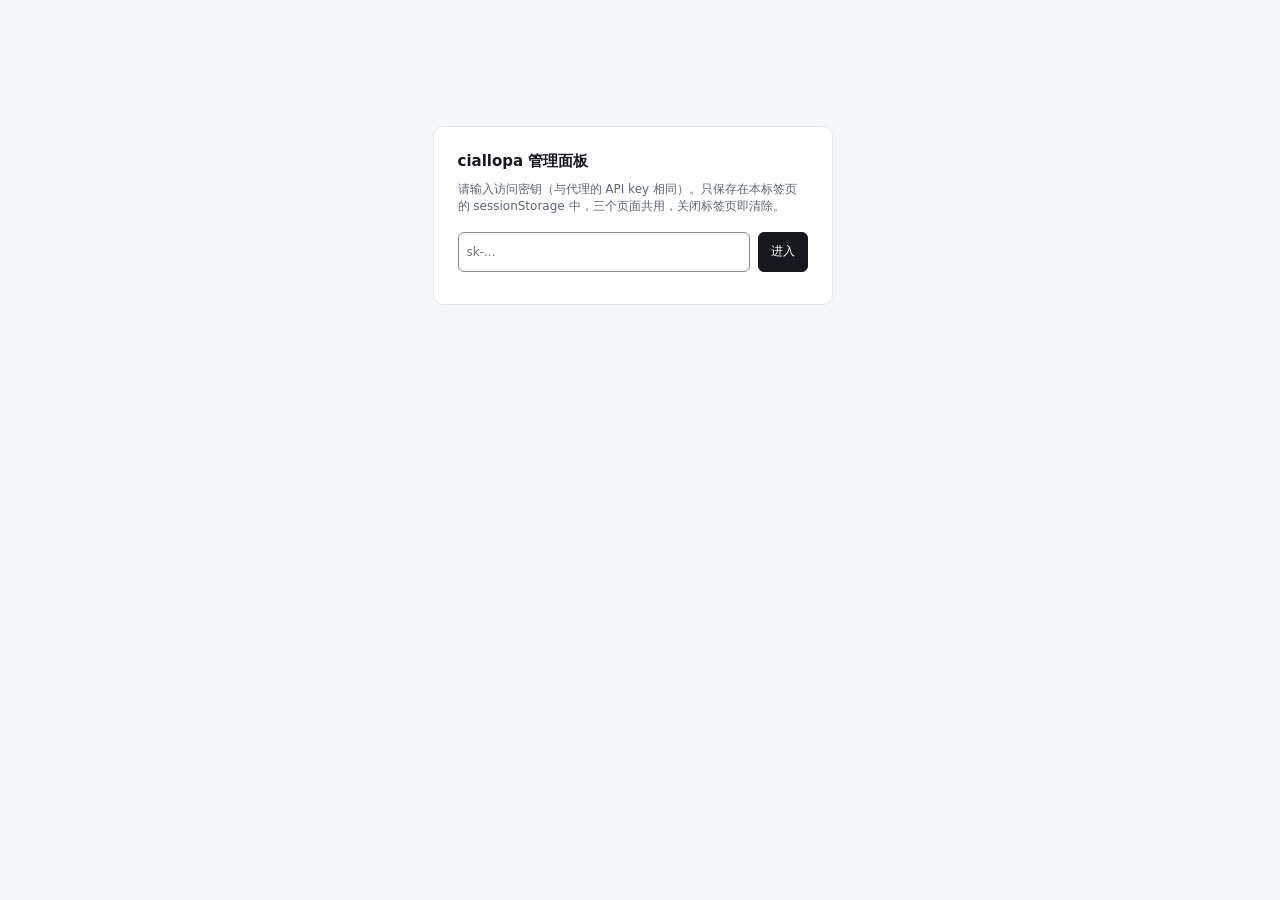
==== crates/server/src/accounts.html @ ce7e0c07 "feat(ui): visual observability — quota bars with reset, shared-scale duration bars, dual-track reque" ====
<!doctype html>
<html lang="zh-CN">
<head>
<meta charset="utf-8">
<meta name="viewport" content="width=device-width, initial-scale=1, viewport-fit=cover">
<meta name="referrer" content="no-referrer">
<meta name="color-scheme" content="light dark">
<title>ciallopa 账号</title>
<style>
/* ==== shared:begin (identical in ui.html, accounts.html, settings.html) ==== */
/* spacing: 4px base, only --s1..--s6. Colour is used only for state. */
:root{color-scheme:light;
--s1:4px;--s2:8px;--s3:12px;--s4:16px;--s5:24px;--s6:32px;--r1:6px;--r2:10px;
--bg:#f6f7f9;--surface:#fff;--surface-2:#f7f8fa;--line:#e6e8ec;--line-2:#d3d7dd;
--fg:#16181d;--fg-2:#3d424b;--mut:#5f6673;--faint:#6b7280;--bar:#e6e8eb;--ctl:#878d96;--scrim:rgba(10,12,16,.45);
--ok:#15803d;--ok-bg:#e9f6ee;--cool:#4b5563;--cool-bg:#eef0f3;--err:#b91c1c;--err-bg:#fdecec;
--proxy:#6d28d9;--proxy-bg:#f1ebfd;--off:#5f6673;--off-bg:#eef0f2;--focus:#2563eb;--danger:#c42b1c;
--font:system-ui,-apple-system,"Segoe UI","PingFang SC","Hiragino Sans GB","Microsoft YaHei","Noto Sans CJK SC",sans-serif;
--mono:ui-monospace,"SF Mono",Menlo,Consolas,"Noto Sans Mono CJK SC",monospace;
--fs-xs:11px;--fs-s:12px;--fs-m:13px;--fs-l:15px;--hdr:48px;--tabbar:0px;--side:0px;--shadow:0 8px 24px rgba(0,0,0,.14);--card:0 1px 2px rgba(16,24,40,.04)}
@media (prefers-color-scheme:dark){:root:not([data-theme=light]){color-scheme:dark;
--bg:#0e1013;--surface:#16191e;--surface-2:#1b1f25;--line:#272b33;--line-2:#363b45;
--fg:#e7e9ec;--fg-2:#c3c8cf;--mut:#a1a8b3;--faint:#858c97;--bar:#272c34;--ctl:#6a717c;--scrim:rgba(0,0,0,.6);
--ok:#4ade80;--ok-bg:#12261a;--cool:#fbbf24;--cool-bg:#2a210c;--err:#fb7a55;--err-bg:#2c1712;
--proxy:#b79cff;--proxy-bg:#221a38;--off:#a1a8b3;--off-bg:#20242a;--focus:#7aa2ff;--danger:#b4321f;--shadow:0 8px 28px rgba(0,0,0,.55)}}
:root[data-theme=dark]{color-scheme:dark;
--bg:#0e1013;--surface:#16191e;--surface-2:#1b1f25;--line:#272b33;--line-2:#363b45;
--fg:#e7e9ec;--fg-2:#c3c8cf;--mut:#a1a8b3;--faint:#858c97;--bar:#272c34;--ctl:#6a717c;--scrim:rgba(0,0,0,.6);
--ok:#4ade80;--ok-bg:#12261a;--cool:#fbbf24;--cool-bg:#2a210c;--err:#fb7a55;--err-bg:#2c1712;
--proxy:#b79cff;--proxy-bg:#221a38;--off:#a1a8b3;--off-bg:#20242a;--focus:#7aa2ff;--danger:#b4321f;--shadow:0 8px 28px rgba(0,0,0,.55)}
*{box-sizing:border-box}
html{-webkit-text-size-adjust:100%}
@media (min-width:761px){html{scrollbar-gutter:stable}}
html.modal-open{overflow:hidden}
body{margin:0;background:var(--bg);color:var(--fg);font:var(--fs-m)/1.45 var(--font);-webkit-font-smoothing:antialiased}
a{color:var(--fg)}
a.tag{text-decoration:none}
.vh{position:absolute;width:1px;height:1px;overflow:hidden;clip-path:inset(50%);white-space:nowrap}
code,.mono{font-family:var(--mono);font-size:var(--fs-s)}
.num{font-variant-numeric:tabular-nums;white-space:nowrap}
.mut{color:var(--mut)}.faint{color:var(--faint)}
.sm{font-size:var(--fs-s)}.xs{font-size:var(--fs-xs)}
.trunc{display:block;overflow:hidden;text-overflow:ellipsis;white-space:nowrap;min-width:0}
.hide{display:none!important}
.sp{flex:1}
:focus-visible{outline:2px solid var(--focus);outline-offset:2px}
.skip{position:absolute;left:var(--s2);top:-48px;z-index:50;background:var(--fg);color:var(--surface);padding:var(--s1) var(--s3);border-radius:var(--r1)}
.skip:focus{top:var(--s2)}
.c-ok{color:var(--ok)}.c-cool{color:var(--cool)}.c-err{color:var(--err)}.c-proxy{color:var(--proxy)}.c-off{color:var(--off)}
/* shell */
header{position:sticky;top:0;z-index:30;height:var(--hdr);display:flex;align-items:center;gap:var(--s4);padding:0 var(--s5);background:var(--surface);border-bottom:1px solid var(--line)}
.brand{font-weight:600;font-size:var(--fs-l);letter-spacing:.2px;white-space:nowrap}
nav.tabs{display:flex;gap:var(--s1);height:100%}
nav.tabs a{display:flex;align-items:center;padding:0 var(--s3);color:var(--mut);text-decoration:none;font-weight:500;border-bottom:2px solid transparent;margin-bottom:-1px;white-space:nowrap}
nav.tabs a:hover{color:var(--fg)}
nav.tabs a[aria-current]{color:var(--fg);border-bottom-color:var(--fg)}
nav.tabs a:before{content:"";width:16px;height:16px;flex:none;background:currentColor;opacity:.7;-webkit-mask:var(--ic) center/16px no-repeat;mask:var(--ic) center/16px no-repeat}
nav.tabs a{gap:6px}
nav.tabs a[aria-current]:before,nav.tabs a:hover:before{opacity:1}
nav.tabs a .cnt{margin-left:var(--s1);font-size:var(--fs-xs);color:var(--faint);font-variant-numeric:tabular-nums}
.hstat{display:flex;align-items:center;gap:var(--s3);font-size:var(--fs-s);color:var(--mut);white-space:nowrap;margin-left:auto}
main{max-width:1440px;margin:0 auto;padding:var(--s5)}
section{margin-bottom:var(--s6)}
section:last-child{margin-bottom:0}
.sh{display:flex;align-items:baseline;gap:var(--s2);margin-bottom:var(--s2);min-height:28px;flex-wrap:wrap}
.sh h2{margin:0;font-size:var(--fs-l);font-weight:600}
.panel{background:var(--surface);border:1px solid var(--line);border-radius:var(--r2);box-shadow:var(--card)}
.tw{overflow-x:auto}
.row{display:flex;align-items:center;gap:var(--s2);flex-wrap:wrap}
.nw{flex-wrap:nowrap}
/* controls */
button,select,input,textarea{font:inherit;color:inherit}
button,.btn{display:inline-flex;align-items:center;justify-content:center;gap:var(--s1);height:28px;padding:0 var(--s3);border:1px solid var(--line-2);border-radius:var(--r1);background:var(--surface);font-size:var(--fs-s);font-weight:500;cursor:pointer;white-space:nowrap;touch-action:manipulation;text-decoration:none;color:var(--fg)}
button:hover,.btn:hover{background:var(--surface-2)}
button:disabled{opacity:.45;cursor:not-allowed}
button.xs,.btn.xs{height:24px;padding:0 var(--s2)}
button.pri{background:var(--fg);border-color:var(--fg);color:var(--surface)}
button.pri:hover{background:var(--fg-2)}
button.ghost{border-color:transparent;background:transparent;color:var(--fg-2)}
button.ghost:hover{background:var(--surface-2)}
button.danger{color:var(--err);border-color:color-mix(in srgb,var(--err) 45%,transparent);background:transparent}
button.danger:hover{background:var(--err-bg)}
button.danger.solid{background:var(--danger);border-color:var(--danger);color:#fff}
button.danger.solid:hover{background:color-mix(in srgb,var(--danger) 85%,#000)}
button.armed{background:var(--cool-bg);border-color:var(--cool);color:var(--cool)}
button.busy{opacity:.75;cursor:progress}
button.busy:before{content:"";flex:none;width:10px;height:10px;border:2px solid currentColor;border-right-color:transparent;border-radius:50%;animation:spin .7s linear infinite}
@keyframes spin{to{transform:rotate(360deg)}}
select,input:not([type=checkbox]),textarea{height:28px;padding:0 var(--s2);border:1px solid var(--ctl);border-radius:var(--r1);background:var(--surface);font-size:var(--fs-s);max-width:100%;min-width:0}
textarea{height:auto;padding:var(--s2);font-family:var(--mono);width:100%;resize:vertical}
select{appearance:none;-webkit-appearance:none;padding-right:22px;background:var(--surface) url("data:image/svg+xml,%3Csvg xmlns='http://www.w3.org/2000/svg' viewBox='0 0 16 16' fill='none' stroke='%23878d96' stroke-width='1.6' stroke-linecap='round' stroke-linejoin='round'%3E%3Cpath d='m4.5 6.5 3.5 3.5 3.5-3.5'/%3E%3C/svg%3E") right 4px center/14px no-repeat;cursor:pointer}
select:hover{background-color:var(--surface-2)}
input[type=number]{width:64px;text-align:right;font-variant-numeric:tabular-nums}
input[type=checkbox]{width:14px;height:14px;margin:0;accent-color:var(--fg)}
label.chk{display:inline-flex;align-items:center;gap:var(--s1);font-size:var(--fs-s);color:var(--fg-2);white-space:nowrap;cursor:pointer}
.sw{appearance:none;-webkit-appearance:none;width:28px!important;height:16px!important;border-radius:8px;background:var(--ctl);position:relative;margin:0;cursor:pointer;flex:none}
.sw:after{content:"";position:absolute;top:2px;left:2px;width:12px;height:12px;border-radius:50%;background:#fff;transition:transform .15s}
.sw:checked{background:var(--ok)}.sw:checked:after{transform:translateX(12px)}
.sw:disabled{opacity:.5}
/* state tags */
.tag{display:inline-flex;align-items:center;gap:var(--s1);height:20px;padding:0 var(--s2);border-radius:var(--r1);font-size:var(--fs-xs);font-weight:600;white-space:nowrap;background:var(--off-bg);color:var(--fg-2)}
.tag.dot:before{content:"";width:6px;height:6px;border-radius:50%;background:currentColor}
.tag.ok{background:var(--ok-bg);color:var(--ok)}.tag.cool{background:var(--cool-bg);color:var(--cool)}.tag.err{background:var(--err-bg);color:var(--err)}
.tag.proxy{background:var(--proxy-bg);color:var(--proxy)}.tag.off{background:var(--off-bg);color:var(--off)}
.tag.line{background:transparent;box-shadow:inset 0 0 0 1px var(--line-2);color:var(--mut)}
.sdot{display:inline-block;width:8px;height:8px;border-radius:50%;flex:none;background:var(--off)}
.sdot.ok{background:var(--ok)}.sdot.cool{background:var(--cool)}.sdot.err{background:var(--err)}.sdot.off{background:transparent;box-shadow:inset 0 0 0 2px var(--off)}
/* quota bar: shows REMAINING */
.q{display:grid;grid-template-columns:auto minmax(0,1fr) auto;align-items:center;gap:var(--s2);min-width:0}
.q .lb{font-size:var(--fs-xs);color:var(--mut);min-width:2em}
.q .pc{font-size:var(--fs-s);font-weight:600;font-variant-numeric:tabular-nums;text-align:right;min-width:3.2em}
.bar{height:6px;background:var(--bar);border-radius:3px;overflow:hidden;min-width:48px}
.bar>i{display:block;height:100%;background:var(--ok);border-radius:3px}
.bar>i.w{background:var(--cool)}.bar>i.b{background:var(--err)}
.pc.w{color:var(--cool)}.pc.b{color:var(--err)}
.q.stale .bar>i{opacity:.4}.q.stale .pc{color:var(--mut)}
/* tables */
table{border-collapse:collapse;width:100%;font-size:var(--fs-m)}
th,td{padding:var(--s2) var(--s3);text-align:left;vertical-align:middle;border-bottom:1px solid var(--line)}
thead th{font-size:var(--fs-xs);font-weight:600;color:var(--mut);background:var(--surface-2);white-space:nowrap}
th[title]{text-decoration:underline dotted var(--line-2);text-underline-offset:3px;cursor:help}
tbody tr:last-child>td{border-bottom:0}
tbody tr:hover>td{background:var(--surface-2)}
th.n,td.n{text-align:right;font-variant-numeric:tabular-nums;white-space:nowrap}
tr.hl>td{background:color-mix(in srgb,var(--focus) 9%,var(--surface))!important}
tr.hl>td:first-child{box-shadow:inset 2px 0 0 var(--focus)}
.who{display:flex;flex-direction:column;min-width:0;max-width:240px}
.who b{font-weight:600}
.empty{padding:var(--s6) var(--s4);text-align:center;color:var(--mut)}
.empty b{display:block;color:var(--fg-2);font-size:var(--fs-m);margin-bottom:var(--s1)}
.skel{display:block;height:12px;margin:var(--s2) 0;border-radius:var(--r1);background:var(--bar);animation:sk 1.2s ease-in-out infinite alternate}
@keyframes sk{from{opacity:.5}to{opacity:1}}
[aria-busy=true] tbody{opacity:.6;transition:opacity .2s}
/* banners, toasts */
.banner{display:flex;gap:var(--s2);align-items:baseline;flex-wrap:wrap;padding:var(--s2) var(--s3);border-radius:var(--r2);margin-bottom:var(--s4);font-size:var(--fs-s);border:1px solid color-mix(in srgb,var(--cool) 30%,transparent);background:var(--cool-bg)}
.banner b{white-space:nowrap}
.banner.err{background:var(--err-bg);border-color:color-mix(in srgb,var(--err) 30%,transparent)}
.banner.err b{color:var(--err)}.banner.cool b{color:var(--cool)}
.banner:empty{display:none}
#toasts{position:fixed;right:var(--s5);bottom:var(--s5);z-index:60;display:flex;flex-direction:column;gap:var(--s2);align-items:flex-end;pointer-events:none;max-width:calc(100vw - 2 * var(--s5))}
.toast{pointer-events:auto;display:flex;gap:var(--s3);align-items:center;max-width:440px;min-height:36px;padding:var(--s2) var(--s3);border-radius:var(--r2);background:var(--fg);color:var(--surface);box-shadow:var(--shadow);font-size:var(--fs-m);white-space:pre-line;overflow-wrap:anywhere}
.toast.err{background:var(--danger);color:#fff}
.toast span{flex:1}
.toast button{height:28px;border-color:color-mix(in srgb,var(--surface) 40%,transparent);background:transparent;color:inherit;font-weight:600}
.toast.out{opacity:0;transition:opacity .25s}
.toast button.x{width:28px;padding:0;border-color:transparent}
/* dialogs (bottom sheet on phone) */
.modal{position:fixed;inset:0;z-index:40;display:flex;align-items:flex-start;justify-content:center;padding:10vh var(--s4) var(--s4);background:var(--scrim)}
.mbox{width:min(480px,100%);max-height:84vh;overflow:auto;overscroll-behavior:contain;background:var(--surface);border-radius:var(--r2);border:1px solid var(--line);padding:var(--s4);display:flex;flex-direction:column;gap:var(--s3)}
.mbox.dz{border-top:3px solid var(--err)}
.mbox.wide{width:min(880px,100%)}
.mbox h3{margin:0;font-size:var(--fs-l);font-weight:600;overflow-wrap:anywhere}
.mbox p{margin:0}
.warnp{padding:var(--s2) var(--s3);border-radius:var(--r1);background:var(--err-bg)}
.hintp{padding:var(--s2) var(--s3);border-radius:var(--r1);background:var(--cool-bg);color:var(--fg)}
.hintp b{color:var(--cool)}
.kv{display:grid;grid-template-columns:auto minmax(0,1fr);gap:var(--s1) var(--s3);font-size:var(--fs-s);margin:0}
.kv dt{color:var(--mut)}.kv dd{margin:0;font-variant-numeric:tabular-nums;overflow-wrap:anywhere}
.mact{display:flex;gap:var(--s2);justify-content:flex-end;flex-wrap:wrap}
.mact .alt{margin-right:auto}
.res{font-size:var(--fs-s);white-space:pre-wrap;overflow-wrap:anywhere}
.res:not(:empty){padding:var(--s2) var(--s3);border-radius:var(--r1);background:var(--surface-2);border:1px solid var(--line)}
/* login */
#login{max-width:400px;margin:14vh auto 0;padding:var(--s5);background:var(--surface);border:1px solid var(--line);border-radius:var(--r2)}
#login h1{font-size:var(--fs-l);margin:0 0 var(--s2)}
#login form{display:flex;gap:var(--s2);margin-top:var(--s4)}
#login input{flex:1;height:40px}
#login button{height:40px}
#lerr{margin-top:var(--s2);color:var(--err)}
.m-only{display:none}
@media (prefers-reduced-motion:reduce){*,*:before,*:after{animation:none!important;transition:none!important}}
@media (max-width:760px){
:root{--hdr:44px;--tabbar:52px}
header{padding:0 var(--s3);gap:var(--s2)}
nav.tabs{position:fixed;left:0;right:0;bottom:0;height:calc(var(--tabbar) + env(safe-area-inset-bottom));z-index:30;background:var(--surface);border-top:1px solid var(--line);gap:0;padding-bottom:env(safe-area-inset-bottom)}
nav.tabs a{flex:1;flex-direction:column;justify-content:center;gap:2px;border-bottom:0;border-top:2px solid transparent;margin:0;font-size:var(--fs-xs)}
nav.tabs a:before{width:20px;height:20px;-webkit-mask-size:20px;mask-size:20px}
nav.tabs a .cnt{display:none}
nav.tabs a[aria-current]{border-top-color:var(--fg)}
.hstat{gap:var(--s2)}
main{padding:var(--s3) var(--s3) calc(var(--tabbar) + var(--s5))}
section{margin-bottom:var(--s5)}
.d-only{display:none!important}.m-only{display:revert}
#toasts{left:var(--s3);right:var(--s3);bottom:calc(var(--tabbar) + var(--s2));align-items:stretch;max-width:none}.toast{max-width:none}
.modal{align-items:flex-end;padding:var(--s3) var(--s3) calc(var(--s3) + env(safe-area-inset-bottom))}
select,input:not([type=checkbox]),textarea{font-size:16px}select,input:not([type=checkbox]){height:40px}
.toast button{height:40px}.toast button.x{width:40px}
#rmore,#devbtn,#imf button,#kf button,#pcheck{height:40px}
.mbox{max-height:88vh}
.mact button{flex:1;height:44px;font-size:var(--fs-m)}
.mact .alt{margin-right:0;flex-basis:100%}
/* stacked lists: table rows become 2-3 line items */
table.stk,table.stk tbody{display:block}
table.stk thead{display:none}
table.stk tr{display:grid;gap:var(--s1) var(--s2);padding:var(--s2) var(--s3);border-bottom:1px solid var(--line)}
table.stk tbody tr:last-child{border-bottom:0}
table.stk td{display:block;padding:0;border:0;min-width:0}
table.stk tbody tr:hover>td{background:none}
table.stk tr.hl{background:color-mix(in srgb,var(--focus) 9%,var(--surface));box-shadow:inset 2px 0 0 var(--focus)}
table.stk tr.hl>td{background:none!important;box-shadow:none!important}
}
@media (pointer:coarse){
header button,header a.tag,.cchip,label.chk,.toc a,.pop .pf a,.pop button,#acc .stack button,#acc .meta-c button,.sh button,.ptest button,#reload,#mstrip button,.banner a{position:relative}
header button:after,header a.tag:after,.cchip:after,label.chk:after,.toc a:after,.pop .pf a:after,.pop button:after,#acc .stack button:after,#acc .meta-c button:after,.sh button:after,.ptest button:after,#reload:after,#mstrip button:after,.banner a:after{content:"";position:absolute;left:-2px;right:-2px;top:50%;height:44px;transform:translateY(-50%)}
}
/* desktop shell: brand + page links in a left sidebar, page title and global actions in the top bar */
.ptl{display:none;margin:0;font-size:17px;font-weight:600;letter-spacing:-.1px;white-space:nowrap}
@media (min-width:1024px){
:root{--side:208px}
#app{padding-left:var(--side)}
#app:before{content:"";position:fixed;left:0;top:0;bottom:0;width:var(--side);background:var(--surface);border-right:1px solid var(--line);z-index:29}
header{background:color-mix(in srgb,var(--bg) 92%,transparent);border-bottom-color:transparent;padding:0 var(--s5)}
.brand{position:fixed;left:0;top:0;width:var(--side);height:56px;display:flex;align-items:center;gap:var(--s2);padding:0 var(--s4) 0 20px}
.brand:before{content:"";width:20px;height:20px;border-radius:6px;background:var(--fg);flex:none;box-shadow:inset 0 0 0 5px var(--fg),inset 0 0 0 20px var(--surface)}
nav.tabs{position:fixed;left:0;top:56px;width:var(--side);height:auto;flex-direction:column;gap:2px;padding:var(--s2) var(--s3)}
nav.tabs a{height:32px;gap:10px;padding:0 10px;border:0;margin:0;border-radius:var(--r1);color:var(--fg-2);font-weight:500}
nav.tabs a:hover{background:var(--surface-2);color:var(--fg)}
nav.tabs a[aria-current]{background:color-mix(in srgb,var(--fg) 6%,var(--surface));color:var(--fg);font-weight:600}
nav.tabs a .cnt{margin-left:auto;min-width:20px;padding:0 6px;border-radius:9px;line-height:18px;text-align:center;background:var(--surface-2);box-shadow:inset 0 0 0 1px var(--line)}
nav.tabs a .cnt:empty{display:none}
.ptl{display:block}
}
/* 1024-1359: the sidebar collapses to an icon rail so wide tables keep their room */
@media (min-width:1024px) and (max-width:1359px){
:root{--side:60px}
.brand{justify-content:center;padding:0;gap:0;font-size:0}
nav.tabs{padding:var(--s2)}
nav.tabs a{position:relative;justify-content:center;height:40px;padding:0;gap:0;font-size:0}
nav.tabs a:before{width:18px;height:18px;-webkit-mask-size:18px;mask-size:18px}
nav.tabs a .cnt{position:absolute;top:2px;right:2px;margin:0;min-width:16px;padding:0 4px;line-height:14px;font-size:10px}
}
nav.tabs a[data-p=overview]{--ic:url("data:image/svg+xml,%3Csvg xmlns='http://www.w3.org/2000/svg' viewBox='0 0 24 24' fill='none' stroke='%23000' stroke-width='2' stroke-linecap='round' stroke-linejoin='round'%3E%3Crect x='3' y='3' width='7' height='9' rx='1.5'/%3E%3Crect x='14' y='3' width='7' height='5' rx='1.5'/%3E%3Crect x='14' y='12' width='7' height='9' rx='1.5'/%3E%3Crect x='3' y='16' width='7' height='5' rx='1.5'/%3E%3C/svg%3E")}
nav.tabs a[data-p=accounts]{--ic:url("data:image/svg+xml,%3Csvg xmlns='http://www.w3.org/2000/svg' viewBox='0 0 24 24' fill='none' stroke='%23000' stroke-width='2' stroke-linecap='round' stroke-linejoin='round'%3E%3Ccircle cx='9' cy='8' r='4'/%3E%3Cpath d='M2 21v-1a6 6 0 0 1 6-6h2a6 6 0 0 1 6 6v1'/%3E%3Cpath d='M16 4a4 4 0 0 1 0 8M22 21v-1a6 6 0 0 0-4-5.6'/%3E%3C/svg%3E")}
nav.tabs a[data-p=settings]{--ic:url("data:image/svg+xml,%3Csvg xmlns='http://www.w3.org/2000/svg' viewBox='0 0 24 24' fill='none' stroke='%23000' stroke-width='2' stroke-linecap='round'%3E%3Cpath d='M4 6h9M17 6h3M4 12h3M11 12h9M4 18h11M19 18h1'/%3E%3Ccircle cx='15' cy='6' r='2'/%3E%3Ccircle cx='9' cy='12' r='2'/%3E%3Ccircle cx='17' cy='18' r='2'/%3E%3C/svg%3E")}
main.noadm>:not(#noadm){display:none!important}
#noadm{display:flex;flex-direction:column;gap:var(--s2);align-items:center;margin-top:var(--s6)}
/* segmented control: a short set of exclusive choices */
.seg{display:inline-flex;align-items:center;gap:2px;padding:2px;border-radius:var(--r1);background:color-mix(in srgb,var(--fg) 4%,var(--surface));box-shadow:inset 0 0 0 1px var(--line)}
.seg button{height:24px;padding:0 10px;border:0;border-radius:4px;background:transparent;color:var(--mut);font-size:var(--fs-s);font-weight:500}
.seg button:hover{background:transparent;color:var(--fg)}
.seg button[aria-pressed=true],.seg button[aria-current]{background:var(--surface);color:var(--fg);font-weight:600;box-shadow:0 1px 2px rgba(16,24,40,.08),0 0 0 1px var(--line)}
/* ==== shared:end ==== */
/* accounts-only (page-local, outside the shared block): status shapes, quota reset / unknown, errors beside status */
.tag.dot:before{width:7px;height:7px;flex:none}
.tag.dot.cool:before,.sdot.cool{background:conic-gradient(currentColor 0 70%,transparent 0);box-shadow:inset 0 0 0 1.5px currentColor}
.sdot.cool{color:var(--cool)}
.tag.dot.off:before{background:transparent;box-shadow:inset 0 0 0 1.5px currentColor}
.tag.dot.err:before,.sdot.err{border-radius:1px;transform:rotate(45deg) scale(.9)}
.qrs{display:block;font-size:var(--fs-xs);color:var(--mut);font-variant-numeric:tabular-nums;white-space:nowrap;margin-top:2px}
.q.unk .bar{background:repeating-linear-gradient(90deg,var(--bar) 0 4px,transparent 4px 7px);box-shadow:inset 0 0 0 1px var(--bar)}
.q.unk .pc{color:var(--mut);font-weight:400}
.st-err{font-size:var(--fs-s);color:var(--err);font-variant-numeric:tabular-nums}

/* accounts */
.counts{display:flex;gap:var(--s1);flex-wrap:wrap}
.counts .tag{height:24px;padding:0 10px;border-radius:12px;background:var(--surface);box-shadow:inset 0 0 0 1px var(--line);color:var(--fg-2);font-weight:500;font-variant-numeric:tabular-nums}
.counts .tag.ok:before{background:var(--ok)}.counts .tag.cool:before{background:var(--cool)}.counts .tag.err:before{background:var(--err)}.counts .tag.off:before{background:var(--off)}
@media (min-width:761px){#acc .who{max-width:232px}#acc td input[type=number]{width:52px}#acc .who b{font-size:var(--fs-m)}}
#acc td.qc{width:150px}
#acc .who{max-width:280px}
#acc .aut{gap:var(--s2)}
#acc .who .sub{gap:0;min-width:0}
#acc .who .sub>.num:before{content:"·";margin:0 4px;color:var(--faint)}
#acc .auts{display:flex;flex-direction:column;gap:2px}
#acc td.aut-c{width:1%;white-space:nowrap}
@media (min-width:761px){
#acc th,#acc td{padding-left:var(--s2);padding-right:var(--s2)}
#acc th:first-child,#acc td:first-child{padding-left:var(--s4)}#acc th:last-child,#acc td:last-child{padding-right:var(--s2)}
#acc .who{max-width:160px}
#acc .q{grid-template-columns:minmax(0,1fr) auto}
#acc .q .lb{display:none}
#acc td.st-c .stack{width:140px;row-gap:2px;column-gap:6px}
#acc td.qc{width:auto;min-width:110px}
#acc td input[type=number]{width:40px;padding-left:4px;padding-right:4px}
#acc .use{white-space:nowrap}
#acc .stack .rsn{max-width:100%;min-width:0;white-space:normal;overflow-wrap:anywhere}
/* quieter row actions: text buttons until hover, 删除 keeps its colour */
#acc .acts{gap:0}
#acc .acts button:not(.danger){border-color:transparent;background:transparent;color:var(--fg-2);padding:0 6px}
#acc .acts button:not(.danger):hover{background:var(--surface-2);color:var(--fg)}
#acc .acts .del{margin-left:var(--s1)}
}
#acc .aut{row-gap:0}
#acc .aut label{gap:var(--s1);cursor:pointer;white-space:nowrap}
#acc .stack{display:flex;flex-wrap:wrap;gap:var(--s1) var(--s2);align-items:center;max-width:360px}
#acc .acts{display:flex;gap:var(--s1);justify-content:flex-end;flex-wrap:nowrap}
#acc td.act-c{width:1%}
#acc .use{font-size:var(--fs-s);line-height:1.5}
#acc .wp{display:flex;gap:var(--s1);align-items:center;justify-content:flex-end}
#acc tr{scroll-margin-top:calc(var(--hdr) + var(--s5))}
#acc tr:focus{outline:none}
/* 761-1279: the table fits without horizontal scroll: row actions in a 2x2 grid, 保存 under the priority input, tighter cells */
@media (min-width:761px) and (max-width:1279px){
#acc th,#acc td{padding-left:6px;padding-right:6px}
#acc .who{max-width:136px}
#acc td.st-c .stack{width:120px}
#acc td.qc{min-width:96px}
#acc .q{gap:6px}#acc .q .bar{min-width:28px}
#acc td.n,#acc .use,#acc .use .num{white-space:normal}
#acc .wp{flex-direction:column;align-items:flex-end;gap:2px}
#acc .acts{display:grid;grid-template-columns:auto auto;justify-content:end;justify-items:stretch;gap:2px}
#acc .acts .del{margin-left:0;grid-column:2}
}
.hint{margin-top:var(--s2)}
.add{display:grid;grid-template-columns:minmax(0,1fr) minmax(0,1fr);gap:var(--s4);align-items:start}
.add .panel{padding:var(--s3)}
.add .device-panel{display:flex;flex-direction:column;gap:var(--s2)}
.add h3{margin:0;font-size:var(--fs-m);font-weight:600}
#add{scroll-margin-top:calc(var(--hdr) + var(--s3));margin:var(--s4) 0}
#paste summary{cursor:pointer;font-size:var(--fs-m);font-weight:600;min-height:28px}
#paste form{margin-top:var(--s2)}
#paste[open] summary{margin-top:0;margin-bottom:var(--s2)}
#emptyadd{margin-top:var(--s3)}
.devbox{display:flex;flex-direction:column;gap:var(--s1);padding:var(--s2) var(--s3);border-radius:var(--r1);background:var(--surface-2);border:1px solid var(--line)}
.devbox a{overflow-wrap:anywhere}
#devst{min-width:0;overflow-wrap:anywhere}
.devcode{font:600 20px/28px var(--mono);letter-spacing:3px}
#imt{min-height:96px}
.mbox .mono{overflow-wrap:anywhere}
@media (max-width:760px){
.add{grid-template-columns:minmax(0,1fr)}
/* line 1 = status dot + name + both bars; line 2 = state; line 3 = meta + 操作; line 4 = actions */
#acc tr{grid-template-columns:minmax(0,1fr) 84px 84px;grid-template-areas:"who q5 qw" "aut aut aut" "st st st" "meta meta meta" "act act act"}
#acc td.who-c{grid-area:who}#acc td.q5{grid-area:q5}#acc td.qw{grid-area:qw}
#acc td.st-c{grid-area:st}#acc td.aut-c{grid-area:aut;width:auto}#acc td.meta-c{grid-area:meta}#acc td.act-c{grid-area:act;width:auto}
#acc td.qc{width:auto}
#acc td[colspan]{grid-column:1/-1}
#acc .q{grid-template-columns:1fr auto;gap:0 var(--s1)}
#acc .q .lb{display:none}
#acc .q .bar{grid-column:1/-1;grid-row:2;min-width:0}
#acc .q .pc{min-width:0}
#acc .q:before{content:attr(data-l);font-size:var(--fs-xs);color:var(--mut)}
#acc .who{max-width:none}
#acc td.st-c.nrm{display:none}
#acc td.act-c.mclosed{display:none}
#acc .acts{justify-content:flex-start;flex-wrap:wrap;gap:var(--s2);padding-top:var(--s1)}
#acc .acts button{height:40px;padding:0 var(--s4);font-size:var(--fs-m)}
#acc .acts .del{margin-left:auto}
#acc .auts{flex-direction:row;flex-wrap:wrap;gap:var(--s1) var(--s3)}
#acc .mrow{display:flex;align-items:center;gap:var(--s2);flex-basis:100%}
#acc .mrow input{height:40px;width:72px;font-size:var(--fs-m)}
#acc .mrow button{margin-left:auto}
#acc .meta-c .row button{height:32px}
#acc .sdot{margin-top:var(--s1);align-self:flex-start}
}
@media (max-width:480px){
#acc tr{grid-template-columns:repeat(2,minmax(0,1fr));grid-template-areas:"who who" "q5 qw" "aut aut" "st st" "meta meta" "act act"}
#acc .mrow .xs{white-space:nowrap;flex:none}
#acc .mrow input{flex:1;min-width:0;width:0;max-width:72px;font-size:16px}
}
#dlgc{display:flex;flex-direction:column;gap:var(--s2)}
#authf ul,#imrc ul{margin:0;padding:0;list-style:none;display:flex;flex-direction:column;gap:var(--s1);flex-basis:100%;min-width:0}
#authf li,#imrc li{display:flex;gap:var(--s2);align-items:baseline;flex-wrap:wrap;min-width:0}
#authf li .mono,#imrc li .mono{overflow-wrap:anywhere;min-width:0}
#authf .fix{flex-basis:100%;display:flex;gap:var(--s2);align-items:center;flex-wrap:wrap}
#authf .fix code{padding:var(--s1) var(--s2);border-radius:var(--r1);background:var(--surface);border:1px solid var(--line);overflow-wrap:anywhere;user-select:all}
#imrc{display:flex;flex-direction:column;gap:var(--s3)}
#imrc .gt{margin-bottom:var(--s1)}
@media (max-width:760px){#impbtn,#rescan{height:32px}#addbtn,#addclose,#devx,#emptyadd{height:40px}#paste summary{min-height:40px;align-content:center}}
</style>
</head>
<body>
<div id="login" class="hide">
  <h1>ciallopa 管理面板</h1>
  <div class="mut sm">请输入访问密钥（与代理的 API key 相同）。只保存在本标签页的 sessionStorage 中，三个页面共用，关闭标签页即清除。</div>
  <form id="lf"><input id="key" type="password" autocomplete="current-password" placeholder="sk-..." required aria-label="访问密钥"><button class="pri" type="submit">进入</button></form>
  <div id="lerr" class="sm" role="alert"></div>
</div>
<div id="app" class="hide">
<header><a class="skip" href="#main">跳到主要内容</a>
  <span class="brand">ciallopa</span>
  <nav class="tabs" aria-label="页面"><a href="/ui" data-p="overview" title="概览">概览</a><a href="/ui/accounts" data-p="accounts" title="账号" aria-current="page">账号<span class="cnt"></span></a><a href="/ui/settings" data-p="settings" title="设置">设置</a></nav>
  <h1 class="ptl">账号</h1>
  <div class="hstat"><a id="egress" class="hide" href="/ui/settings#network"></a><span id="upd" class="d-only"></span>
  <button id="refresh" class="xs" type="button" title="立即刷新">刷新</button><button id="theme" class="xs ghost" type="button"></button><button id="logout" class="xs ghost" type="button" title="清除本标签页保存的密钥（三个页面共用）">退出</button></div>
</header>
<main id="main" tabindex="-1">
  <div id="msg" class="banner err" role="alert"></div>
  <div id="write-mode" class="banner hide" role="status"></div>
  <div id="noacc" class="banner err hide" role="status"></div>
  <div id="coolb" class="banner cool hide" role="status"></div>
  <div id="authf" class="banner err hide" role="status"></div>
  <section id="tbl" aria-busy="true">
    <div class="sh"><h2>全部账号</h2><span class="mut sm" id="meta"></span><span class="sp"></span><div class="counts" id="counts"></div><button id="rescan" class="ghost xs" type="button" title="重新扫描账号目录（目录变化也会自动扫描）">重新扫描目录</button><button id="qall" class="ghost xs hide" type="button" title="向上游查询全部账号当前的额度（只读，不消耗额度；同一账号 30 秒内只查一次）">刷新全部额度</button><button id="impbtn" class="xs hide" type="button" title="选择一个或多个账号文件（CPA 的 codex 账号文件或 Codex CLI 的 auth.json），由服务端检查后写入账号目录">导入文件</button><button id="addbtn" class="pri xs hide" type="button" aria-expanded="false" aria-controls="add">添加账号</button><input id="impf" type="file" accept=".json,application/json" multiple class="hide" aria-hidden="true" tabindex="-1"></div>
  <div id="add" class="hide">
    <div class="sh"><h2>添加账号</h2><span class="sp"></span><button id="addclose" class="ghost xs" type="button">收起</button></div>
    <div class="add">
      <div class="panel device-panel"><h3>设备码登录</h3>
        <div class="mut sm">在浏览器里打开链接并输入一次性代码，完成后账号自动加入</div>
        <div><button id="devbtn" class="pri" type="button">开始设备码登录</button></div>
        <div id="dev" class="devbox hide" role="status"><div id="devsteps" class="hide"><div class="sm">1. 打开 <a id="devurl" class="mono" target="_blank" rel="noopener noreferrer"></a> 并登录</div><div class="row sm">2. 输入代码 <span class="devcode" id="devcode"></span><span class="mut xs num" id="devexp"></span></div></div><div class="row"><span class="mut xs sp" id="devst"></span><button id="devx" class="xs" type="button">停止等待</button></div><div id="devnote" class="mut xs">停止等待后，仍可在浏览器完成授权；账号可能随后加入</div></div>
      </div>
      <details id="paste" class="panel"><summary>粘贴 auth.json</summary>
        <div class="mut sm">粘贴 Codex CLI 的 <code>~/.codex/auth.json</code> 或 CPA 的 codex 账号文件内容。内容只发送给本服务，用于写入账号目录。有文件可用「导入文件」一次选择多个。</div>
        <form id="imf" class="row"><textarea id="imt" rows="4" aria-label="auth.json 内容" spellcheck="false" autocomplete="off" placeholder="{&quot;tokens&quot;: {…}}"></textarea><button class="pri" type="submit">导入</button></form>
      </details>
    </div>
  </div>
    <div id="readnote" class="banner cool hide" role="status"></div>
    <div class="panel"><div class="tw"><table class="stk" id="acc"><thead><tr><th scope="col">账号</th><th scope="col">状态</th><th scope="col" id="hq5">5 小时剩余</th><th scope="col" id="hqw">周剩余</th><th scope="col" class="n d-only" title="加权轮询时使用；0 = 不参与">权重</th><th scope="col" class="n d-only" title="数值大的优先">优先级</th><th scope="col" class="aut-h"><span class="hide">自动</span></th><th scope="col" class="n d-only">近 24 小时</th><th scope="col"><span class="hide">操作</span></th></tr></thead><tbody id="rows"><tr><td colspan="9"><span class="skel"></span><span class="skel"></span><span class="skel"></span></td></tr></tbody></table></div></div>
    <div class="mut sm hint" id="hint"></div>
    <div class="mut sm hint hide" id="ignored"></div>
  </section>
</main>
<div id="dlg" class="modal hide" role="alertdialog" aria-modal="true" aria-labelledby="dlgt" aria-describedby="dlgc"><div class="mbox dz">
  <h3 id="dlgt"></h3><div id="dlgc" class="sm"></div>
  <div class="mact"><button id="dalt" class="alt hide" type="button">改为停用</button><button id="dno" type="button">取消</button><button id="dyes" class="danger solid" type="button" data-arm>删除账号</button></div>
</div></div>
</div>
<div id="imr" class="modal hide" role="dialog" aria-modal="true" aria-labelledby="imrt"><div class="mbox wide">
  <h3 id="imrt"></h3><div id="imrc" class="sm"></div>
  <div class="mact"><button id="imrok" class="pri" type="button">知道了</button></div>
</div></div>
<div id="toasts" aria-live="polite"></div>
<script>
"use strict";
(function(){
/* ==== shared:begin (identical in ui.html, accounts.html, settings.html) ==== */
const $=id=>document.getElementById(id);
const KS="ciallopa_key",TH="ciallopa_theme";
// All dynamic text goes through textContent / createTextNode: never parsed as HTML.
function el(tag,cls,text){const e=document.createElement(tag);if(cls)e.className=cls;if(text!==undefined&&text!==null)e.textContent=String(text);return e}
function h(tag,a,...kids){const e=document.createElement(tag);
  if(typeof a==="string")e.className=a;
  else if(a)for(const k in a){const v=a[k];if(v===null||v===undefined||v===false)continue;
    if(k==="class")e.className=v;else if(k==="text")e.textContent=String(v);else if(k.startsWith("on"))e.addEventListener(k.slice(2),v);else e.setAttribute(k,v===true?"":String(v))}
  add(e,kids);return e}
function add(e,kids){for(const k of kids){if(k===null||k===undefined||k===false)continue;if(Array.isArray(k))add(e,k);else e.appendChild(typeof k==="object"?k:document.createTextNode(String(k)))}return e}
function clear(e){while(e.firstChild)e.removeChild(e.firstChild)}
// ---- formats
const NF=new Intl.NumberFormat("zh-CN");
const p2=x=>String(x).padStart(2,"0");
function exact(n){return n===null||n===undefined?"":NF.format(n)}
function fmtN(n){if(n===null||n===undefined)return"–";n=Number(n);const a=Math.abs(n);if(a>=1e9)return(n/1e9).toFixed(2)+"B";if(a>=1e6)return(n/1e6).toFixed(2)+"M";if(a>=1e3)return(n/1e3).toFixed(1)+"k";return String(Math.round(n))}
function fmtMs(n){return n===null||n===undefined?"–":(n>=1000?(n/1e3).toFixed(n>=1e4?1:2)+" s":Math.round(n)+" ms")}
function fmtUsd(c){if(c===null||c===undefined)return"–";if(c===0)return"$0.00";if(c<0.01)return"<$0.01";return"$"+c.toLocaleString("en-US",{minimumFractionDigits:2,maximumFractionDigits:2})}
function exactUsd(c){return c===null||c===undefined?"":"$"+c.toFixed(6)}
function tzOff(d){const o=-d.getTimezoneOffset(),a=Math.abs(o);return"UTC"+(o>=0?"+":"-")+p2(Math.floor(a/60))+":"+p2(a%60)}
function isoLocal(ms){const d=new Date(ms);return d.getFullYear()+"-"+p2(d.getMonth()+1)+"-"+p2(d.getDate())+"T"+p2(d.getHours())+":"+p2(d.getMinutes())+":"+p2(d.getSeconds())+tzOff(d).slice(3)}
function fmtTime(ms,noSec){const d=new Date(ms);return(d.getFullYear()!==new Date().getFullYear()?d.getFullYear()+"-":"")+p2(d.getMonth()+1)+"-"+p2(d.getDate())+" "+p2(d.getHours())+":"+p2(d.getMinutes())+(noSec?"":":"+p2(d.getSeconds()))}
function hms(d){return p2(d.getHours())+":"+p2(d.getMinutes())+":"+p2(d.getSeconds())}
// Compact countdown: 3天9时 / 1时06分 / 4分12秒.
function dur(s){if(s<=0)return"已到期";const d=Math.floor(s/86400),hh=Math.floor(s%86400/3600),m=Math.floor(s%3600/60);return d?d+"天"+hh+"时":hh?hh+"时"+p2(m)+"分":m+"分"+p2(Math.floor(s%60))+"秒"}
function ago(ms){const s=Math.max(0,(Date.now()-ms)/1000);if(s<60)return"刚刚";if(s<3600)return Math.floor(s/60)+" 分钟前";if(s<86400)return Math.floor(s/3600)+" 小时前";return Math.floor(s/86400)+" 天前"}
// Elements carrying data-until (unix ms) show a live countdown.
setInterval(()=>{for(const e of document.querySelectorAll("[data-until]"))e.textContent=(e.dataset.pre||"")+dur((Number(e.dataset.until)-Date.now())/1000)},1000);
// ---- access key (sessionStorage of this tab, shared by all three pages) and API calls
function key(){return sessionStorage.getItem(KS)||""}
function adminMsg(j){return j&&j.error&&j.error.type==="admin_required"?"当前密钥没有管理权限。请用带 admin = true 的密钥登录，或在配置文件的 [[api_keys]] 里给该密钥加上 admin = true。":null}
// o.timeout (ms): abort a request that gets no answer (the error then has kind "timeout").
async function req(method,path,body,extra,o){
  const auth=key(),epoch=authEpoch,current=()=>key()===auth&&epoch===authEpoch&&(!o||!o.current||o.current()),hd={"Authorization":"Bearer "+auth};if(body!==undefined)hd["Content-Type"]="application/json";Object.assign(hd,extra||{});
  const ac=o&&o.timeout?new AbortController():null,tm=ac?setTimeout(()=>ac.abort(),o.timeout):null;let r;
  try{r=await fetch(path,{method,headers:hd,body:body===undefined?undefined:JSON.stringify(body),cache:"no-store",credentials:"same-origin",redirect:"manual",referrerPolicy:"no-referrer",signal:ac?ac.signal:undefined})}
  catch(e){const x=new Error(ac&&ac.signal.aborted?"请求超时（"+Math.round(o.timeout/1000)+" 秒内没有响应）":"网络错误，连不上 ciallopa（"+e.message+"）");x.kind=ac&&ac.signal.aborted?"timeout":"network";throw x}
  finally{clearTimeout(tm)}
  gate(r);
  if(r.status===401){if(current()){sessionStorage.removeItem(KS);showApp(false,"密钥无效或已过期")}throw new Error("401")}
  let j=null;try{j=await r.json()}catch(_){}
  if(current()&&r.status===403&&j&&j.error&&j.error.type==="admin_required")NOADMIN=true;
  if(!r.ok){const e=new Error(adminMsg(j)||(j&&j.error&&j.error.message)||(path.split("?")[0]+" → HTTP "+r.status));e.status=r.status;e.body=j;throw e}
  return {j,r}}
// Behind Cloudflare Access an expired or missing login answers an API call with a redirect to the
// sign-in page (an opaque redirect under redirect:"manual") or an HTML page instead of JSON. That is
// not a network error and not a bad key: keep the key and ask for a page reload.
function gate(r){const hd=n=>r.headers&&r.headers.get?(r.headers.get(n)||"").toLowerCase():"",ks=r.headers&&r.headers.keys?[...r.headers.keys()]:[];
  if(r.type==="opaqueredirect"||r.status===0||r.redirected||hd("content-type").includes("text/html")||(r.status===401||r.status===403)&&ks.some(k=>k.toLowerCase().startsWith("cf-access"))){const x=new Error("Cloudflare Access 登录已过期，请刷新页面重新登录");x.kind="access";throw x}}
async function get(p,o){return (await req("GET",p,undefined,undefined,o)).j}
async function post(p,b){return (await req("POST",p,b||{})).j}
// Reason of a failed call for a toast: timeout / network as such, HTTP errors with their status.
function why(e){if(!e)return"未知错误";if(e.kind||!e.status)return e.message||String(e);return"HTTP "+e.status+" · "+e.message}
// A button action: busy state (spinner, optional label) while it runs; a failure becomes an error
// toast "<name>失败：<reason>". Returns false on failure. Calls pass `T` for a 45 s timeout.
const T={timeout:45000};
// Per-account result of an active quota query (刷新额度) → short reason.
// Quota windows by length: up to a day → short column (5 小时), longer → long column (周, or the
// free plan's single 30 天 window). Without window_minutes the slot decides (primary short).
function wlab(m,d){if(!m)return d;if(m===300)return"5h";if(m===10080)return"周";if(m>=1440)return Math.round(m/1440)+" 天";if(m>=60)return Math.round(m/60)+"h";return m+" 分"}
function wslots(q){const o={s:null,l:null};if(!q)return o;
  for(const [w,d,k] of [[q.primary,"5h","s"],[q.secondary,"周","l"]]){if(!w||w.used_pct===null||w.used_pct===undefined)continue;
    let s=w.window_minutes?(w.window_minutes>1440?"l":"s"):k;if(o[s])s=s==="s"?"l":"s";if(!o[s])o[s]=[wlab(w.window_minutes,d),w,s]}return o}
function whead(labels,def){const L=[...new Set(labels.map(x=>x==="5h"?"5 小时":x))];return(L.length?L.join(" / "):def)+"剩余"}
// 刷新额度 answered "asked moments ago": neutral, not a failure.
const qskip=r=>!r.ok&&r.error&&r.error.kind==="rate_limited";
function qsummary(j){const sk=j.skipped!==undefined?j.skipped:j.results.filter(qskip).length,cleared=(j.results||[]).filter(r=>r.cooldown_cleared).length,p=[];if(j.ok)p.push("已刷新 "+j.ok+" 个账号的额度");if(cleared)p.push(cleared+" 个已解除额度冷却");if(sk)p.push(sk+" 个 30 秒内刚查询过，已跳过");return p.join("，")||"没有可刷新的账号"}
function qerr(e){e=e||{};const m=e.message||"";return{rate_limited:"刚查询过，"+(e.retry_after_s||30)+" 秒后再试",http:"上游 HTTP "+e.status+(m?" · "+m:""),network:"连不上上游（"+m.replace(/^send: /,"")+"）",timeout:"上游 5 秒内没有响应",credentials:"获取令牌失败（"+m.replace(/^credentials: /,"")+"）",token_invalid:"令牌失效，需要重新登录",decode:"上游返回里没有额度数据"}[e.kind]||m||"未知错误"}
// The button stays focusable while busy (aria-disabled), so keyboard focus is not dropped.
async function busyRun(b,name,f,label){if(b.disabled||b._busy)return false;const t=b.textContent;b._busy=true;b.classList.add("busy");b.setAttribute("aria-disabled","true");b.setAttribute("aria-busy","true");if(label)b.textContent=label;
  try{await f();return true}catch(e){if(e&&e.message!=="401")toast(name+(/[\w)]$/.test(name)?" ":"")+"失败："+why(e),{kind:"err"});return false}
  finally{b._busy=false;b.classList.remove("busy");b.removeAttribute("aria-disabled");b.removeAttribute("aria-busy");if(label&&b.isConnected)b.textContent=t}}
// set once the server says this key is not an admin: the overview then skips admin-only calls
let onLogout=()=>{},NOADMIN=false,authEpoch=0;
function showApp(on,err){$("app").classList.toggle("hide",!on);if(on){$("main").classList.remove("noadm");const n=$("noadm");if(n)n.remove()}else NOADMIN=false;$("login").classList.toggle("hide",on);$("lerr").textContent=err||"";if(!on){authEpoch++;clearEgress();closeAllModals();onLogout()}}
function login(verify,enter){
  $("lf").addEventListener("submit",async e=>{e.preventDefault();sessionStorage.setItem(KS,$("key").value);$("key").value="";
    try{await verify();showApp(true);enter()}catch(err){if(err.message!=="401")$("lerr").textContent=err.message}});
  $("logout").addEventListener("click",()=>{sessionStorage.removeItem(KS);showApp(false)});
  if(key()){showApp(true);enter()}else showApp(false)}
// ---- theme (跟随系统 / 浅色 / 深色), remembered in this browser only
function applyTheme(t){const r=document.documentElement;if(t==="light"||t==="dark")r.dataset.theme=t;else delete r.dataset.theme;
  const n={light:"浅色",dark:"深色"}[t]||"跟随系统",b=$("theme");b.textContent={light:"☀",dark:"☾"}[t]||"◐";b.title="主题："+n+"（点击切换）";b.setAttribute("aria-label","切换主题，当前："+n)}
applyTheme(localStorage.getItem(TH));
$("theme").addEventListener("click",()=>{const c=localStorage.getItem(TH),n=c==="light"?"dark":c==="dark"?"":"light";if(n)localStorage.setItem(TH,n);else localStorage.removeItem(TH);applyTheme(n);toast("主题："+({light:"浅色",dark:"深色"}[n]||"跟随系统"))});
// ---- toasts; o.undo adds 撤销 (10 s). Errors are alerts with a close button (10 s). The timer
// pauses while the toast is hovered, touched or holds keyboard focus, and while the tab is hidden.
function toast(t,o){o=o||{};const err=o.kind==="err",d=h("div",{class:"toast"+(o.kind?" "+o.kind:""),role:err?"alert":null},h("span",null,t));let tm=null,ptr=false,foc=false;
  const bye=()=>{clearTimeout(tm);d.classList.add("out");setTimeout(()=>d.remove(),300)};
  const arm=()=>{clearTimeout(tm);if(ptr||foc)return;tm=setTimeout(()=>{if(document.hidden)arm();else bye()},o.undo||err?10000:4000)};
  if(o.undo){const b=h("button",{type:"button"},"撤销");b.addEventListener("click",async()=>{b.disabled=true;bye();try{await o.undo()}catch(e){toast("撤销失败："+e.message,{kind:"err"})}});d.appendChild(b)}
  if(err){const x=h("button",{type:"button",class:"x","aria-label":"关闭"},"✕");x.addEventListener("click",bye);d.appendChild(x)}
  for(const [ev,v] of [["pointerenter",true],["pointerdown",true],["pointerleave",false],["pointerup",false]])d.addEventListener(ev,()=>{ptr=v;arm()});
  d.addEventListener("focusin",()=>{foc=true;arm()});d.addEventListener("focusout",e=>{if(!d.contains(e.relatedTarget)){foc=false;arm()}});
  $("toasts").appendChild(d);arm();return d}
// An error shown in a page banner that is scrolled out of view is repeated as an error toast.
function inView(e){const r=e.getBoundingClientRect();return r.height>0&&r.bottom>0&&r.top<innerHeight}
// ---- re-rendered lists: the last focused control carrying data-fk gets focus back after a render
// that replaced it (row actions, settings fields). A pointer press elsewhere forgets it.
let FK=null;
document.addEventListener("focusin",e=>{const t=e.target.closest&&e.target.closest("[data-fk]");if(t)FK=t.dataset.fk;else if(!e.target.closest||!e.target.closest("#toasts"))FK=null});
document.addEventListener("pointerdown",e=>{if(!e.target.closest||!e.target.closest("[data-fk],#toasts"))FK=null},true);
function refocus(){if(!FK)return;const a=document.activeElement;if(a&&a!==document.body&&a.isConnected)return;
  const t=document.querySelector('[data-fk="'+CSS.escape(FK)+'"]');if(t&&t.offsetParent!==null)t.focus({preventScroll:true})}
// ---- steady re-render: f() replaces the children of `boxes`. Focus inside them is released
// first (removing a focused node makes the browser lay out the half-empty page and commit a
// clamped scroll), and the focused control, or else the row nearest the top of the view, keeps
// its viewport position. Anchors carry data-fk, data-ak or data-acc, stable across renders.
const ANK=["data-fk","data-ak","data-acc"],ANS=ANK.map(a=>"["+a+"]").join(",");
function ankSel(e){for(const a of ANK)if(e.hasAttribute(a))return"["+a+'="'+CSS.escape(e.getAttribute(a))+'"]';return null}
function ankPick(){const a=document.activeElement,hb=document.querySelector("header").getBoundingClientRect().bottom,vis=e=>{const r=e.getBoundingClientRect();return r.height>0&&r.bottom>hb&&r.top<innerHeight};
  if(a&&a!==document.body&&a.closest){const e=a.closest(ANS);if(e&&vis(e))return e}
  for(const f of [.5,.25,.75])for(let y=hb+8;y<innerHeight;y+=48){const e=document.elementFromPoint(innerWidth*f,y),t=e&&e.closest&&e.closest(ANS);if(t&&vis(t))return t}
  return null}
function steady(boxes,f){const a=document.activeElement;if(a&&a!==document.body&&boxes.some(b=>b&&b.contains(a)))a.blur();
  const e=ankPick(),sel=e&&ankSel(e),top=e?e.getBoundingClientRect().top:0;f();
  const n=sel&&document.querySelector(sel);if(n&&n.getBoundingClientRect().height>0){const d=n.getBoundingClientRect().top-top;if(Math.abs(d)>=1)scrollBy(0,d)}}
// ---- dialogs: focus goes to 取消, Esc / backdrop close, Tab trapped, focus returns to the opener.
// A [data-arm] button ignores clicks for its first 400 ms (no double tap through the opener).
const MODALS=[];
function openModal(m,focus,opener){if(!m.classList.contains("hide"))return;m.classList.remove("hide");m._opener=opener||document.activeElement;m._at=Date.now();MODALS.push(m);document.documentElement.classList.add("modal-open");(focus||m.querySelector("button")).focus()}
function closeModal(m){if(m.classList.contains("hide"))return;m.classList.add("hide");const i=MODALS.indexOf(m);if(i>=0)MODALS.splice(i,1);const o=m._opener;m._opener=null;if(m._onclose)m._onclose();document.documentElement.classList.toggle("modal-open",MODALS.length>0);if(o&&document.contains(o))o.focus({preventScroll:true})}
function closeAllModals(){for(const m of MODALS.slice().reverse())closeModal(m)}
// Tab order inside a modal: visible, enabled controls, including <summary> toggles; nothing inside a closed <details>.
function tabbables(m){return Array.from(m.querySelectorAll("button,a[href],input,select,textarea,summary,[tabindex]:not([tabindex='-1'])")).filter(x=>!x.disabled&&x.offsetParent!==null&&!x.closest("details:not([open]) > :not(summary)"))}
document.addEventListener("keydown",e=>{const m=MODALS[MODALS.length-1];if(!m)return;
  if(e.key==="Escape"){e.preventDefault();closeModal(m);return}
  if(e.key!=="Tab")return;const f=tabbables(m);if(!f.length)return;
  const i=f.indexOf(document.activeElement);e.preventDefault();f[i<0?(e.shiftKey?f.length-1:0):(i+(e.shiftKey?f.length-1:1))%f.length].focus()});
document.addEventListener("click",e=>{const b=e.target.closest&&e.target.closest("[data-arm]");if(!b)return;const m=b.closest(".modal");if(m&&Date.now()-m._at<400){e.preventDefault();e.stopImmediatePropagation()}},true);
document.addEventListener("click",e=>{const m=MODALS[MODALS.length-1];if(m&&e.target===m)closeModal(m)});
// ---- inline click-again: the first click turns the button into `label` for 3 s (armed after
// 300 ms); a second click runs `act`; timeout, blur or Esc reverts.
function disarm(b){if(!b._armed)return;clearTimeout(b._t);b._armed=0;b.textContent=b._orig;b.classList.remove("armed")}
function clickAgain(b,label,act){if(b._armed){if(Date.now()-b._armed<300)return;disarm(b);return act()}
  b._orig=b.textContent;b._armed=Date.now();b.textContent=label;b.classList.add("armed");b._t=setTimeout(()=>disarm(b),3000);
  b.addEventListener("blur",()=>disarm(b),{once:true})}
document.addEventListener("keydown",e=>{if(e.key==="Escape"&&document.activeElement&&document.activeElement._armed)disarm(document.activeElement)});
// ---- shell: account count on the 账号 tab, egress tag in the header (admin keys only)
function setTabCount(n){const c=document.querySelector("nav.tabs a[data-p=accounts] .cnt");if(c)c.textContent=n===null||n===undefined?"":String(n)}
let egressSeq=0;
function clearEgress(){egressSeq++;const t=$("egress");t.className="hide";t.textContent="";t.title=""}
async function egressTag(cfg){const seq=++egressSeq,auth=key(),current=()=>seq===egressSeq&&auth===key(),read=p=>get(p,{timeout:30000,current}),t=$("egress");
  try{if(!cfg&&NOADMIN)throw new Error("admin");const c=cfg||await read("/admin/v1/config");if(!current())return;const eg=Object.assign({},c.egress||{},{runtime:c.runtime});
    if(eg.direct){t.className="tag line";t.textContent="直连";t.title="出口：直连（未使用出口代理）· 点击查看出口设置";return eg}
    let n=0;try{const since=Date.now()-36e5;for(const code of ["proxy_connect","proxy_timeout"]){n+=(await read("/usage/v1/records?limit=1&from="+since+"&error="+code)).total||0;if(!current())return}}catch(_){}
    if(!current())return;t.className="tag proxy dot";t.textContent=n?"代理 · "+n+" 错误":"代理";t.title="出口："+eg.proxy+(n?"；近 1 小时 "+n+" 次代理错误":"；近 1 小时没有代理错误")+" · 点击查看出口设置";return eg}
  catch(_){if(!current())return;clearEgress();return null}}
// Accounts / settings need an admin key. A usage-only key (e.g. carried over from the overview in
// this tab) gets a plain explanation instead of a half-loaded page.
function needAdmin(e){if(!e||!e.body||!e.body.error||e.body.error.type!=="admin_required")return false;const m=$("main");
  if(!$("noadm"))m.appendChild(h("div",{class:"empty panel",id:"noadm"},h("b",null,"这个页面需要管理密钥"),adminMsg(e.body),h("div",null,h("button",{type:"button",class:"pri",onclick:()=>{sessionStorage.removeItem(KS);showApp(false)}},"换一个密钥登录"))));
  m.classList.add("noadm");$("msg").textContent="";return true}
/* ==== shared:end ==== */
// ---- accounts
const CR={usage_limit:"额度用完",rate_limited:"上游限流",auth:"认证失败",transient:"上游连续 5xx",overloaded:"上游过载（overloaded）",challenge:"Cloudflare 拦截",model_unsupported:"模型不可用",not_found:"上游 404",payment_required:"上游 402 付费问题",workspace_deactivated:"工作区已停用（402）"};
const ST={normal:["正常","ok","可以接收请求"],cooling:["冷却中","cool","上游限流或出错后暂停使用，到时自动恢复"],disabled:["已停用","off","手动停用，不参与选号"],token_invalid:["令牌失效","err","刷新令牌已失效，需要重新登录（设备码登录或导入）"]};
let W=false,DATA=null,QM={},RCM={},AUTO={},AUTOTOP=null,QAUTO={},poll=null;const OPEN=new Set();
function fail(e){if(!e||e.message==="401"||(e.isCurrent&&!e.isCurrent()))return;const m=$("msg"),title=e.isCurrent?"账号读取失败":"操作失败",t=(adminMsg(e.body)||e.message||String(e))+(e.isCurrent&&DATA?" · 保留上次账号结果":"");clear(m);m.appendChild(h("b",null,title));m.appendChild(document.createTextNode(t));if(!inView(m))toast(title+"："+t,{kind:"err"})}
function ok(t,o){$("msg").textContent="";return toast(t,o)}
const nm=a=>a.email||a.id;
const path=a=>"/admin/v1/accounts/"+encodeURIComponent(a.id);
const usable=a=>a.status!=="disabled"&&a.status!=="token_invalid";
// Taking `a` out leaves no account that can serve right now (cooling ones only come back later).
function lastOne(a){const L=DATA.accounts,live=L.filter(x=>x.status==="normal").length;return a.status==="normal"?live===1:usable(a)&&!live&&L.filter(usable).length===1}
// Row and section actions: busy button while running, failures as an error toast (see busyRun).
function act(b,f,name,label){b.addEventListener("click",()=>busyRun(b,name||b.textContent,f,label));return b}
// Writes from row actions get a client timeout so a hung call still ends with a visible error.
const apost=async(p,b)=>(await req("POST",p,b||{},null,T)).j,apatch=(p,b)=>req("PATCH",p,b,null,T);
// A window whose reset time has passed is full again, even if the last snapshot said otherwise.
function rem(w){return w&&w.used_pct!==null&&w.used_pct!==undefined?(w.resets_at&&w.resets_at*1000<=Date.now()?100:Math.max(0,100-w.used_pct)):null}
// Reset time shown in the cell (not only on hover): relative when within a day, else the date.
function qreset(w){if(!w||!w.resets_at)return null;const s=w.resets_at-Date.now()/1000;if(s<=0)return"已重置";return (s<86400?dur(s)+"后":fmtTime(w.resets_at*1000,true))+" 重置"}
function qcell(cls,lb,w,stale,known){const td=h("td","qc "+cls),r=rem(w);
  // No observation at all → "未知" with a dashed empty bar (never drawn as 0%); a window the plan does not have stays "–".
  if(r===null){td.appendChild(known?h("span",{class:"mut sm",title:"这个套餐没有该窗口"},"不适用"):h("div",{class:"q unk","data-l":lb,role:"img","aria-label":lb+" 剩余未知（还没有额度数据）"},h("span","lb",lb),h("div","bar"),h("span","pc","未知")));return td}
  const c=r<20?"b":r<50?"w":"",i=h("i",c);i.style.width=Math.min(100,r)+"%";
  td.appendChild(h("div",{class:"q"+(stale?" stale":""),"data-l":lb,title:"剩余 "+r.toFixed(1)+"%（已用 "+w.used_pct.toFixed(1)+"%）"+(w.resets_at?" · 重置 "+fmtTime(w.resets_at*1000,true):"")+(stale?" · 数据较旧":"")},h("span","lb",lb),h("div","bar",i),h("span","pc "+c,stale?h("span",{class:"c-cool",role:"img","aria-label":"数据较旧"},"⚠ "):null,r.toFixed(0)+"%")));
  const rs=qreset(w);if(rs)td.appendChild(h("span",{class:"qrs",title:w.resets_at?"重置 "+fmtTime(w.resets_at*1000,true):""},rs));return td}
function numIn(v,label,fk){return h("input",{type:"number",step:"1",value:v,"aria-label":label,"data-fk":fk})}
// Disabling the last usable account takes every proxied request down: that one click-agains.
function toggle(a,b){const off=!a.disabled,name=off?"停用":"启用";
  const run=()=>busyRun(b,name,async()=>{await apatch(path(a),{disabled:off});
    if(off)ok("已停用 "+nm(a),{undo:async()=>{await req("PATCH",path(a),{disabled:false});toast("已恢复启用 "+nm(a));await load()}});else ok("已启用 "+nm(a));await load()},name+"中…");
  if(off&&lastOne(a))return clickAgain(b,"再点一次：停用后没有可用账号",run);
  return run()}
// Irreversible account actions share one alertdialog: focus starts on 取消, the danger button is armed.
function confirmDlg(title,nodes,yes,run,from){const c=$("dlgc");clear(c);$("dlgt").textContent=title;c.append(...nodes);
  $("dyes").textContent=yes;$("dalt").classList.add("hide");$("dlg")._alt=null;$("dlg")._yes=run;openModal($("dlg"),$("dno"),from)}
function refreshAcct(a,from){confirmDlg("更新 "+nm(a)+" 的令牌？",[h("p","mono",a.email?a.email+"（"+a.id+"）":a.id),
    h("p",null,"会立即用刷新令牌向上游换一组新令牌。"),
    h("p","warnp",h("b",null,"此操作不可撤销。"),"旧的刷新令牌随即失效：同一个 auth.json 若也在 Codex CLI 或其他工具里使用，那边会被登出，需要重新登录。"),
    h("p","mut","ciallopa 会在令牌过期前自动更新，通常不需要手动操作。")],
  "更新令牌",async()=>{await apost(path(a)+"/refresh",{confirm:a.id});ok("已更新 "+nm(a)+" 的令牌");await load()},from)}
function delAcct(a,from){const rc=RCM[a.id],n=rc&&rc.available_count,c=$("dlgc");clear(c);
  $("dlgt").textContent="删除账号 "+nm(a)+"？";$("dyes").textContent="删除账号";
  c.append(h("p","mono",a.email?a.email+"（"+a.id+"）":a.id),
    h("p",null,"会删除账号目录中的账号文件，并清掉它的连接、cookie 和会话绑定。已绑定到它的会话下一轮会改用其他账号。删除后只能重新登录或导入才能恢复。"));
  if(n>0)c.appendChild(h("p","hintp","它还有 "+n+" 张未用的重置卡；卡属于上游账号，重新登录同一账号后仍可使用。"));
  if(lastOne(a))c.appendChild(h("p","warnp","这是最后一个可用账号：删除后代理请求会失败。"));
  if(!a.disabled&&a.status!=="token_invalid")c.appendChild(h("p","mut","只是暂时不想用它？「改为停用」可以随时再启用。"));
  $("dalt").classList.toggle("hide",!!a.disabled||a.status==="token_invalid");
  $("dlg")._yes=async()=>{await req("DELETE",path(a),{confirm:a.id},null,T);ok("已删除 "+nm(a));await load()};
  $("dlg")._alt=async()=>{await apatch(path(a),{disabled:true});ok("已停用 "+nm(a),{undo:async()=>{await req("PATCH",path(a),{disabled:false});toast("已恢复启用 "+nm(a));await load()}});await load()};
  openModal($("dlg"),$("dno"),from)}
for(const [id,k] of [["dyes","_yes"],["dalt","_alt"]])$(id).addEventListener("click",async()=>{const f=$("dlg")[k];if(!f)return;await busyRun($(id),$(id).textContent,f,"处理中…");closeModal($("dlg"))});
$("dno").addEventListener("click",()=>closeModal($("dlg")));
function opLabel(b,o){clear(b);b.append("操作",h("span",{"aria-hidden":"true"},o?" ▴":" ▾"))}
// Reset cards: the newer of the card listing and the last 刷新额度 answer
function cardCount(r){if(!r)return null;const L=r.available_count,U=r.usage_available_count,l=L!=null,u=U!=null;
  if(l&&u)return (r.usage_observed_ms||0)>(r.fetched_ms||0)?U:L;return l?L:u?U:null}
// limit_reached of the last 刷新额度, unless a newer quota observation replaced it
function limitHit(r,qq){return !!(r&&r.limit_reached&&r.usage_observed_ms&&!(qq&&qq.observed_at_ms>r.usage_observed_ms+5e3))}
// 快到期时自动使用: per-account switch and the next planned time, from the card listing
function readAuto(r){if(r.status!=="fulfilled")return;const j=r.value.j,m={},qm={};for(const x of j.accounts){m[x.account]={on:!!x.auto,next:x.auto_next_ms||null};qm[x.account]=!!x.quota_auto}AUTO=m;QAUTO=qm;AUTOTOP={lead:j.auto_lead_mins,ok:!!j.auto_available,qmins:j.quota_refresh_mins||0,qmax:j.quota_refresh_mins?(j.quota_refresh_max_mins||j.quota_refresh_mins):0}}
function hhmm(ms){const d=new Date(ms),n=new Date();return d.toDateString()===n.toDateString()?p2(d.getHours())+":"+p2(d.getMinutes()):fmtTime(ms,true)}
function autoLine(a,cards){const au=AUTO[a.id],t=AUTOTOP;if(!t||!t.ok||!au||(!au.on&&(!W||cards===null)))return null;
  const tip="开启后，这个账号的重置卡在到期前 "+t.lead+" 分钟内自动用掉一张（最早到期的那张）；提前量在 设置 › 账号与重置卡 修改。账号停用或需要重新登录时跳过";
  const next=au.on&&au.next?h("span",{class:"xs mut num",title:"按当前已知的重置卡和提前量计算，到时会先向上游重新查询"},"下次自动使用 "+hhmm(au.next)):null;
  if(!W)return h("span",{class:"xs mut",title:tip},"快到期时自动使用 已开启",next?" · ":null,next);
  const sw=h("input",{type:"checkbox",class:"sw","aria-label":"快到期时自动使用："+nm(a),"data-fk":a.id+"|auto"});sw.checked=au.on;
  sw.addEventListener("change",async()=>{const on=sw.checked;sw.disabled=true;
    try{await apost(path(a)+"/reset-credits/auto",{enabled:on});AUTO[a.id]={on:on,next:null};ok((on?"已为 ":"已关闭 ")+nm(a)+(on?" 开启快到期时自动使用":" 的快到期时自动使用"));await load()}
    catch(e){sw.checked=!on;fail(e)}finally{sw.disabled=false}});
  return h("span","row aut",h("label",{class:"row nw xs",title:tip},sw,h("span",null,"快到期时自动使用")),next)}
function quotaAutoLine(a){const on=QAUTO[a.id],t=AUTOTOP;if(!t||!t.ok||on===undefined||(!on&&!W))return null;
  const tip=t.qmins?"开启后，每 "+(t.qmax>t.qmins?t.qmins+"–"+t.qmax:t.qmins)+" 分钟向上游查询这个账号的额度（与手动刷新额度相同，含解除额度冷却）"+(t.qmax>t.qmins?"；每个账号各自随机错开":"")+"；间隔在 设置 › 账号与重置卡 修改。需要重新登录时跳过":"开启后，按 设置 › 账号与重置卡 里的「额度自动刷新间隔」定期查询；当前间隔为 0（只手动刷新），开启开关也不会自动查。需要重新登录时跳过";
  if(!W)return on?h("span",{class:"xs mut",title:tip},"自动刷新额度 已开启"):null;
  const sw=h("input",{type:"checkbox",class:"sw","aria-label":"自动刷新额度："+nm(a),"data-fk":a.id+"|qauto"});sw.checked=!!on;
  sw.addEventListener("change",async()=>{const v=sw.checked;sw.disabled=true;
    try{await apost(path(a)+"/quota-refresh/auto",{enabled:v});QAUTO[a.id]=v;ok((v?"已为 ":"已关闭 ")+nm(a)+(v?" 开启自动刷新额度":" 的自动刷新额度"));await load()}
    catch(e){sw.checked=!v;fail(e)}finally{sw.disabled=false}});
  return h("span","row aut",h("label",{class:"row nw xs",title:tip},sw,h("span",null,"自动刷新额度")))}
function row(a,usage_on){const s=ST[a.status]||[a.status,"off",""],full=a.email?a.email+"（"+a.id+"）":a.id,q=QM[a.id],qq=q&&q.quota,rc=RCM[a.id],cards=cardCount(rc),lim=limitHit(rc,qq);
  const stale=!!(qq&&qq.observed_at_ms&&Date.now()-qq.observed_at_ms>36e5),ws=wslots(qq);
  const dot=h("span","sdot "+s[1]);dot.title=s[0];
  const who=h("td","who-c",h("div","row nw",h("span","m-only",dot),h("div",{class:"who",title:full},h("b","trunc",nm(a)),h("span","sub row nw",h("span","mut xs trunc",a.id+(a.plan?" · "+a.plan:"")),cards===null?null:h("span",{class:"mut xs num nw",title:"这个账号可用的重置卡数量"+(AUTO[a.id]&&AUTO[a.id].on?"（已开启快到期时自动使用）":"（不会自动使用，可开启快到期时自动使用）")},"重置卡 "+cards+" 张")))));
  const autc=h("td","aut-c",h("div","auts",autoLine(a,cards),quotaAutoLine(a)));
  const stc=h("div","stack",h("span",{class:"tag dot "+s[1]+" d-only",title:s[2]},s[0]),h("span","m-only sm "+(s[1]==="cool"?"c-cool":s[1]==="err"?"c-err":"mut"),s[0]));
  if(a.status==="cooling"&&a.cooling_until_ms){stc.append(h("span","sm c-cool",CR[a.cooling_reason]||a.cooling_reason||""),h("span",{class:"sm mut num","data-until":a.cooling_until_ms,"data-pre":"还剩 ",title:"至 "+fmtTime(a.cooling_until_ms,true)},"还剩 "+dur((a.cooling_until_ms-Date.now())/1000)));
    stc.appendChild(act(h("button",{class:"xs",type:"button",title:"清除这个账号的全部冷却以及连续 5xx、overloaded 计数，立即参与选号","data-fk":a.id+"|cc"},"解除冷却"),async()=>{const j=await apost(path(a)+"/clear-cooldown",{});ok(j&&j.cleared?"已解除 "+nm(a)+" 的冷却，立即参与选号":nm(a)+" 已不在冷却中");await load()},"解除冷却","解除中…"))}
  else if(a.status!=="normal")stc.appendChild(h("span",{class:"sm mut rsn",title:s[2]},s[2]));
  if(lim)stc.appendChild(h("span",{class:"sm c-err",title:"最近一次刷新额度时上游报告这个账号已达额度上限"},"已达额度上限"));
  // Recent errors next to the status, so a "正常" account with failures is visible where the eye lands.
  if(a.usage_24h&&a.usage_24h.errors)stc.appendChild(h("span","st-err d-only","▲ 24h "+a.usage_24h.errors+" 次错误"));
  if(QERR[a.id])stc.appendChild(h("span",{class:"sm c-err qerr",title:"最近一次刷新额度失败"},"额度刷新失败："+QERR[a.id]));
  const u=a.usage_24h,use=h("div","use");
  if(u){use.title="近 24 小时业务请求数与 Token"+(pwOn()?"（Token 含预热，跟随概览「含预热」）":"（不含预热，可在概览筛选范围勾选「含预热」）");use.appendChild(h("div","num",NF.format(u.requests)+" 次 · "+fmtN(u.input_tokens+u.output_tokens)));}else use.appendChild(h("span","faint sm",usage_on?"无请求":"–"));
  const o=a.overload_24h;if(o&&o.overloaded)use.appendChild(h("div",{class:"xs mut",title:"近 24 小时上游回复 overloaded / at capacity 的次数与上游请求总数（内存统计，重启清零）"},"overloaded "+o.overloaded+"/"+o.attempts));
  const r=h("tr",{"data-acc":a.id},who,h("td","st-c"+(a.status==="normal"&&!QERR[a.id]&&!lim?" nrm":""),stc),qcell("q5",ws.s?ws.s[0]:"5h",ws.s&&ws.s[1],stale,!!qq),qcell("qw",ws.l?ws.l[0]:"周",ws.l&&ws.l[1],stale,!!qq));
  // weight / priority: own cells on desktop, inside 操作 on phone
  const wp=(cls)=>{const wi=numIn(a.weight,"权重："+nm(a),a.id+"|w"+cls),pi=numIn(a.priority,"优先级："+nm(a),a.id+"|p"+cls);wi.min="0";
    const save=act(h("button",{class:"xs",type:"button",disabled:true,title:"改动后可保存","aria-label":"保存 "+nm(a)+" 的权重和优先级","data-fk":a.id+"|s"+cls},"保存"),async()=>{const w=parseInt(wi.value,10),p=parseInt(pi.value,10);if(isNaN(w)||isNaN(p))throw new Error("权重和优先级必须是整数");
      const ow=a.weight,op=a.priority;await apatch(path(a),{weight:w,priority:p});
      ok("已更新 "+nm(a)+" 的权重和优先级",{undo:async()=>{await req("PATCH",path(a),{weight:ow,priority:op});toast("已改回 "+nm(a)+" 的权重 "+ow+"、优先级 "+op);await load()}});await load()},"保存","保存中…");
    const dirty=()=>{save.disabled=wi.value===String(a.weight)&&pi.value===String(a.priority)};wi.addEventListener("input",dirty);pi.addEventListener("input",dirty);
    for(const i of [wi,pi])i.addEventListener("keydown",e=>{if(e.key==="Enter"&&!save.disabled)save.click()});return [wi,pi,save]};
  if(W){const [wi,pi,sv]=wp("d");r.append(h("td","n d-only",wi),h("td","n d-only",h("div","wp",pi,sv)))}else r.append(h("td","n d-only",String(a.weight)),h("td","n d-only",String(a.priority)));
  r.append(autc,h("td","n d-only",use));
  const metaTxt=h("span","sm mut trunc sp","权重 "+a.weight+" · 优先级 "+a.priority+" · 24h "+(u?NF.format(u.requests)+" 次":usage_on?"无请求":"–"));if(u&&u.errors)metaTxt.appendChild(h("span","c-err"," · "+u.errors+" 错误"));
  const open=OPEN.has(a.id),actc=h("td","act-c"+(open?"":" mclosed")),meta=h("td","meta-c m-only",h("div","row nw",metaTxt));
  {const mb=h("button",{class:"xs",type:"button","aria-expanded":String(open),"data-fk":a.id+"|mb"});opLabel(mb,open);mb.addEventListener("click",()=>{const o=!OPEN.has(a.id);if(o)OPEN.add(a.id);else OPEN.delete(a.id);actc.classList.toggle("mclosed",!o);opLabel(mb,o);mb.setAttribute("aria-expanded",String(o))});meta.firstChild.appendChild(mb)}
  r.appendChild(meta);
  const ag=h("div","acts");actc.appendChild(ag);
  if(W){const [wi,pi,sv]=wp("m");ag.appendChild(h("span","m-only mrow",h("span","xs mut","权重"),wi,h("span","xs mut","优先级"),pi,sv));
    if(a.status!=="token_invalid"){const tb=h("button",{type:"button",class:"xs","data-fk":a.id+"|tg"},a.disabled?"启用":"停用");tb.addEventListener("click",()=>toggle(a,tb));ag.appendChild(tb)}
    {const b=h("button",{class:"xs",type:"button","aria-haspopup":"dialog",title:"立即用刷新令牌换新的访问令牌（ciallopa 也会自动更新）。若同一 auth.json 也在 Codex CLI 里用，更新后那边需要重新登录","data-fk":a.id+"|rt"},"更新令牌");b.addEventListener("click",()=>refreshAcct(a,b));ag.appendChild(b)}
  }
  // read-only upstream query: admin keys, also without allow_config_write
  ag.appendChild(act(h("button",{class:"xs",type:"button",title:"向上游查询这个账号当前的额度（只读，不消耗额度；同一账号 30 秒内只查一次）","data-fk":a.id+"|rq"},"刷新额度"),()=>quotaOne(a),"刷新额度","查询中…"));
  if(W){const db=h("button",{class:"xs danger del",type:"button","aria-haspopup":"dialog","aria-label":"删除账号 "+nm(a),"data-fk":a.id+"|del"},"删除");db.addEventListener("click",()=>delAcct(a,db));ag.appendChild(db)}
  r.appendChild(actc);return r}
function render(){steady([$("rows"),$("authf")],renderNow)}
function renderNow(){const j=DATA;W=j.write_enabled;setTabCount(j.accounts.length);
  $("meta").textContent=j.accounts.length+" 个 · 选号策略 "+j.strategy+" · "+(W?"配置可编辑":"配置只读");
  $("write-mode").textContent=W?"":"账号配置只读：无法添加、删除或调整账号。刷新额度、解除冷却等运行操作仍可用。";$("write-mode").classList.toggle("hide",W);
  $("hint").textContent=W?"权重和优先级保存后立即生效，不影响冷却状态和已绑定的会话":"如需修改账号配置，在配置文件中设置 [ui] allow_config_write = true；此开关不限制额度查询和解除冷却";
  $("hint").classList.toggle("hide",W&&!j.accounts.length);
  setAdd(addOpen);$("addbtn").classList.toggle("hide",!W);$("impbtn").classList.toggle("hide",!W);$("qall").classList.toggle("hide",!j.accounts.length);
  const cn={},cb=$("counts");clear(cb);for(const a of j.accounts)cn[a.status]=(cn[a.status]||0)+1;
  for(const k of ["normal","cooling","disabled","token_invalid"])if(cn[k])cb.appendChild(h("span",{class:"tag dot "+ST[k][1],title:ST[k][2]},ST[k][0]+" "+cn[k]));
  const nu=j.accounts.filter(usable).length,nb=$("noacc");clear(nb);
  if(!nu){nb.appendChild(h("b",null,"没有可用账号"));nb.appendChild(document.createTextNode(j.accounts.length?"所有账号都已停用或需要重新登录，代理请求会失败。":"还没有添加账号，代理请求会失败。"+(W?"":"用 ciallopa login 添加，或开启写入后在这里添加。")))}
  nb.classList.toggle("hide",!!nu);
  const cool=j.accounts.filter(a=>a.status==="cooling"),ws=cool.filter(a=>a.cooling_reason==="workspace_deactivated").length,cbn=$("coolb");clear(cbn);
  if(cool.length){cbn.appendChild(h("b",null,cool.length+" 个账号冷却中"));cbn.appendChild(h("span","mut",ws?ws+" 个因 402 工作区已停用，不会自动换回；确认处理后可手动解除冷却。":"到时自动恢复；也可以手动解除冷却。"))}
  cbn.classList.toggle("hide",!cool.length);
  authFiles(j.auth_files);
  const hw=j.accounts.map(a=>wslots(QM[a.id]&&QM[a.id].quota));$("hq5").textContent=whead(hw.filter(o=>o.s).map(o=>o.s[0]),"5 小时");$("hqw").textContent=whead(hw.filter(o=>o.l).map(o=>o.l[0]),"周");
  const tb=$("rows");clear(tb);
  if(!j.accounts.length)tb.appendChild(h("tr",null,h("td",{colspan:"9"},h("div","empty",h("b",null,"还没有账号"),W?h("button",{id:"emptyadd",class:"pri",type:"button",onclick:()=>setAdd(true,true)},"添加账号"):"用 ciallopa login 添加，或开启写入后在这里添加"))));
  for(const a of j.accounts)tb.appendChild(row(a,j.usage_enabled));
  showReadState();anchor(false);refocus()}
// /ui/accounts#acc=<id>: highlight that row (and open its 操作 on phone)
function anchor(scroll){const m=/^#acc=(.+)$/.exec(location.hash);for(const r of document.querySelectorAll("#acc tr.hl"))r.classList.remove("hl");if(!m)return;
  let id;try{id=decodeURIComponent(m[1])}catch(_){return}
  const r=document.querySelector('#acc tr[data-acc="'+CSS.escape(id)+'"]');if(!r)return;r.classList.add("hl");
  if(scroll){if(!OPEN.has(id)){OPEN.add(id);const td=r.querySelector(".act-c"),b=r.querySelector(".meta-c button");if(td)td.classList.remove("mclosed");if(b){opLabel(b,true);b.setAttribute("aria-expanded","true")}}
    r.tabIndex=-1;r.scrollIntoView({block:"center"});r.focus({preventScroll:true})}}
addEventListener("hashchange",()=>anchor(true));
// ---- auth directory files that did not load (permission, broken JSON, ...) and import results
const SKR={permission_denied:"没有读取权限",read_error:"读取失败",invalid_json:"不是有效的 JSON",missing_tokens:"缺少 access_token",unsupported_type:"不是 codex 账号",invalid_name:"文件名不可用",too_large:"文件超过 1 MiB",write_failed:"写入失败"};
const SKH={invalid_json:"内容不完整或不是 JSON，重新复制原文件",missing_tokens:"Codex CLI 的 auth.json 请用「导入文件」，不要直接放进账号目录",invalid_name:"文件名不能以 . 开头，也不能含 % 或空格，改名后重新扫描",unsupported_type:"ciallopa 只使用 codex 账号，这个文件会被忽略"};
const mode=m=>m===undefined||m===null?"?":m.toString(8).padStart(4,"0");
function skipLine(f,up){const li=h("li",null,h("span","mono",f.file||f.name),h("b",null,(SKR[f.reason]||f.reason)+(f.reason==="unsupported_type"&&f.detail?"（"+f.detail+"）":f.reason==="read_error"&&f.detail?"（"+f.detail+"）":"")));
  if(f.reason==="permission_denied"&&f.uid!==undefined)li.appendChild(h("span","mut","属主 "+f.uid+":"+f.gid+" · 权限 "+mode(f.mode)));
  else if(up&&f.reason==="missing_tokens")li.appendChild(h("span","mut","没有 ChatGPT 登录令牌（API key 方式的 auth.json 不支持）"));else if(up&&f.reason==="write_failed")li.appendChild(h("span","mut","服务端写入账号目录失败"+(f.detail?"（"+f.detail+"）":"")+"，详情见服务日志"));else if(SKH[f.reason])li.appendChild(h("span","mut",SKH[f.reason]));
  if(f.kept)li.appendChild(h("span","mut","已加载的账号保留上次读到的内容，冷却和会话绑定不变"));return li}
function authFiles(a){const b=$("authf"),ig=$("ignored");clear(b);if(!a){b.classList.add("hide");ig.classList.add("hide");return}
  const bad=a.skipped.filter(f=>f.reason!=="unsupported_type"),other=a.skipped.filter(f=>f.reason==="unsupported_type");
  b.classList.toggle("hide",!bad.length);
  if(bad.length){b.appendChild(h("b",null,bad.length+" 个账号文件没有加载"));b.appendChild(h("span","mut","账号目录 "+(a.host_dir?a.host_dir+"（容器内 "+a.dir+"）":a.dir)));
    b.appendChild(h("ul",null,bad.map(f=>skipLine(f))));
    if(bad.some(f=>f.reason==="permission_denied")&&a.server_uid!==null&&a.server_uid!==undefined){const d=(a.host_dir||a.dir).replace(/\/$/,""),ids=a.server_uid+":"+a.server_gid;
      const cmd="sudo chown "+ids+" "+d+"/*.json && sudo chmod 600 "+d+"/*.json";
      b.appendChild(h("div","fix",h("span",null,(a.host_dir?"在主机上":"在服务器上")+"把文件交给服务进程用户（"+ids+"）后点「重新扫描目录」："),h("code",null,cmd),
        act(h("button",{class:"xs",type:"button"},"复制命令"),async()=>{await navigator.clipboard.writeText(cmd);toast("已复制命令")},"复制")))}}
  ig.classList.toggle("hide",!other.length);
  ig.textContent=other.length?"已忽略 "+other.length+" 个非 codex 账号文件（"+[...new Set(other.map(f=>f.detail||"未知类型"))].join("、")+"）：ciallopa 只使用 codex 账号":""}
function importResult(j){const c=$("imrc");clear(c);
  $("imrt").textContent="导入 "+j.added+" 个"+(j.exists?" · 已存在 "+j.exists+" 个":"")+(j.skipped?" · 跳过 "+j.skipped+" 个":"");
  const grp=(st,title)=>{const L=j.results.filter(r=>r.status===st);if(!L.length)return null;
    return h("div",null,h("div","mut xs gt",title),h("ul",null,L.map(r=>st==="skipped"?skipLine(r,true):h("li",null,h("span","mono",r.name),h("span",{class:st==="added"?"c-ok":"mut"},st==="added"?"已导入":"已存在，未改动"),h("span","mut mono",r.account)))))};
  add(c,[grp("added","新增的账号，立即参与选号"),grp("exists","同一账号已在账号目录中（按账号 ID / 邮箱判断）"),grp("skipped","未导入")]);
  openModal($("imr"),$("imrok"))}
$("imrok").addEventListener("click",()=>closeModal($("imr")));
$("impbtn").addEventListener("click",()=>$("impf").click());
$("impf").addEventListener("change",async()=>{const fs=Array.from($("impf").files||[]);$("impf").value="";if(!fs.length)return;
  await busyRun($("impbtn"),"导入",async()=>{if(fs.length>100)throw new Error("一次最多导入 100 个文件");
    const files=[];for(const f of fs)files.push({name:f.name,content:f.size>1048576?"":await f.text(),_big:f.size>1048576});
    const big=files.filter(f=>f._big).map(f=>({name:f.name,status:"skipped",reason:"too_large"}));const send=files.filter(f=>!f._big).map(f=>({name:f.name,content:f.content}));
    const j=send.length?await apost("/admin/v1/accounts/import-files",{files:send}):{added:0,exists:0,skipped:0,results:[]};
    j.results=j.results.concat(big);j.skipped+=big.length;await load();
    if(!j.exists&&!j.skipped)ok("已导入 "+j.added+" 个账号，立即参与选号");else importResult(j)},"导入中…")});
// ---- active quota query: the answer patches the shown snapshot at once; the stored one follows
// with the usage writer's next batch. A failure stays on the row until the next success.
const QERR={};
function applyQuota(r){if(r.ok){delete QERR[r.account];const q=r.quota||{},old=QM[r.account]||{account:r.account};
    QM[r.account]=Object.assign({},old,{quota:{plan:q.plan,observed_at_ms:r.observed_at_ms,observed_by:"manual",primary:q.primary,secondary:q.secondary}});
    RCM[r.account]=Object.assign({},RCM[r.account],{usage_available_count:r.usage_available_count==null?null:r.usage_available_count,limit_reached:r.limit_reached==null?null:r.limit_reached,usage_observed_ms:r.observed_at_ms})}
  else if(r.error&&r.error.kind!=="rate_limited")QERR[r.account]=qerr(r.error)}
async function quotaOne(a){const r=await apost(path(a)+"/quota-refresh",{});applyQuota(r);render();
  if(qskip(r)){toast(qerr(r.error));return}
  if(!r.ok)throw Object.assign(new Error(qerr(r.error)),{kind:r.error.kind});ok("已刷新 "+nm(a)+" 的额度"+(r.cooldown_cleared?"，已解除额度冷却":""))}
act($("qall"),async()=>{const j=await apost("/admin/v1/accounts/quota-refresh",{});for(const r of j.results)applyQuota(r);render();
  const bad=j.results.filter(r=>!r.ok&&r.error.kind!=="rate_limited"),sk=j.skipped!==undefined?j.skipped:j.results.filter(qskip).length,skt=sk?"，"+sk+" 个 30 秒内刚查询过，已跳过":"";if(!bad.length){ok(qsummary(j));return}
  const nmOf=id=>{const a=DATA.accounts.find(x=>x.id===id);return a?nm(a):id};
  toast("刷新额度："+j.ok+" 个成功，"+bad.length+" 个失败"+skt+"\n"+bad.slice(0,4).map(r=>nmOf(r.account)+"："+qerr(r.error)).join("\n")+(bad.length>4?"\n…另外 "+(bad.length-4)+" 个见各行":""),{kind:"err"})},"刷新额度","查询中…");
// ---- add panel: disclosure preserves an in-progress login; logout clears its private content.
let addOpen=false;
function setAdd(open,focus){addOpen=!!open&&W;$("add").classList.toggle("hide",!addOpen);$("addbtn").setAttribute("aria-expanded",String(addOpen));
  if(focus){if(addOpen){$("add").scrollIntoView({block:"nearest"});$("devbtn").focus({preventScroll:true})}else $("addbtn").focus()}}
$("addbtn").addEventListener("click",()=>setAdd(true,true));$("addclose").addEventListener("click",()=>setAdd(false,true));
// ---- account reads: independent snapshots, bound to this load and login identity
// 概览「含预热」 is a browser preference; 24 h account usage follows it (business requests only by default).
function pwOn(){try{return localStorage.getItem("ciallopa_prewarm")==="1"}catch(e){return false}}
let accountLoadSeq=0,snapshotAuth="",accountReadAt=0;
const READ={quota:{at:0,note:""},credits:{at:0,note:""}};
function resetAccountData(){DATA=null;QM={};RCM={};AUTO={};AUTOTOP=null;QAUTO={};W=false;accountReadAt=0;OPEN.clear();setAdd(false);
  for(const m of Object.values(READ)){m.at=0;m.note=""}for(const id of Object.keys(QERR))delete QERR[id];
  for(const id of ["meta","counts","upd","readnote","hint","ignored","msg","authf"])clear($(id));
  for(const id of ["readnote","noacc","coolb","authf","addbtn","impbtn","qall"])$(id).classList.add("hide");
  clear($("rows"));$("rows").appendChild(h("tr",null,h("td",{colspan:"9"},h("div","empty","正在读取账号…"))));setTabCount(null)}
function showReadState(){const notes=Object.values(READ).map(x=>x.note).filter(Boolean),n=$("readnote");n.textContent=notes.join("；");n.classList.toggle("hide",!notes.length);
  $("upd").textContent=accountReadAt?"账号更新于 "+hms(new Date(accountReadAt)):""}
// Unlike the shared action helper, a superseded read must not log out a newer login on 401.
async function accountGet(path,auth,current){const ac=new AbortController(),tm=setTimeout(()=>ac.abort(),30000);let r,j;
  try{r=await fetch(path,{method:"GET",headers:{Authorization:"Bearer "+auth},cache:"no-store",credentials:"same-origin",redirect:"manual",referrerPolicy:"no-referrer",signal:ac.signal});
    if(!current())return null;
    gate(r);
    if(r.status===401){sessionStorage.removeItem(KS);showApp(false,"密钥无效或已过期");throw new Error("401")}
    try{j=await r.json()}catch(e){if(ac.signal.aborted)throw e;j=null}
    if(!current())return null;
    if(r.status===403&&j&&j.error&&j.error.type==="admin_required")NOADMIN=true;
    if(!r.ok){const e=new Error(adminMsg(j)||(j&&j.error&&j.error.message)||(path+" → HTTP "+r.status));e.status=r.status;e.body=j;throw e}
    if(!j||!Array.isArray(j.accounts))throw new Error("账号接口返回格式无效");return {j,at:Date.now()};
  }catch(e){if(ac.signal.aborted){const x=new Error("请求超时（30 秒内没有响应）");x.kind="timeout";throw x}throw e}
  finally{clearTimeout(tm)}}
function readPart(result,previous,meta,label,valueKey){if(result.status==="fulfilled"){const next={};for(const x of result.value.j.accounts)next[x.account]=valueKey?x[valueKey]:x;meta.at=result.value.at;meta.note="";return next}
  const e=result.reason;if(e.status===403||e.status===404){meta.at=0;meta.note=label+(e.status===403?"无读取权限（HTTP 403）":label==="额度"&&DATA.usage_enabled===false?"：用量日志已关闭":"接口不可用（HTTP 404）");return {}}
  meta.note=label+"读取失败："+why(e)+(meta.at?" · 保留已有数据（上次读取 "+fmtTime(meta.at)+"）":" · 暂无成功数据");return previous}
async function load(){const seq=++accountLoadSeq,auth=key(),current=()=>seq===accountLoadSeq&&auth===key();
  if(snapshotAuth!==auth){resetAccountData();snapshotAuth=auth}$("tbl").setAttribute("aria-busy","true");
  try{const main=accountGet("/admin/v1/accounts"+(pwOn()?"?include_prewarm=1":""),auth,current),parts=Promise.allSettled([accountGet("/usage/v1/quota",auth,current),accountGet("/usage/v1/reset-credits",auth,current)]);
    const mainResult=await main;if(!current())return false;const [q,rc]=await parts;if(!current())return false;
    DATA=mainResult.j;accountReadAt=mainResult.at;QM=readPart(q,QM,READ.quota,"额度");RCM=readPart(rc,RCM,READ.credits,"重置卡","reset_credits");readAuto(rc);render();return true;
  }catch(e){if(!current())return false;if(e.body&&e.body.error&&e.body.error.type==="admin_required"){resetAccountData();needAdmin(e);return false}e.isCurrent=current;throw e}
  finally{if(current())$("tbl").setAttribute("aria-busy","false")}}
$("refresh").addEventListener("click",()=>{$("msg").textContent="";load().catch(fail);egressTag()});
act($("rescan"),async()=>{const j=await apost("/admin/v1/accounts/reload",{});await load();
  const bad=(j.auth_files?j.auth_files.skipped:[]).filter(f=>f.reason!=="unsupported_type").length;
  const t="已重新扫描账号目录："+(j.added.length?"新增 "+j.added.length+" 个账号":"没有新账号")+(j.removed.length?"，移除了 "+j.removed.length+" 个":"")+"，共 "+j.accounts+" 个"+(bad?"\n"+bad+" 个文件没有加载，原因见页面上方":"");
  if(bad){$("msg").textContent="";toast(t,{kind:"err"});$("authf").scrollIntoView({block:"nearest"})}else ok(t)},"重新扫描","扫描中…");
$("imf").addEventListener("submit",async e=>{e.preventDefault();let doc;try{doc=JSON.parse($("imt").value)}catch(_){fail(new Error("内容不是有效的 JSON"));return}
  const run=async()=>{const j=await post("/admin/v1/accounts/import",{auth_json:doc});$("imt").value="";ok("已导入账号 "+j.account);await load()};
  const from=$("imf").querySelector("button[type=submit]");
  try{const t=await post("/admin/v1/accounts/import",{auth_json:doc,dry_run:true});if(!t.exists){await run();return}
    // Same account already there: importing replaces its tokens (the current ones are not kept).
    const em=typeof doc.email==="string"&&doc.email?doc.email:null;
    confirmDlg("替换 "+(em||t.account)+" 的令牌？",[h("p","mono",em?em+"（"+t.account+"）":t.account),
      h("p",null,"账号目录里已有这个账号，导入会用粘贴的令牌替换它现有的令牌。"),
      h("p","warnp",h("b",null,"此操作不可撤销。"),"现有令牌不会保留，也不会备份。"),
      h("p","mut","粘贴的令牌若已过期或已被更新过，这个账号可能需要重新登录。")],"替换令牌",run,from)}catch(err){fail(err)}});
// Device-code login: stopping only ends this page's wait; the server may still finish authorization.
let deviceSeq=0,deviceAbort=null,deviceBusy=false;
function devEnd(t){deviceSeq++;if(deviceAbort){deviceAbort.abort();deviceAbort=null}clearInterval(poll);poll=null;deviceBusy=false;
  const b=$("devbtn");b.textContent="开始设备码登录";b.classList.remove("busy");b.removeAttribute("aria-disabled");b.removeAttribute("aria-busy");
  $("devurl").textContent="";$("devurl").removeAttribute("href");$("devcode").textContent="";$("devexp").removeAttribute("data-until");$("devexp").textContent="";
  for(const id of ["devsteps","devx","devnote"])$(id).classList.add("hide");$("devst").textContent=t||"";$("dev").classList.toggle("hide",!t)}
// Keep 401/403 side effects inside the same device flow, including a logout and login with the same key.
async function deviceRequest(method,path,auth,current){const ac=new AbortController(),tm=setTimeout(()=>ac.abort(),45000);deviceAbort=ac;
  try{const r=await fetch(path,{method,headers:{Authorization:"Bearer "+auth,...(method==="POST"?{"Content-Type":"application/json"}:{})},body:method==="POST"?"{}":undefined,cache:"no-store",credentials:"same-origin",redirect:"manual",referrerPolicy:"no-referrer",signal:ac.signal});if(!current())return null;
    gate(r);
    if(r.status===401){sessionStorage.removeItem(KS);showApp(false,"密钥无效或已过期");throw new Error("401")}
    let j=null;try{j=await r.json()}catch(e){if(ac.signal.aborted)throw e}if(!current())return null;
    if(r.status===403&&j&&j.error&&j.error.type==="admin_required")NOADMIN=true;
    if(!r.ok){const e=new Error(adminMsg(j)||(j&&j.error&&j.error.message)||"HTTP "+r.status);e.status=r.status;throw e}
    if(!j)throw new Error("设备码接口返回格式无效");return j;
  }catch(e){if(ac.signal.aborted&&current())throw new Error("设备码请求超时，请重试");throw e}
  finally{clearTimeout(tm);if(deviceAbort===ac)deviceAbort=null}}
$("devx").addEventListener("click",()=>{devEnd();$("devbtn").focus()});
$("devbtn").addEventListener("click",async()=>{if(deviceBusy)return;devEnd();const seq=deviceSeq,auth=key(),current=()=>seq===deviceSeq&&auth===key();deviceBusy=true;
  const b=$("devbtn");b.textContent="请求中…";b.classList.add("busy");b.setAttribute("aria-disabled","true");b.setAttribute("aria-busy","true");
  for(const id of ["dev","devx","devnote"])$(id).classList.remove("hide");$("devst").textContent="正在请求设备码…";
  try{const j=await deviceRequest("POST","/admin/v1/accounts/login/device",auth,current);if(!current())return;
    if(!j.url||!j.code||!j.login_id)throw new Error("设备码接口返回格式无效");const until=Date.now()+15*60000;
    b.textContent="等待登录…";b.classList.remove("busy");b.removeAttribute("aria-busy");$("devurl").textContent=j.url;$("devurl").href=j.url;$("devcode").textContent=j.code;$("devsteps").classList.remove("hide");$("devst").textContent="等待完成… 每 3 秒检查一次";
    const ex=$("devexp");ex.dataset.until=String(until);ex.dataset.pre="有效期还剩 ";ex.textContent="有效期还剩 "+dur(900);let polling=false;
    poll=setInterval(async()=>{if(!current()||polling)return;if(Date.now()>until){devEnd("代码已过期，请重新开始");return}polling=true;
      try{const s=await deviceRequest("GET","/admin/v1/accounts/login/"+encodeURIComponent(j.login_id),auth,current);if(!current())return;
        if(s.status==="done"){devEnd("登录成功：已添加 "+s.account);load().catch(fail)}else if(s.status==="error")devEnd("登录失败："+s.message);
      }catch(e){if(current())devEnd("登录检查失败："+why(e)+"。可重新开始。")}finally{polling=false}},3000);
  }catch(e){if(current())devEnd("设备码登录失败："+why(e)+"。请重试。")}});
onLogout=()=>{devEnd();$("imt").value="";$("impf").value="";$("paste").open=false;accountLoadSeq++;snapshotAuth="";resetAccountData();$("tbl").setAttribute("aria-busy","false")};
login(()=>get("/admin/v1/accounts"),()=>{load().then(applied=>{if(applied)anchor(true)}).catch(fail);egressTag()});
})();
</script>
</body>
</html>
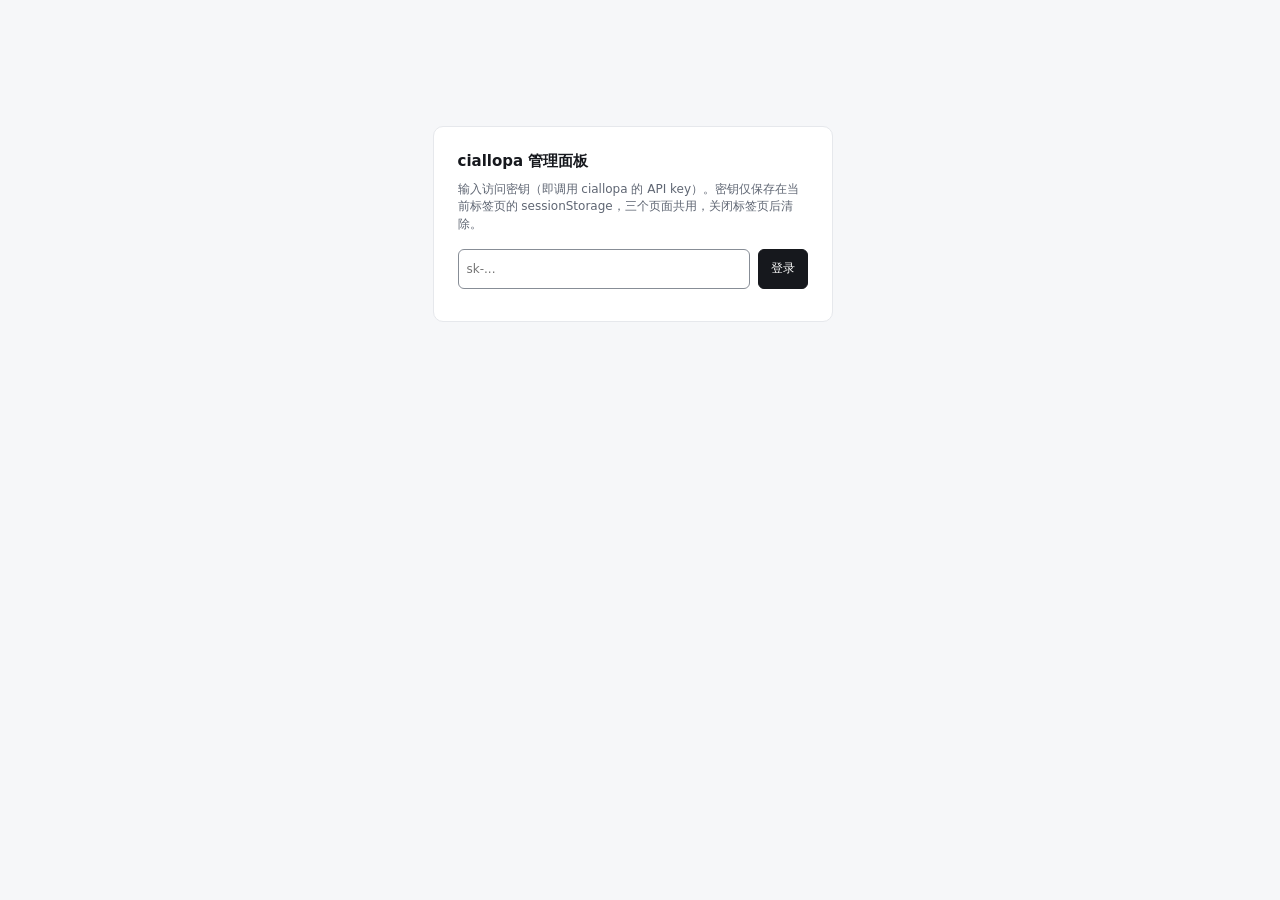
==== commit 2a05a5aa: "refactor(ui): standardize Chinese copy and simplify cost display Unify terminology across the overvi" ====
--- a/crates/server/src/accounts.html
+++ b/crates/server/src/accounts.html
@@ -362,8 +362,8 @@
 <body>
 <div id="login" class="hide">
   <h1>ciallopa 管理面板</h1>
-  <div class="mut sm">请输入访问密钥（与代理的 API key 相同）。只保存在本标签页的 sessionStorage 中，三个页面共用，关闭标签页即清除。</div>
-  <form id="lf"><input id="key" type="password" autocomplete="current-password" placeholder="sk-..." required aria-label="访问密钥"><button class="pri" type="submit">进入</button></form>
+  <div class="mut sm">输入访问密钥（即调用 ciallopa 的 API key）。密钥仅保存在当前标签页的 sessionStorage，三个页面共用，关闭标签页后清除。</div>
+  <form id="lf"><input id="key" type="password" autocomplete="current-password" placeholder="sk-..." required aria-label="访问密钥"><button class="pri" type="submit">登录</button></form>
   <div id="lerr" class="sm" role="alert"></div>
 </div>
 <div id="app" class="hide">
@@ -372,7 +372,7 @@
   <nav class="tabs" aria-label="页面"><a href="/ui" data-p="overview" title="概览">概览</a><a href="/ui/accounts" data-p="accounts" title="账号" aria-current="page">账号<span class="cnt"></span></a><a href="/ui/settings" data-p="settings" title="设置">设置</a></nav>
   <h1 class="ptl">账号</h1>
   <div class="hstat"><a id="egress" class="hide" href="/ui/settings#network"></a><span id="upd" class="d-only"></span>
-  <button id="refresh" class="xs" type="button" title="立即刷新">刷新</button><button id="theme" class="xs ghost" type="button"></button><button id="logout" class="xs ghost" type="button" title="清除本标签页保存的密钥（三个页面共用）">退出</button></div>
+  <button id="refresh" class="xs" type="button" title="立即刷新">刷新</button><button id="theme" class="xs ghost" type="button"></button><button id="logout" class="xs ghost" type="button" title="清除当前标签页保存的密钥（三个页面共用）">退出</button></div>
 </header>
 <main id="main" tabindex="-1">
   <div id="msg" class="banner err" role="alert"></div>
@@ -386,12 +386,12 @@
     <div class="sh"><h2>添加账号</h2><span class="sp"></span><button id="addclose" class="ghost xs" type="button">收起</button></div>
     <div class="add">
       <div class="panel device-panel"><h3>设备码登录</h3>
-        <div class="mut sm">在浏览器里打开链接并输入一次性代码，完成后账号自动加入</div>
+        <div class="mut sm">在浏览器中打开链接并输入一次性代码，完成后自动添加账号</div>
         <div><button id="devbtn" class="pri" type="button">开始设备码登录</button></div>
-        <div id="dev" class="devbox hide" role="status"><div id="devsteps" class="hide"><div class="sm">1. 打开 <a id="devurl" class="mono" target="_blank" rel="noopener noreferrer"></a> 并登录</div><div class="row sm">2. 输入代码 <span class="devcode" id="devcode"></span><span class="mut xs num" id="devexp"></span></div></div><div class="row"><span class="mut xs sp" id="devst"></span><button id="devx" class="xs" type="button">停止等待</button></div><div id="devnote" class="mut xs">停止等待后，仍可在浏览器完成授权；账号可能随后加入</div></div>
+        <div id="dev" class="devbox hide" role="status"><div id="devsteps" class="hide"><div class="sm">1. 打开 <a id="devurl" class="mono" target="_blank" rel="noopener noreferrer"></a> 并登录</div><div class="row sm">2. 输入代码 <span class="devcode" id="devcode"></span><span class="mut xs num" id="devexp"></span></div></div><div class="row"><span class="mut xs sp" id="devst"></span><button id="devx" class="xs" type="button">停止等待</button></div><div id="devnote" class="mut xs">停止等待后，仍可在浏览器中完成授权，账号可能稍后加入</div></div>
       </div>
       <details id="paste" class="panel"><summary>粘贴 auth.json</summary>
-        <div class="mut sm">粘贴 Codex CLI 的 <code>~/.codex/auth.json</code> 或 CPA 的 codex 账号文件内容。内容只发送给本服务，用于写入账号目录。有文件可用「导入文件」一次选择多个。</div>
+        <div class="mut sm">粘贴 Codex CLI 的 <code>~/.codex/auth.json</code> 或 CPA 的 codex 账号文件内容。内容仅发送到本服务，用于写入账号目录。如有文件，可通过「导入文件」一次选择多个。</div>
         <form id="imf" class="row"><textarea id="imt" rows="4" aria-label="auth.json 内容" spellcheck="false" autocomplete="off" placeholder="{&quot;tokens&quot;: {…}}"></textarea><button class="pri" type="submit">导入</button></form>
       </details>
     </div>
@@ -409,7 +409,7 @@
 </div>
 <div id="imr" class="modal hide" role="dialog" aria-modal="true" aria-labelledby="imrt"><div class="mbox wide">
   <h3 id="imrt"></h3><div id="imrc" class="sm"></div>
-  <div class="mact"><button id="imrok" class="pri" type="button">知道了</button></div>
+  <div class="mact"><button id="imrok" class="pri" type="button">确定</button></div>
 </div></div>
 <div id="toasts" aria-live="polite"></div>
 <script>
@@ -446,13 +446,13 @@
 setInterval(()=>{for(const e of document.querySelectorAll("[data-until]"))e.textContent=(e.dataset.pre||"")+dur((Number(e.dataset.until)-Date.now())/1000)},1000);
 // ---- access key (sessionStorage of this tab, shared by all three pages) and API calls
 function key(){return sessionStorage.getItem(KS)||""}
-function adminMsg(j){return j&&j.error&&j.error.type==="admin_required"?"当前密钥没有管理权限。请用带 admin = true 的密钥登录，或在配置文件的 [[api_keys]] 里给该密钥加上 admin = true。":null}
+function adminMsg(j){return j&&j.error&&j.error.type==="admin_required"?"当前密钥没有管理权限。请使用 admin = true 的密钥登录，或在配置文件的 [[api_keys]] 中为该密钥设置 admin = true。":null}
 // o.timeout (ms): abort a request that gets no answer (the error then has kind "timeout").
 async function req(method,path,body,extra,o){
   const auth=key(),epoch=authEpoch,current=()=>key()===auth&&epoch===authEpoch&&(!o||!o.current||o.current()),hd={"Authorization":"Bearer "+auth};if(body!==undefined)hd["Content-Type"]="application/json";Object.assign(hd,extra||{});
   const ac=o&&o.timeout?new AbortController():null,tm=ac?setTimeout(()=>ac.abort(),o.timeout):null;let r;
   try{r=await fetch(path,{method,headers:hd,body:body===undefined?undefined:JSON.stringify(body),cache:"no-store",credentials:"same-origin",redirect:"manual",referrerPolicy:"no-referrer",signal:ac?ac.signal:undefined})}
-  catch(e){const x=new Error(ac&&ac.signal.aborted?"请求超时（"+Math.round(o.timeout/1000)+" 秒内没有响应）":"网络错误，连不上 ciallopa（"+e.message+"）");x.kind=ac&&ac.signal.aborted?"timeout":"network";throw x}
+  catch(e){const x=new Error(ac&&ac.signal.aborted?"请求超时（"+Math.round(o.timeout/1000)+" 秒内没有响应）":"网络错误，无法连接 ciallopa（"+e.message+"）");x.kind=ac&&ac.signal.aborted?"timeout":"network";throw x}
   finally{clearTimeout(tm)}
   gate(r);
   if(r.status===401){if(current()){sessionStorage.removeItem(KS);showApp(false,"密钥无效或已过期")}throw new Error("401")}
@@ -483,7 +483,7 @@
 // 刷新额度 answered "asked moments ago": neutral, not a failure.
 const qskip=r=>!r.ok&&r.error&&r.error.kind==="rate_limited";
 function qsummary(j){const sk=j.skipped!==undefined?j.skipped:j.results.filter(qskip).length,cleared=(j.results||[]).filter(r=>r.cooldown_cleared).length,p=[];if(j.ok)p.push("已刷新 "+j.ok+" 个账号的额度");if(cleared)p.push(cleared+" 个已解除额度冷却");if(sk)p.push(sk+" 个 30 秒内刚查询过，已跳过");return p.join("，")||"没有可刷新的账号"}
-function qerr(e){e=e||{};const m=e.message||"";return{rate_limited:"刚查询过，"+(e.retry_after_s||30)+" 秒后再试",http:"上游 HTTP "+e.status+(m?" · "+m:""),network:"连不上上游（"+m.replace(/^send: /,"")+"）",timeout:"上游 5 秒内没有响应",credentials:"获取令牌失败（"+m.replace(/^credentials: /,"")+"）",token_invalid:"令牌失效，需要重新登录",decode:"上游返回里没有额度数据"}[e.kind]||m||"未知错误"}
+function qerr(e){e=e||{};const m=e.message||"";return{rate_limited:"刚查询过，"+(e.retry_after_s||30)+" 秒后重试",http:"上游 HTTP "+e.status+(m?" · "+m:""),network:"无法连接上游（"+m.replace(/^send: /,"")+"）",timeout:"上游 5 秒内没有响应",credentials:"获取令牌失败（"+m.replace(/^credentials: /,"")+"）",token_invalid:"令牌失效，需要重新登录",decode:"上游响应中没有额度数据"}[e.kind]||m||"未知错误"}
 // The button stays focusable while busy (aria-disabled), so keyboard focus is not dropped.
 async function busyRun(b,name,f,label){if(b.disabled||b._busy)return false;const t=b.textContent;b._busy=true;b.classList.add("busy");b.setAttribute("aria-disabled","true");b.setAttribute("aria-busy","true");if(label)b.textContent=label;
   try{await f();return true}catch(e){if(e&&e.message!=="401")toast(name+(/[\w)]$/.test(name)?" ":"")+"失败："+why(e),{kind:"err"});return false}
@@ -562,17 +562,17 @@
   try{if(!cfg&&NOADMIN)throw new Error("admin");const c=cfg||await read("/admin/v1/config");if(!current())return;const eg=Object.assign({},c.egress||{},{runtime:c.runtime});
     if(eg.direct){t.className="tag line";t.textContent="直连";t.title="出口：直连（未使用出口代理）· 点击查看出口设置";return eg}
     let n=0;try{const since=Date.now()-36e5;for(const code of ["proxy_connect","proxy_timeout"]){n+=(await read("/usage/v1/records?limit=1&from="+since+"&error="+code)).total||0;if(!current())return}}catch(_){}
-    if(!current())return;t.className="tag proxy dot";t.textContent=n?"代理 · "+n+" 错误":"代理";t.title="出口："+eg.proxy+(n?"；近 1 小时 "+n+" 次代理错误":"；近 1 小时没有代理错误")+" · 点击查看出口设置";return eg}
+    if(!current())return;t.className="tag proxy dot";t.textContent=n?"出口代理 · "+n+" 错误":"出口代理";t.title="出口："+eg.proxy+(n?"；近 1 小时 "+n+" 次出口代理错误":"；近 1 小时没有出口代理错误")+" · 点击查看出口设置";return eg}
   catch(_){if(!current())return;clearEgress();return null}}
 // Accounts / settings need an admin key. A usage-only key (e.g. carried over from the overview in
 // this tab) gets a plain explanation instead of a half-loaded page.
 function needAdmin(e){if(!e||!e.body||!e.body.error||e.body.error.type!=="admin_required")return false;const m=$("main");
-  if(!$("noadm"))m.appendChild(h("div",{class:"empty panel",id:"noadm"},h("b",null,"这个页面需要管理密钥"),adminMsg(e.body),h("div",null,h("button",{type:"button",class:"pri",onclick:()=>{sessionStorage.removeItem(KS);showApp(false)}},"换一个密钥登录"))));
+  if(!$("noadm"))m.appendChild(h("div",{class:"empty panel",id:"noadm"},h("b",null,"此页面需要管理密钥"),adminMsg(e.body),h("div",null,h("button",{type:"button",class:"pri",onclick:()=>{sessionStorage.removeItem(KS);showApp(false)}},"使用其他密钥登录"))));
   m.classList.add("noadm");$("msg").textContent="";return true}
 /* ==== shared:end ==== */
 // ---- accounts
-const CR={usage_limit:"额度用完",rate_limited:"上游限流",auth:"认证失败",transient:"上游连续 5xx",overloaded:"上游过载（overloaded）",challenge:"Cloudflare 拦截",model_unsupported:"模型不可用",not_found:"上游 404",payment_required:"上游 402 付费问题",workspace_deactivated:"工作区已停用（402）"};
-const ST={normal:["正常","ok","可以接收请求"],cooling:["冷却中","cool","上游限流或出错后暂停使用，到时自动恢复"],disabled:["已停用","off","手动停用，不参与选号"],token_invalid:["令牌失效","err","刷新令牌已失效，需要重新登录（设备码登录或导入）"]};
+const CR={usage_limit:"额度用尽",rate_limited:"上游限流",auth:"认证失败",transient:"上游连续 5xx",overloaded:"上游过载（overloaded）",challenge:"Cloudflare 拦截",model_unsupported:"模型不可用",not_found:"上游 404",payment_required:"上游 402 付费问题",workspace_deactivated:"工作区已停用（402）"};
+const ST={normal:["正常","ok","可以接收请求"],cooling:["冷却中","cool","上游限流或出错后暂停使用，到时自动恢复"],disabled:["已停用","off","手动停用，不参与账号选择"],token_invalid:["令牌失效","err","刷新令牌已失效，需要重新登录（设备码登录或导入）"]};
 let W=false,DATA=null,QM={},RCM={},AUTO={},AUTOTOP=null,QAUTO={},poll=null;const OPEN=new Set();
 function fail(e){if(!e||e.message==="401"||(e.isCurrent&&!e.isCurrent()))return;const m=$("msg"),title=e.isCurrent?"账号读取失败":"操作失败",t=(adminMsg(e.body)||e.message||String(e))+(e.isCurrent&&DATA?" · 保留上次账号结果":"");clear(m);m.appendChild(h("b",null,title));m.appendChild(document.createTextNode(t));if(!inView(m))toast(title+"："+t,{kind:"err"})}
 function ok(t,o){$("msg").textContent="";return toast(t,o)}
@@ -591,7 +591,7 @@
 function qreset(w){if(!w||!w.resets_at)return null;const s=w.resets_at-Date.now()/1000;if(s<=0)return"已重置";return (s<86400?dur(s)+"后":fmtTime(w.resets_at*1000,true))+" 重置"}
 function qcell(cls,lb,w,stale,known){const td=h("td","qc "+cls),r=rem(w);
   // No observation at all → "未知" with a dashed empty bar (never drawn as 0%); a window the plan does not have stays "–".
-  if(r===null){td.appendChild(known?h("span",{class:"mut sm",title:"这个套餐没有该窗口"},"不适用"):h("div",{class:"q unk","data-l":lb,role:"img","aria-label":lb+" 剩余未知（还没有额度数据）"},h("span","lb",lb),h("div","bar"),h("span","pc","未知")));return td}
+  if(r===null){td.appendChild(known?h("span",{class:"mut sm",title:"该套餐没有该窗口"},"不适用"):h("div",{class:"q unk","data-l":lb,role:"img","aria-label":lb+" 剩余未知（尚无额度数据）"},h("span","lb",lb),h("div","bar"),h("span","pc","未知")));return td}
   const c=r<20?"b":r<50?"w":"",i=h("i",c);i.style.width=Math.min(100,r)+"%";
   td.appendChild(h("div",{class:"q"+(stale?" stale":""),"data-l":lb,title:"剩余 "+r.toFixed(1)+"%（已用 "+w.used_pct.toFixed(1)+"%）"+(w.resets_at?" · 重置 "+fmtTime(w.resets_at*1000,true):"")+(stale?" · 数据较旧":"")},h("span","lb",lb),h("div","bar",i),h("span","pc "+c,stale?h("span",{class:"c-cool",role:"img","aria-label":"数据较旧"},"⚠ "):null,r.toFixed(0)+"%")));
   const rs=qreset(w);if(rs)td.appendChild(h("span",{class:"qrs",title:w.resets_at?"重置 "+fmtTime(w.resets_at*1000,true):""},rs));return td}
@@ -600,23 +600,23 @@
 function toggle(a,b){const off=!a.disabled,name=off?"停用":"启用";
   const run=()=>busyRun(b,name,async()=>{await apatch(path(a),{disabled:off});
     if(off)ok("已停用 "+nm(a),{undo:async()=>{await req("PATCH",path(a),{disabled:false});toast("已恢复启用 "+nm(a));await load()}});else ok("已启用 "+nm(a));await load()},name+"中…");
-  if(off&&lastOne(a))return clickAgain(b,"再点一次：停用后没有可用账号",run);
+  if(off&&lastOne(a))return clickAgain(b,"再次点击确认：停用后将没有可用账号",run);
   return run()}
 // Irreversible account actions share one alertdialog: focus starts on 取消, the danger button is armed.
 function confirmDlg(title,nodes,yes,run,from){const c=$("dlgc");clear(c);$("dlgt").textContent=title;c.append(...nodes);
   $("dyes").textContent=yes;$("dalt").classList.add("hide");$("dlg")._alt=null;$("dlg")._yes=run;openModal($("dlg"),$("dno"),from)}
 function refreshAcct(a,from){confirmDlg("更新 "+nm(a)+" 的令牌？",[h("p","mono",a.email?a.email+"（"+a.id+"）":a.id),
-    h("p",null,"会立即用刷新令牌向上游换一组新令牌。"),
-    h("p","warnp",h("b",null,"此操作不可撤销。"),"旧的刷新令牌随即失效：同一个 auth.json 若也在 Codex CLI 或其他工具里使用，那边会被登出，需要重新登录。"),
+    h("p",null,"将立即使用刷新令牌向上游换取新令牌。"),
+    h("p","warnp",h("b",null,"此操作不可撤销。"),"旧的刷新令牌将立即失效：如果同一个 auth.json 也在 Codex CLI 或其他工具中使用，这些工具会被登出，需要重新登录。"),
     h("p","mut","ciallopa 会在令牌过期前自动更新，通常不需要手动操作。")],
   "更新令牌",async()=>{await apost(path(a)+"/refresh",{confirm:a.id});ok("已更新 "+nm(a)+" 的令牌");await load()},from)}
 function delAcct(a,from){const rc=RCM[a.id],n=rc&&rc.available_count,c=$("dlgc");clear(c);
   $("dlgt").textContent="删除账号 "+nm(a)+"？";$("dyes").textContent="删除账号";
   c.append(h("p","mono",a.email?a.email+"（"+a.id+"）":a.id),
-    h("p",null,"会删除账号目录中的账号文件，并清掉它的连接、cookie 和会话绑定。已绑定到它的会话下一轮会改用其他账号。删除后只能重新登录或导入才能恢复。"));
-  if(n>0)c.appendChild(h("p","hintp","它还有 "+n+" 张未用的重置卡；卡属于上游账号，重新登录同一账号后仍可使用。"));
-  if(lastOne(a))c.appendChild(h("p","warnp","这是最后一个可用账号：删除后代理请求会失败。"));
-  if(!a.disabled&&a.status!=="token_invalid")c.appendChild(h("p","mut","只是暂时不想用它？「改为停用」可以随时再启用。"));
+    h("p",null,"将删除账号目录中的账号文件，并清除其连接、cookie 和会话绑定；已绑定的会话在下一轮改用其他账号。删除后只能重新登录或导入恢复。"));
+  if(n>0)c.appendChild(h("p","hintp","该账号还有 "+n+" 张未使用的重置卡；重置卡属于上游账号，重新登录同一账号后仍可使用。"));
+  if(lastOne(a))c.appendChild(h("p","warnp","这是最后一个可用账号，删除后请求将无法转发。"));
+  if(!a.disabled&&a.status!=="token_invalid")c.appendChild(h("p","mut","如只需暂停使用，可选择「改为停用」，之后可随时启用。"));
   $("dalt").classList.toggle("hide",!!a.disabled||a.status==="token_invalid");
   $("dlg")._yes=async()=>{await req("DELETE",path(a),{confirm:a.id},null,T);ok("已删除 "+nm(a));await load()};
   $("dlg")._alt=async()=>{await apatch(path(a),{disabled:true});ok("已停用 "+nm(a),{undo:async()=>{await req("PATCH",path(a),{disabled:false});toast("已恢复启用 "+nm(a));await load()}});await load()};
@@ -633,7 +633,7 @@
 function readAuto(r){if(r.status!=="fulfilled")return;const j=r.value.j,m={},qm={};for(const x of j.accounts){m[x.account]={on:!!x.auto,next:x.auto_next_ms||null};qm[x.account]=!!x.quota_auto}AUTO=m;QAUTO=qm;AUTOTOP={lead:j.auto_lead_mins,ok:!!j.auto_available,qmins:j.quota_refresh_mins||0,qmax:j.quota_refresh_mins?(j.quota_refresh_max_mins||j.quota_refresh_mins):0}}
 function hhmm(ms){const d=new Date(ms),n=new Date();return d.toDateString()===n.toDateString()?p2(d.getHours())+":"+p2(d.getMinutes()):fmtTime(ms,true)}
 function autoLine(a,cards){const au=AUTO[a.id],t=AUTOTOP;if(!t||!t.ok||!au||(!au.on&&(!W||cards===null)))return null;
-  const tip="开启后，这个账号的重置卡在到期前 "+t.lead+" 分钟内自动用掉一张（最早到期的那张）；提前量在 设置 › 账号与重置卡 修改。账号停用或需要重新登录时跳过";
+  const tip="开启后，该账号的重置卡在到期前 "+t.lead+" 分钟内自动使用一张（最早到期的一张）；提前量在 设置 › 账号与重置卡 修改。账号停用或需要重新登录时跳过";
   const next=au.on&&au.next?h("span",{class:"xs mut num",title:"按当前已知的重置卡和提前量计算，到时会先向上游重新查询"},"下次自动使用 "+hhmm(au.next)):null;
   if(!W)return h("span",{class:"xs mut",title:tip},"快到期时自动使用 已开启",next?" · ":null,next);
   const sw=h("input",{type:"checkbox",class:"sw","aria-label":"快到期时自动使用："+nm(a),"data-fk":a.id+"|auto"});sw.checked=au.on;
@@ -642,7 +642,7 @@
     catch(e){sw.checked=!on;fail(e)}finally{sw.disabled=false}});
   return h("span","row aut",h("label",{class:"row nw xs",title:tip},sw,h("span",null,"快到期时自动使用")),next)}
 function quotaAutoLine(a){const on=QAUTO[a.id],t=AUTOTOP;if(!t||!t.ok||on===undefined||(!on&&!W))return null;
-  const tip=t.qmins?"开启后，每 "+(t.qmax>t.qmins?t.qmins+"–"+t.qmax:t.qmins)+" 分钟向上游查询这个账号的额度（与手动刷新额度相同，含解除额度冷却）"+(t.qmax>t.qmins?"；每个账号各自随机错开":"")+"；间隔在 设置 › 账号与重置卡 修改。需要重新登录时跳过":"开启后，按 设置 › 账号与重置卡 里的「额度自动刷新间隔」定期查询；当前间隔为 0（只手动刷新），开启开关也不会自动查。需要重新登录时跳过";
+  const tip=t.qmins?"开启后，每 "+(t.qmax>t.qmins?t.qmins+"–"+t.qmax:t.qmins)+" 分钟向上游查询该账号的额度（与手动刷新额度相同，含解除额度冷却）"+(t.qmax>t.qmins?"；每个账号各自随机错开":"")+"；间隔在 设置 › 账号与重置卡 修改。需要重新登录时跳过":"开启后，按 设置 › 账号与重置卡 里的「额度自动刷新间隔」定期查询；当前间隔为 0（只手动刷新），开启开关也不会自动查。需要重新登录时跳过";
   if(!W)return on?h("span",{class:"xs mut",title:tip},"自动刷新额度 已开启"):null;
   const sw=h("input",{type:"checkbox",class:"sw","aria-label":"自动刷新额度："+nm(a),"data-fk":a.id+"|qauto"});sw.checked=!!on;
   sw.addEventListener("change",async()=>{const v=sw.checked;sw.disabled=true;
@@ -652,19 +652,19 @@
 function row(a,usage_on){const s=ST[a.status]||[a.status,"off",""],full=a.email?a.email+"（"+a.id+"）":a.id,q=QM[a.id],qq=q&&q.quota,rc=RCM[a.id],cards=cardCount(rc),lim=limitHit(rc,qq);
   const stale=!!(qq&&qq.observed_at_ms&&Date.now()-qq.observed_at_ms>36e5),ws=wslots(qq);
   const dot=h("span","sdot "+s[1]);dot.title=s[0];
-  const who=h("td","who-c",h("div","row nw",h("span","m-only",dot),h("div",{class:"who",title:full},h("b","trunc",nm(a)),h("span","sub row nw",h("span","mut xs trunc",a.id+(a.plan?" · "+a.plan:"")),cards===null?null:h("span",{class:"mut xs num nw",title:"这个账号可用的重置卡数量"+(AUTO[a.id]&&AUTO[a.id].on?"（已开启快到期时自动使用）":"（不会自动使用，可开启快到期时自动使用）")},"重置卡 "+cards+" 张")))));
+  const who=h("td","who-c",h("div","row nw",h("span","m-only",dot),h("div",{class:"who",title:full},h("b","trunc",nm(a)),h("span","sub row nw",h("span","mut xs trunc",a.id+(a.plan?" · "+a.plan:"")),cards===null?null:h("span",{class:"mut xs num nw",title:"该账号可用的重置卡数量"+(AUTO[a.id]&&AUTO[a.id].on?"（已开启快到期时自动使用）":"（不会自动使用，可开启快到期时自动使用）")},"重置卡 "+cards+" 张")))));
   const autc=h("td","aut-c",h("div","auts",autoLine(a,cards),quotaAutoLine(a)));
   const stc=h("div","stack",h("span",{class:"tag dot "+s[1]+" d-only",title:s[2]},s[0]),h("span","m-only sm "+(s[1]==="cool"?"c-cool":s[1]==="err"?"c-err":"mut"),s[0]));
   if(a.status==="cooling"&&a.cooling_until_ms){stc.append(h("span","sm c-cool",CR[a.cooling_reason]||a.cooling_reason||""),h("span",{class:"sm mut num","data-until":a.cooling_until_ms,"data-pre":"还剩 ",title:"至 "+fmtTime(a.cooling_until_ms,true)},"还剩 "+dur((a.cooling_until_ms-Date.now())/1000)));
-    stc.appendChild(act(h("button",{class:"xs",type:"button",title:"清除这个账号的全部冷却以及连续 5xx、overloaded 计数，立即参与选号","data-fk":a.id+"|cc"},"解除冷却"),async()=>{const j=await apost(path(a)+"/clear-cooldown",{});ok(j&&j.cleared?"已解除 "+nm(a)+" 的冷却，立即参与选号":nm(a)+" 已不在冷却中");await load()},"解除冷却","解除中…"))}
+    stc.appendChild(act(h("button",{class:"xs",type:"button",title:"清除该账号的全部冷却以及连续 5xx、overloaded 计数，立即参与账号选择","data-fk":a.id+"|cc"},"解除冷却"),async()=>{const j=await apost(path(a)+"/clear-cooldown",{});ok(j&&j.cleared?"已解除 "+nm(a)+" 的冷却，立即参与账号选择":nm(a)+" 已不在冷却中");await load()},"解除冷却","解除中…"))}
   else if(a.status!=="normal")stc.appendChild(h("span",{class:"sm mut rsn",title:s[2]},s[2]));
-  if(lim)stc.appendChild(h("span",{class:"sm c-err",title:"最近一次刷新额度时上游报告这个账号已达额度上限"},"已达额度上限"));
+  if(lim)stc.appendChild(h("span",{class:"sm c-err",title:"最近一次刷新额度时上游报告该账号已达额度上限"},"已达额度上限"));
   // Recent errors next to the status, so a "正常" account with failures is visible where the eye lands.
   if(a.usage_24h&&a.usage_24h.errors)stc.appendChild(h("span","st-err d-only","▲ 24h "+a.usage_24h.errors+" 次错误"));
   if(QERR[a.id])stc.appendChild(h("span",{class:"sm c-err qerr",title:"最近一次刷新额度失败"},"额度刷新失败："+QERR[a.id]));
   const u=a.usage_24h,use=h("div","use");
   if(u){use.title="近 24 小时业务请求数与 Token"+(pwOn()?"（Token 含预热，跟随概览「含预热」）":"（不含预热，可在概览筛选范围勾选「含预热」）");use.appendChild(h("div","num",NF.format(u.requests)+" 次 · "+fmtN(u.input_tokens+u.output_tokens)));}else use.appendChild(h("span","faint sm",usage_on?"无请求":"–"));
-  const o=a.overload_24h;if(o&&o.overloaded)use.appendChild(h("div",{class:"xs mut",title:"近 24 小时上游回复 overloaded / at capacity 的次数与上游请求总数（内存统计，重启清零）"},"overloaded "+o.overloaded+"/"+o.attempts));
+  const o=a.overload_24h;if(o&&o.overloaded)use.appendChild(h("div",{class:"xs mut",title:"近 24 小时上游返回 overloaded / at capacity 的次数与上游请求总数（内存统计，重启清零）"},"overloaded "+o.overloaded+"/"+o.attempts));
   const r=h("tr",{"data-acc":a.id},who,h("td","st-c"+(a.status==="normal"&&!QERR[a.id]&&!lim?" nrm":""),stc),qcell("q5",ws.s?ws.s[0]:"5h",ws.s&&ws.s[1],stale,!!qq),qcell("qw",ws.l?ws.l[0]:"周",ws.l&&ws.l[1],stale,!!qq));
   // weight / priority: own cells on desktop, inside 操作 on phone
   const wp=(cls)=>{const wi=numIn(a.weight,"权重："+nm(a),a.id+"|w"+cls),pi=numIn(a.priority,"优先级："+nm(a),a.id+"|p"+cls);wi.min="0";
@@ -682,23 +682,23 @@
   const ag=h("div","acts");actc.appendChild(ag);
   if(W){const [wi,pi,sv]=wp("m");ag.appendChild(h("span","m-only mrow",h("span","xs mut","权重"),wi,h("span","xs mut","优先级"),pi,sv));
     if(a.status!=="token_invalid"){const tb=h("button",{type:"button",class:"xs","data-fk":a.id+"|tg"},a.disabled?"启用":"停用");tb.addEventListener("click",()=>toggle(a,tb));ag.appendChild(tb)}
-    {const b=h("button",{class:"xs",type:"button","aria-haspopup":"dialog",title:"立即用刷新令牌换新的访问令牌（ciallopa 也会自动更新）。若同一 auth.json 也在 Codex CLI 里用，更新后那边需要重新登录","data-fk":a.id+"|rt"},"更新令牌");b.addEventListener("click",()=>refreshAcct(a,b));ag.appendChild(b)}
+    {const b=h("button",{class:"xs",type:"button","aria-haspopup":"dialog",title:"立即使用刷新令牌换取新的访问令牌（ciallopa 也会自动更新）。如果同一 auth.json 也在 Codex CLI 中使用，更新后 Codex CLI 需要重新登录","data-fk":a.id+"|rt"},"更新令牌");b.addEventListener("click",()=>refreshAcct(a,b));ag.appendChild(b)}
   }
   // read-only upstream query: admin keys, also without allow_config_write
-  ag.appendChild(act(h("button",{class:"xs",type:"button",title:"向上游查询这个账号当前的额度（只读，不消耗额度；同一账号 30 秒内只查一次）","data-fk":a.id+"|rq"},"刷新额度"),()=>quotaOne(a),"刷新额度","查询中…"));
+  ag.appendChild(act(h("button",{class:"xs",type:"button",title:"向上游查询该账号当前的额度（只读，不消耗额度；同一账号 30 秒内只查一次）","data-fk":a.id+"|rq"},"刷新额度"),()=>quotaOne(a),"刷新额度","查询中…"));
   if(W){const db=h("button",{class:"xs danger del",type:"button","aria-haspopup":"dialog","aria-label":"删除账号 "+nm(a),"data-fk":a.id+"|del"},"删除");db.addEventListener("click",()=>delAcct(a,db));ag.appendChild(db)}
   r.appendChild(actc);return r}
 function render(){steady([$("rows"),$("authf")],renderNow)}
 function renderNow(){const j=DATA;W=j.write_enabled;setTabCount(j.accounts.length);
-  $("meta").textContent=j.accounts.length+" 个 · 选号策略 "+j.strategy+" · "+(W?"配置可编辑":"配置只读");
+  $("meta").textContent=j.accounts.length+" 个 · 账号选择策略 "+j.strategy+" · "+(W?"配置可编辑":"配置只读");
   $("write-mode").textContent=W?"":"账号配置只读：无法添加、删除或调整账号。刷新额度、解除冷却等运行操作仍可用。";$("write-mode").classList.toggle("hide",W);
-  $("hint").textContent=W?"权重和优先级保存后立即生效，不影响冷却状态和已绑定的会话":"如需修改账号配置，在配置文件中设置 [ui] allow_config_write = true；此开关不限制额度查询和解除冷却";
+  $("hint").textContent=W?"权重和优先级保存后立即生效，不影响冷却状态和已绑定的会话":"如需修改账号配置，请在配置文件中设置 [ui] allow_config_write = true；此开关不限制额度查询和解除冷却";
   $("hint").classList.toggle("hide",W&&!j.accounts.length);
   setAdd(addOpen);$("addbtn").classList.toggle("hide",!W);$("impbtn").classList.toggle("hide",!W);$("qall").classList.toggle("hide",!j.accounts.length);
   const cn={},cb=$("counts");clear(cb);for(const a of j.accounts)cn[a.status]=(cn[a.status]||0)+1;
   for(const k of ["normal","cooling","disabled","token_invalid"])if(cn[k])cb.appendChild(h("span",{class:"tag dot "+ST[k][1],title:ST[k][2]},ST[k][0]+" "+cn[k]));
   const nu=j.accounts.filter(usable).length,nb=$("noacc");clear(nb);
-  if(!nu){nb.appendChild(h("b",null,"没有可用账号"));nb.appendChild(document.createTextNode(j.accounts.length?"所有账号都已停用或需要重新登录，代理请求会失败。":"还没有添加账号，代理请求会失败。"+(W?"":"用 ciallopa login 添加，或开启写入后在这里添加。")))}
+  if(!nu){nb.appendChild(h("b",null,"没有可用账号"));nb.appendChild(document.createTextNode(j.accounts.length?"所有账号都已停用或需要重新登录，请求无法转发。":"尚未添加账号，请求无法转发。"+(W?"":"使用 ciallopa login 添加，或开启配置写入后在此页添加。")))}
   nb.classList.toggle("hide",!!nu);
   const cool=j.accounts.filter(a=>a.status==="cooling"),ws=cool.filter(a=>a.cooling_reason==="workspace_deactivated").length,cbn=$("coolb");clear(cbn);
   if(cool.length){cbn.appendChild(h("b",null,cool.length+" 个账号冷却中"));cbn.appendChild(h("span","mut",ws?ws+" 个因 402 工作区已停用，不会自动换回；确认处理后可手动解除冷却。":"到时自动恢复；也可以手动解除冷却。"))}
@@ -706,7 +706,7 @@
   authFiles(j.auth_files);
   const hw=j.accounts.map(a=>wslots(QM[a.id]&&QM[a.id].quota));$("hq5").textContent=whead(hw.filter(o=>o.s).map(o=>o.s[0]),"5 小时");$("hqw").textContent=whead(hw.filter(o=>o.l).map(o=>o.l[0]),"周");
   const tb=$("rows");clear(tb);
-  if(!j.accounts.length)tb.appendChild(h("tr",null,h("td",{colspan:"9"},h("div","empty",h("b",null,"还没有账号"),W?h("button",{id:"emptyadd",class:"pri",type:"button",onclick:()=>setAdd(true,true)},"添加账号"):"用 ciallopa login 添加，或开启写入后在这里添加"))));
+  if(!j.accounts.length)tb.appendChild(h("tr",null,h("td",{colspan:"9"},h("div","empty",h("b",null,"暂无账号"),W?h("button",{id:"emptyadd",class:"pri",type:"button",onclick:()=>setAdd(true,true)},"添加账号"):"使用 ciallopa login 添加，或开启配置写入后在此页添加"))));
   for(const a of j.accounts)tb.appendChild(row(a,j.usage_enabled));
   showReadState();anchor(false);refocus()}
 // /ui/accounts#acc=<id>: highlight that row (and open its 操作 on phone)
@@ -718,7 +718,7 @@
 addEventListener("hashchange",()=>anchor(true));
 // ---- auth directory files that did not load (permission, broken JSON, ...) and import results
 const SKR={permission_denied:"没有读取权限",read_error:"读取失败",invalid_json:"不是有效的 JSON",missing_tokens:"缺少 access_token",unsupported_type:"不是 codex 账号",invalid_name:"文件名不可用",too_large:"文件超过 1 MiB",write_failed:"写入失败"};
-const SKH={invalid_json:"内容不完整或不是 JSON，重新复制原文件",missing_tokens:"Codex CLI 的 auth.json 请用「导入文件」，不要直接放进账号目录",invalid_name:"文件名不能以 . 开头，也不能含 % 或空格，改名后重新扫描",unsupported_type:"ciallopa 只使用 codex 账号，这个文件会被忽略"};
+const SKH={invalid_json:"内容不完整或不是 JSON，请重新复制原文件",missing_tokens:"Codex CLI 的 auth.json 请用「导入文件」，不要直接放进账号目录",invalid_name:"文件名不能以 . 开头，也不能含 % 或空格，改名后重新扫描",unsupported_type:"ciallopa 只使用 codex 账号，该文件将被忽略"};
 const mode=m=>m===undefined||m===null?"?":m.toString(8).padStart(4,"0");
 function skipLine(f,up){const li=h("li",null,h("span","mono",f.file||f.name),h("b",null,(SKR[f.reason]||f.reason)+(f.reason==="unsupported_type"&&f.detail?"（"+f.detail+"）":f.reason==="read_error"&&f.detail?"（"+f.detail+"）":"")));
   if(f.reason==="permission_denied"&&f.uid!==undefined)li.appendChild(h("span","mut","属主 "+f.uid+":"+f.gid+" · 权限 "+mode(f.mode)));
@@ -731,7 +731,7 @@
     b.appendChild(h("ul",null,bad.map(f=>skipLine(f))));
     if(bad.some(f=>f.reason==="permission_denied")&&a.server_uid!==null&&a.server_uid!==undefined){const d=(a.host_dir||a.dir).replace(/\/$/,""),ids=a.server_uid+":"+a.server_gid;
       const cmd="sudo chown "+ids+" "+d+"/*.json && sudo chmod 600 "+d+"/*.json";
-      b.appendChild(h("div","fix",h("span",null,(a.host_dir?"在主机上":"在服务器上")+"把文件交给服务进程用户（"+ids+"）后点「重新扫描目录」："),h("code",null,cmd),
+      b.appendChild(h("div","fix",h("span",null,(a.host_dir?"在主机上":"在服务器上")+"将文件属主改为服务进程用户（"+ids+"）后点击「重新扫描目录」："),h("code",null,cmd),
         act(h("button",{class:"xs",type:"button"},"复制命令"),async()=>{await navigator.clipboard.writeText(cmd);toast("已复制命令")},"复制")))}}
   ig.classList.toggle("hide",!other.length);
   ig.textContent=other.length?"已忽略 "+other.length+" 个非 codex 账号文件（"+[...new Set(other.map(f=>f.detail||"未知类型"))].join("、")+"）：ciallopa 只使用 codex 账号":""}
@@ -739,7 +739,7 @@
   $("imrt").textContent="导入 "+j.added+" 个"+(j.exists?" · 已存在 "+j.exists+" 个":"")+(j.skipped?" · 跳过 "+j.skipped+" 个":"");
   const grp=(st,title)=>{const L=j.results.filter(r=>r.status===st);if(!L.length)return null;
     return h("div",null,h("div","mut xs gt",title),h("ul",null,L.map(r=>st==="skipped"?skipLine(r,true):h("li",null,h("span","mono",r.name),h("span",{class:st==="added"?"c-ok":"mut"},st==="added"?"已导入":"已存在，未改动"),h("span","mut mono",r.account)))))};
-  add(c,[grp("added","新增的账号，立即参与选号"),grp("exists","同一账号已在账号目录中（按账号 ID / 邮箱判断）"),grp("skipped","未导入")]);
+  add(c,[grp("added","新增的账号，立即参与账号选择"),grp("exists","同一账号已在账号目录中（按账号 ID / 邮箱判断）"),grp("skipped","未导入")]);
   openModal($("imr"),$("imrok"))}
 $("imrok").addEventListener("click",()=>closeModal($("imr")));
 $("impbtn").addEventListener("click",()=>$("impf").click());
@@ -749,7 +749,7 @@
     const big=files.filter(f=>f._big).map(f=>({name:f.name,status:"skipped",reason:"too_large"}));const send=files.filter(f=>!f._big).map(f=>({name:f.name,content:f.content}));
     const j=send.length?await apost("/admin/v1/accounts/import-files",{files:send}):{added:0,exists:0,skipped:0,results:[]};
     j.results=j.results.concat(big);j.skipped+=big.length;await load();
-    if(!j.exists&&!j.skipped)ok("已导入 "+j.added+" 个账号，立即参与选号");else importResult(j)},"导入中…")});
+    if(!j.exists&&!j.skipped)ok("已导入 "+j.added+" 个账号，立即参与账号选择");else importResult(j)},"导入中…")});
 // ---- active quota query: the answer patches the shown snapshot at once; the stored one follows
 // with the usage writer's next batch. A failure stays on the row until the next success.
 const QERR={};
@@ -816,9 +816,9 @@
     // Same account already there: importing replaces its tokens (the current ones are not kept).
     const em=typeof doc.email==="string"&&doc.email?doc.email:null;
     confirmDlg("替换 "+(em||t.account)+" 的令牌？",[h("p","mono",em?em+"（"+t.account+"）":t.account),
-      h("p",null,"账号目录里已有这个账号，导入会用粘贴的令牌替换它现有的令牌。"),
+      h("p",null,"账号目录中已有该账号，导入将用粘贴的令牌替换现有令牌。"),
       h("p","warnp",h("b",null,"此操作不可撤销。"),"现有令牌不会保留，也不会备份。"),
-      h("p","mut","粘贴的令牌若已过期或已被更新过，这个账号可能需要重新登录。")],"替换令牌",run,from)}catch(err){fail(err)}});
+      h("p","mut","如果粘贴的令牌已过期或已被更新，该账号可能需要重新登录。")],"替换令牌",run,from)}catch(err){fail(err)}});
 // Device-code login: stopping only ends this page's wait; the server may still finish authorization.
 let deviceSeq=0,deviceAbort=null,deviceBusy=false;
 function devEnd(t){deviceSeq++;if(deviceAbort){deviceAbort.abort();deviceAbort=null}clearInterval(poll);poll=null;deviceBusy=false;
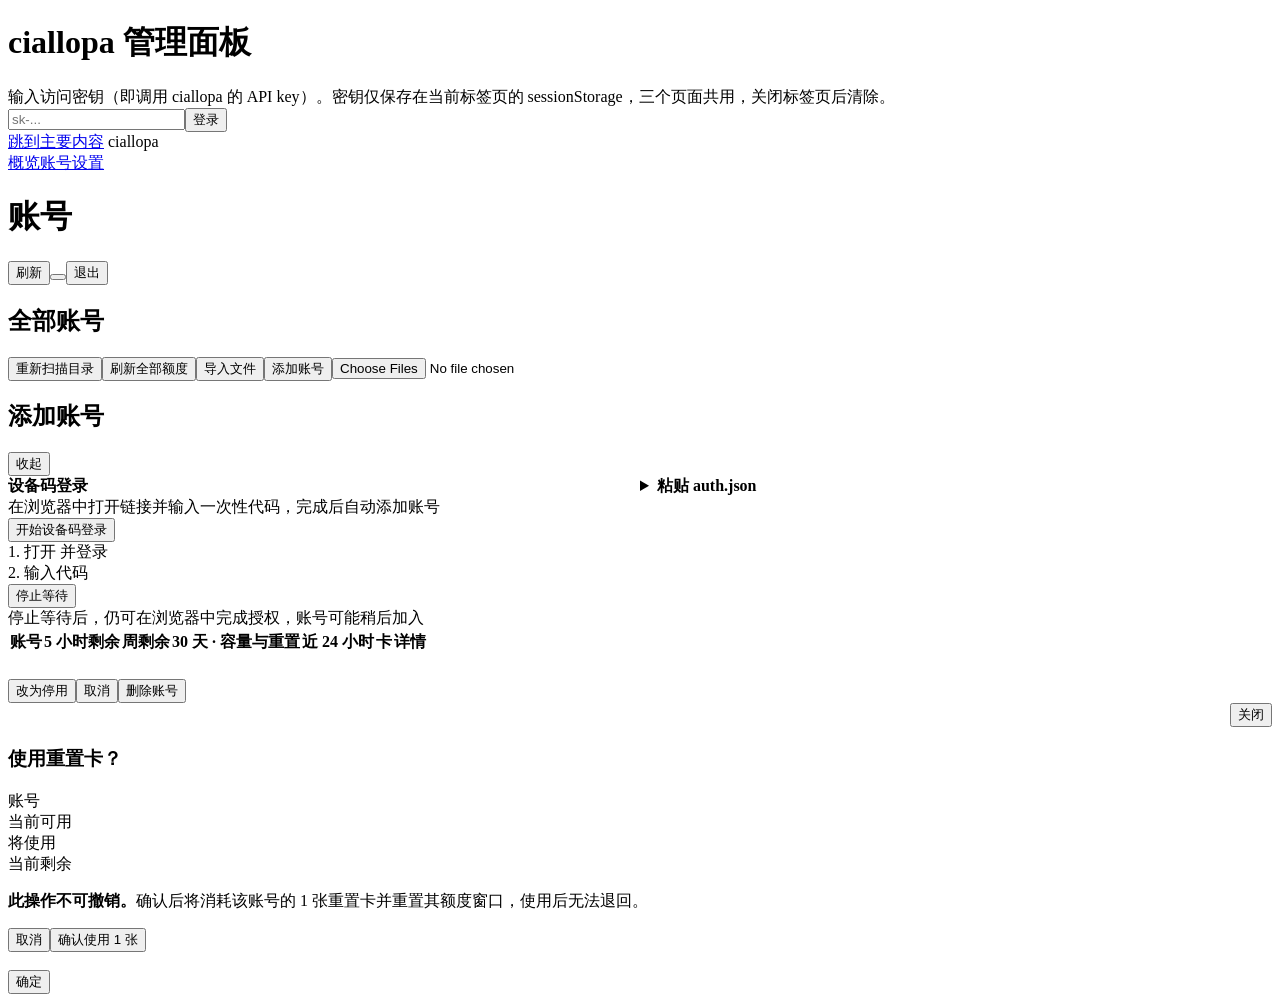
==== commit e8a82b1d: "refactor(ui): share shell and make page transitions explicit" ====
--- a/crates/server/src/accounts.html
+++ b/crates/server/src/accounts.html
@@ -7,239 +7,50 @@
 <meta name="color-scheme" content="light dark">
 <title>ciallopa 账号</title>
 <style>
-/* ==== shared:begin (identical in ui.html, accounts.html, settings.html) ==== */
-/* spacing: 4px base, only --s1..--s6. Colour is used only for state. */
-:root{color-scheme:light;
---s1:4px;--s2:8px;--s3:12px;--s4:16px;--s5:24px;--s6:32px;--r1:6px;--r2:10px;
---bg:#f6f7f9;--surface:#fff;--surface-2:#f7f8fa;--line:#e6e8ec;--line-2:#d3d7dd;
---fg:#16181d;--fg-2:#3d424b;--mut:#5f6673;--faint:#6b7280;--bar:#e6e8eb;--ctl:#878d96;--scrim:rgba(10,12,16,.45);
---ok:#15803d;--ok-bg:#e9f6ee;--cool:#4b5563;--cool-bg:#eef0f3;--err:#b91c1c;--err-bg:#fdecec;
---proxy:#6d28d9;--proxy-bg:#f1ebfd;--off:#5f6673;--off-bg:#eef0f2;--focus:#2563eb;--danger:#c42b1c;
---font:system-ui,-apple-system,"Segoe UI","PingFang SC","Hiragino Sans GB","Microsoft YaHei","Noto Sans CJK SC",sans-serif;
---mono:ui-monospace,"SF Mono",Menlo,Consolas,"Noto Sans Mono CJK SC",monospace;
---fs-xs:11px;--fs-s:12px;--fs-m:13px;--fs-l:15px;--hdr:48px;--tabbar:0px;--side:0px;--shadow:0 8px 24px rgba(0,0,0,.14);--card:0 1px 2px rgba(16,24,40,.04)}
-@media (prefers-color-scheme:dark){:root:not([data-theme=light]){color-scheme:dark;
---bg:#0e1013;--surface:#16191e;--surface-2:#1b1f25;--line:#272b33;--line-2:#363b45;
---fg:#e7e9ec;--fg-2:#c3c8cf;--mut:#a1a8b3;--faint:#858c97;--bar:#272c34;--ctl:#6a717c;--scrim:rgba(0,0,0,.6);
---ok:#4ade80;--ok-bg:#12261a;--cool:#fbbf24;--cool-bg:#2a210c;--err:#fb7a55;--err-bg:#2c1712;
---proxy:#b79cff;--proxy-bg:#221a38;--off:#a1a8b3;--off-bg:#20242a;--focus:#7aa2ff;--danger:#b4321f;--shadow:0 8px 28px rgba(0,0,0,.55)}}
-:root[data-theme=dark]{color-scheme:dark;
---bg:#0e1013;--surface:#16191e;--surface-2:#1b1f25;--line:#272b33;--line-2:#363b45;
---fg:#e7e9ec;--fg-2:#c3c8cf;--mut:#a1a8b3;--faint:#858c97;--bar:#272c34;--ctl:#6a717c;--scrim:rgba(0,0,0,.6);
---ok:#4ade80;--ok-bg:#12261a;--cool:#fbbf24;--cool-bg:#2a210c;--err:#fb7a55;--err-bg:#2c1712;
---proxy:#b79cff;--proxy-bg:#221a38;--off:#a1a8b3;--off-bg:#20242a;--focus:#7aa2ff;--danger:#b4321f;--shadow:0 8px 28px rgba(0,0,0,.55)}
-*{box-sizing:border-box}
-html{-webkit-text-size-adjust:100%}
-@media (min-width:761px){html{scrollbar-gutter:stable}}
-html.modal-open{overflow:hidden}
-body{margin:0;background:var(--bg);color:var(--fg);font:var(--fs-m)/1.45 var(--font);-webkit-font-smoothing:antialiased}
-a{color:var(--fg)}
-a.tag{text-decoration:none}
-.vh{position:absolute;width:1px;height:1px;overflow:hidden;clip-path:inset(50%);white-space:nowrap}
-code,.mono{font-family:var(--mono);font-size:var(--fs-s)}
-.num{font-variant-numeric:tabular-nums;white-space:nowrap}
-.mut{color:var(--mut)}.faint{color:var(--faint)}
-.sm{font-size:var(--fs-s)}.xs{font-size:var(--fs-xs)}
-.trunc{display:block;overflow:hidden;text-overflow:ellipsis;white-space:nowrap;min-width:0}
-.hide{display:none!important}
-.sp{flex:1}
-:focus-visible{outline:2px solid var(--focus);outline-offset:2px}
-.skip{position:absolute;left:var(--s2);top:-48px;z-index:50;background:var(--fg);color:var(--surface);padding:var(--s1) var(--s3);border-radius:var(--r1)}
-.skip:focus{top:var(--s2)}
-.c-ok{color:var(--ok)}.c-cool{color:var(--cool)}.c-err{color:var(--err)}.c-proxy{color:var(--proxy)}.c-off{color:var(--off)}
-/* shell */
-header{position:sticky;top:0;z-index:30;height:var(--hdr);display:flex;align-items:center;gap:var(--s4);padding:0 var(--s5);background:var(--surface);border-bottom:1px solid var(--line)}
-.brand{font-weight:600;font-size:var(--fs-l);letter-spacing:.2px;white-space:nowrap}
-nav.tabs{display:flex;gap:var(--s1);height:100%}
-nav.tabs a{display:flex;align-items:center;padding:0 var(--s3);color:var(--mut);text-decoration:none;font-weight:500;border-bottom:2px solid transparent;margin-bottom:-1px;white-space:nowrap}
-nav.tabs a:hover{color:var(--fg)}
-nav.tabs a[aria-current]{color:var(--fg);border-bottom-color:var(--fg)}
-nav.tabs a:before{content:"";width:16px;height:16px;flex:none;background:currentColor;opacity:.7;-webkit-mask:var(--ic) center/16px no-repeat;mask:var(--ic) center/16px no-repeat}
-nav.tabs a{gap:6px}
-nav.tabs a[aria-current]:before,nav.tabs a:hover:before{opacity:1}
-nav.tabs a .cnt{margin-left:var(--s1);font-size:var(--fs-xs);color:var(--faint);font-variant-numeric:tabular-nums}
-.hstat{display:flex;align-items:center;gap:var(--s3);font-size:var(--fs-s);color:var(--mut);white-space:nowrap;margin-left:auto}
-main{max-width:1440px;margin:0 auto;padding:var(--s5)}
-section{margin-bottom:var(--s6)}
-section:last-child{margin-bottom:0}
-.sh{display:flex;align-items:baseline;gap:var(--s2);margin-bottom:var(--s2);min-height:28px;flex-wrap:wrap}
-.sh h2{margin:0;font-size:var(--fs-l);font-weight:600}
-.panel{background:var(--surface);border:1px solid var(--line);border-radius:var(--r2);box-shadow:var(--card)}
-.tw{overflow-x:auto}
-.row{display:flex;align-items:center;gap:var(--s2);flex-wrap:wrap}
-.nw{flex-wrap:nowrap}
-/* controls */
-button,select,input,textarea{font:inherit;color:inherit}
-button,.btn{display:inline-flex;align-items:center;justify-content:center;gap:var(--s1);height:28px;padding:0 var(--s3);border:1px solid var(--line-2);border-radius:var(--r1);background:var(--surface);font-size:var(--fs-s);font-weight:500;cursor:pointer;white-space:nowrap;touch-action:manipulation;text-decoration:none;color:var(--fg)}
-button:hover,.btn:hover{background:var(--surface-2)}
-button:disabled{opacity:.45;cursor:not-allowed}
-button.xs,.btn.xs{height:24px;padding:0 var(--s2)}
-button.pri{background:var(--fg);border-color:var(--fg);color:var(--surface)}
-button.pri:hover{background:var(--fg-2)}
-button.ghost{border-color:transparent;background:transparent;color:var(--fg-2)}
-button.ghost:hover{background:var(--surface-2)}
-button.danger{color:var(--err);border-color:color-mix(in srgb,var(--err) 45%,transparent);background:transparent}
-button.danger:hover{background:var(--err-bg)}
-button.danger.solid{background:var(--danger);border-color:var(--danger);color:#fff}
-button.danger.solid:hover{background:color-mix(in srgb,var(--danger) 85%,#000)}
-button.armed{background:var(--cool-bg);border-color:var(--cool);color:var(--cool)}
-button.busy{opacity:.75;cursor:progress}
-button.busy:before{content:"";flex:none;width:10px;height:10px;border:2px solid currentColor;border-right-color:transparent;border-radius:50%;animation:spin .7s linear infinite}
-@keyframes spin{to{transform:rotate(360deg)}}
-select,input:not([type=checkbox]),textarea{height:28px;padding:0 var(--s2);border:1px solid var(--ctl);border-radius:var(--r1);background:var(--surface);font-size:var(--fs-s);max-width:100%;min-width:0}
-textarea{height:auto;padding:var(--s2);font-family:var(--mono);width:100%;resize:vertical}
-select{appearance:none;-webkit-appearance:none;padding-right:22px;background:var(--surface) url("data:image/svg+xml,%3Csvg xmlns='http://www.w3.org/2000/svg' viewBox='0 0 16 16' fill='none' stroke='%23878d96' stroke-width='1.6' stroke-linecap='round' stroke-linejoin='round'%3E%3Cpath d='m4.5 6.5 3.5 3.5 3.5-3.5'/%3E%3C/svg%3E") right 4px center/14px no-repeat;cursor:pointer}
-select:hover{background-color:var(--surface-2)}
-input[type=number]{width:64px;text-align:right;font-variant-numeric:tabular-nums}
-input[type=checkbox]{width:14px;height:14px;margin:0;accent-color:var(--fg)}
-label.chk{display:inline-flex;align-items:center;gap:var(--s1);font-size:var(--fs-s);color:var(--fg-2);white-space:nowrap;cursor:pointer}
-.sw{appearance:none;-webkit-appearance:none;width:28px!important;height:16px!important;border-radius:8px;background:var(--ctl);position:relative;margin:0;cursor:pointer;flex:none}
-.sw:after{content:"";position:absolute;top:2px;left:2px;width:12px;height:12px;border-radius:50%;background:#fff;transition:transform .15s}
-.sw:checked{background:var(--ok)}.sw:checked:after{transform:translateX(12px)}
-.sw:disabled{opacity:.5}
-/* state tags */
-.tag{display:inline-flex;align-items:center;gap:var(--s1);height:20px;padding:0 var(--s2);border-radius:var(--r1);font-size:var(--fs-xs);font-weight:600;white-space:nowrap;background:var(--off-bg);color:var(--fg-2)}
-.tag.dot:before{content:"";width:6px;height:6px;border-radius:50%;background:currentColor}
-.tag.ok{background:var(--ok-bg);color:var(--ok)}.tag.cool{background:var(--cool-bg);color:var(--cool)}.tag.err{background:var(--err-bg);color:var(--err)}
-.tag.proxy{background:var(--proxy-bg);color:var(--proxy)}.tag.off{background:var(--off-bg);color:var(--off)}
-.tag.line{background:transparent;box-shadow:inset 0 0 0 1px var(--line-2);color:var(--mut)}
-.sdot{display:inline-block;width:8px;height:8px;border-radius:50%;flex:none;background:var(--off)}
-.sdot.ok{background:var(--ok)}.sdot.cool{background:var(--cool)}.sdot.err{background:var(--err)}.sdot.off{background:transparent;box-shadow:inset 0 0 0 2px var(--off)}
-/* quota bar: shows REMAINING */
-.q{display:grid;grid-template-columns:auto minmax(0,1fr) auto;align-items:center;gap:var(--s2);min-width:0}
-.q .lb{font-size:var(--fs-xs);color:var(--mut);min-width:2em}
-.q .pc{font-size:var(--fs-s);font-weight:600;font-variant-numeric:tabular-nums;text-align:right;min-width:3.2em}
-.bar{height:6px;background:var(--bar);border-radius:3px;overflow:hidden;min-width:48px}
-.bar>i{display:block;height:100%;background:var(--ok);border-radius:3px}
-.bar>i.w{background:var(--cool)}.bar>i.b{background:var(--err)}
-.pc.w{color:var(--cool)}.pc.b{color:var(--err)}
-.q.stale .bar>i{opacity:.4}.q.stale .pc{color:var(--mut)}
-/* tables */
-table{border-collapse:collapse;width:100%;font-size:var(--fs-m)}
-th,td{padding:var(--s2) var(--s3);text-align:left;vertical-align:middle;border-bottom:1px solid var(--line)}
-thead th{font-size:var(--fs-xs);font-weight:600;color:var(--mut);background:var(--surface-2);white-space:nowrap}
-th[title]{text-decoration:underline dotted var(--line-2);text-underline-offset:3px;cursor:help}
-tbody tr:last-child>td{border-bottom:0}
-tbody tr:hover>td{background:var(--surface-2)}
-th.n,td.n{text-align:right;font-variant-numeric:tabular-nums;white-space:nowrap}
-tr.hl>td{background:color-mix(in srgb,var(--focus) 9%,var(--surface))!important}
-tr.hl>td:first-child{box-shadow:inset 2px 0 0 var(--focus)}
-.who{display:flex;flex-direction:column;min-width:0;max-width:240px}
-.who b{font-weight:600}
-.empty{padding:var(--s6) var(--s4);text-align:center;color:var(--mut)}
-.empty b{display:block;color:var(--fg-2);font-size:var(--fs-m);margin-bottom:var(--s1)}
-.skel{display:block;height:12px;margin:var(--s2) 0;border-radius:var(--r1);background:var(--bar);animation:sk 1.2s ease-in-out infinite alternate}
-@keyframes sk{from{opacity:.5}to{opacity:1}}
-[aria-busy=true] tbody{opacity:.6;transition:opacity .2s}
-/* banners, toasts */
-.banner{display:flex;gap:var(--s2);align-items:baseline;flex-wrap:wrap;padding:var(--s2) var(--s3);border-radius:var(--r2);margin-bottom:var(--s4);font-size:var(--fs-s);border:1px solid color-mix(in srgb,var(--cool) 30%,transparent);background:var(--cool-bg)}
-.banner b{white-space:nowrap}
-.banner.err{background:var(--err-bg);border-color:color-mix(in srgb,var(--err) 30%,transparent)}
-.banner.err b{color:var(--err)}.banner.cool b{color:var(--cool)}
-.banner:empty{display:none}
-#toasts{position:fixed;right:var(--s5);bottom:var(--s5);z-index:60;display:flex;flex-direction:column;gap:var(--s2);align-items:flex-end;pointer-events:none;max-width:calc(100vw - 2 * var(--s5))}
-.toast{pointer-events:auto;display:flex;gap:var(--s3);align-items:center;max-width:440px;min-height:36px;padding:var(--s2) var(--s3);border-radius:var(--r2);background:var(--fg);color:var(--surface);box-shadow:var(--shadow);font-size:var(--fs-m);white-space:pre-line;overflow-wrap:anywhere}
-.toast.err{background:var(--danger);color:#fff}
-.toast span{flex:1}
-.toast button{height:28px;border-color:color-mix(in srgb,var(--surface) 40%,transparent);background:transparent;color:inherit;font-weight:600}
-.toast.out{opacity:0;transition:opacity .25s}
-.toast button.x{width:28px;padding:0;border-color:transparent}
-/* dialogs (bottom sheet on phone) */
-.modal{position:fixed;inset:0;z-index:40;display:flex;align-items:flex-start;justify-content:center;padding:10vh var(--s4) var(--s4);background:var(--scrim)}
-.mbox{width:min(480px,100%);max-height:84vh;overflow:auto;overscroll-behavior:contain;background:var(--surface);border-radius:var(--r2);border:1px solid var(--line);padding:var(--s4);display:flex;flex-direction:column;gap:var(--s3)}
-.mbox.dz{border-top:3px solid var(--err)}
-.mbox.wide{width:min(880px,100%)}
-.mbox h3{margin:0;font-size:var(--fs-l);font-weight:600;overflow-wrap:anywhere}
-.mbox p{margin:0}
-.warnp{padding:var(--s2) var(--s3);border-radius:var(--r1);background:var(--err-bg)}
-.hintp{padding:var(--s2) var(--s3);border-radius:var(--r1);background:var(--cool-bg);color:var(--fg)}
-.hintp b{color:var(--cool)}
-.kv{display:grid;grid-template-columns:auto minmax(0,1fr);gap:var(--s1) var(--s3);font-size:var(--fs-s);margin:0}
-.kv dt{color:var(--mut)}.kv dd{margin:0;font-variant-numeric:tabular-nums;overflow-wrap:anywhere}
-.mact{display:flex;gap:var(--s2);justify-content:flex-end;flex-wrap:wrap}
-.mact .alt{margin-right:auto}
-.res{font-size:var(--fs-s);white-space:pre-wrap;overflow-wrap:anywhere}
-.res:not(:empty){padding:var(--s2) var(--s3);border-radius:var(--r1);background:var(--surface-2);border:1px solid var(--line)}
-/* login */
-#login{max-width:400px;margin:14vh auto 0;padding:var(--s5);background:var(--surface);border:1px solid var(--line);border-radius:var(--r2)}
-#login h1{font-size:var(--fs-l);margin:0 0 var(--s2)}
-#login form{display:flex;gap:var(--s2);margin-top:var(--s4)}
-#login input{flex:1;height:40px}
-#login button{height:40px}
-#lerr{margin-top:var(--s2);color:var(--err)}
-.m-only{display:none}
-@media (prefers-reduced-motion:reduce){*,*:before,*:after{animation:none!important;transition:none!important}}
-@media (max-width:760px){
-:root{--hdr:44px;--tabbar:52px}
-header{padding:0 var(--s3);gap:var(--s2)}
-nav.tabs{position:fixed;left:0;right:0;bottom:0;height:calc(var(--tabbar) + env(safe-area-inset-bottom));z-index:30;background:var(--surface);border-top:1px solid var(--line);gap:0;padding-bottom:env(safe-area-inset-bottom)}
-nav.tabs a{flex:1;flex-direction:column;justify-content:center;gap:2px;border-bottom:0;border-top:2px solid transparent;margin:0;font-size:var(--fs-xs)}
-nav.tabs a:before{width:20px;height:20px;-webkit-mask-size:20px;mask-size:20px}
-nav.tabs a .cnt{display:none}
-nav.tabs a[aria-current]{border-top-color:var(--fg)}
-.hstat{gap:var(--s2)}
-main{padding:var(--s3) var(--s3) calc(var(--tabbar) + var(--s5))}
-section{margin-bottom:var(--s5)}
-.d-only{display:none!important}.m-only{display:revert}
-#toasts{left:var(--s3);right:var(--s3);bottom:calc(var(--tabbar) + var(--s2));align-items:stretch;max-width:none}.toast{max-width:none}
-.modal{align-items:flex-end;padding:var(--s3) var(--s3) calc(var(--s3) + env(safe-area-inset-bottom))}
-select,input:not([type=checkbox]),textarea{font-size:16px}select,input:not([type=checkbox]){height:40px}
-.toast button{height:40px}.toast button.x{width:40px}
-#rmore,#devbtn,#imf button,#kf button,#pcheck{height:40px}
-.mbox{max-height:88vh}
-.mact button{flex:1;height:44px;font-size:var(--fs-m)}
-.mact .alt{margin-right:0;flex-basis:100%}
-/* stacked lists: table rows become 2-3 line items */
-table.stk,table.stk tbody{display:block}
-table.stk thead{display:none}
-table.stk tr{display:grid;gap:var(--s1) var(--s2);padding:var(--s2) var(--s3);border-bottom:1px solid var(--line)}
-table.stk tbody tr:last-child{border-bottom:0}
-table.stk td{display:block;padding:0;border:0;min-width:0}
-table.stk tbody tr:hover>td{background:none}
-table.stk tr.hl{background:color-mix(in srgb,var(--focus) 9%,var(--surface));box-shadow:inset 2px 0 0 var(--focus)}
-table.stk tr.hl>td{background:none!important;box-shadow:none!important}
-}
-@media (pointer:coarse){
-header button,header a.tag,.cchip,label.chk,.toc a,.pop .pf a,.pop button,#acc .stack button,#acc .meta-c button,.sh button,.ptest button,#reload,#mstrip button,.banner a{position:relative}
-header button:after,header a.tag:after,.cchip:after,label.chk:after,.toc a:after,.pop .pf a:after,.pop button:after,#acc .stack button:after,#acc .meta-c button:after,.sh button:after,.ptest button:after,#reload:after,#mstrip button:after,.banner a:after{content:"";position:absolute;left:-2px;right:-2px;top:50%;height:44px;transform:translateY(-50%)}
-}
-/* desktop shell: brand + page links in a left sidebar, page title and global actions in the top bar */
-.ptl{display:none;margin:0;font-size:17px;font-weight:600;letter-spacing:-.1px;white-space:nowrap}
-@media (min-width:1024px){
-:root{--side:208px}
-#app{padding-left:var(--side)}
-#app:before{content:"";position:fixed;left:0;top:0;bottom:0;width:var(--side);background:var(--surface);border-right:1px solid var(--line);z-index:29}
-header{background:color-mix(in srgb,var(--bg) 92%,transparent);border-bottom-color:transparent;padding:0 var(--s5)}
-.brand{position:fixed;left:0;top:0;width:var(--side);height:56px;display:flex;align-items:center;gap:var(--s2);padding:0 var(--s4) 0 20px}
-.brand:before{content:"";width:20px;height:20px;border-radius:6px;background:var(--fg);flex:none;box-shadow:inset 0 0 0 5px var(--fg),inset 0 0 0 20px var(--surface)}
-nav.tabs{position:fixed;left:0;top:56px;width:var(--side);height:auto;flex-direction:column;gap:2px;padding:var(--s2) var(--s3)}
-nav.tabs a{height:32px;gap:10px;padding:0 10px;border:0;margin:0;border-radius:var(--r1);color:var(--fg-2);font-weight:500}
-nav.tabs a:hover{background:var(--surface-2);color:var(--fg)}
-nav.tabs a[aria-current]{background:color-mix(in srgb,var(--fg) 6%,var(--surface));color:var(--fg);font-weight:600}
-nav.tabs a .cnt{margin-left:auto;min-width:20px;padding:0 6px;border-radius:9px;line-height:18px;text-align:center;background:var(--surface-2);box-shadow:inset 0 0 0 1px var(--line)}
-nav.tabs a .cnt:empty{display:none}
-.ptl{display:block}
-}
-/* 1024-1359: the sidebar collapses to an icon rail so wide tables keep their room */
-@media (min-width:1024px) and (max-width:1359px){
-:root{--side:60px}
-.brand{justify-content:center;padding:0;gap:0;font-size:0}
-nav.tabs{padding:var(--s2)}
-nav.tabs a{position:relative;justify-content:center;height:40px;padding:0;gap:0;font-size:0}
-nav.tabs a:before{width:18px;height:18px;-webkit-mask-size:18px;mask-size:18px}
-nav.tabs a .cnt{position:absolute;top:2px;right:2px;margin:0;min-width:16px;padding:0 4px;line-height:14px;font-size:10px}
-}
-nav.tabs a[data-p=overview]{--ic:url("data:image/svg+xml,%3Csvg xmlns='http://www.w3.org/2000/svg' viewBox='0 0 24 24' fill='none' stroke='%23000' stroke-width='2' stroke-linecap='round' stroke-linejoin='round'%3E%3Crect x='3' y='3' width='7' height='9' rx='1.5'/%3E%3Crect x='14' y='3' width='7' height='5' rx='1.5'/%3E%3Crect x='14' y='12' width='7' height='9' rx='1.5'/%3E%3Crect x='3' y='16' width='7' height='5' rx='1.5'/%3E%3C/svg%3E")}
-nav.tabs a[data-p=accounts]{--ic:url("data:image/svg+xml,%3Csvg xmlns='http://www.w3.org/2000/svg' viewBox='0 0 24 24' fill='none' stroke='%23000' stroke-width='2' stroke-linecap='round' stroke-linejoin='round'%3E%3Ccircle cx='9' cy='8' r='4'/%3E%3Cpath d='M2 21v-1a6 6 0 0 1 6-6h2a6 6 0 0 1 6 6v1'/%3E%3Cpath d='M16 4a4 4 0 0 1 0 8M22 21v-1a6 6 0 0 0-4-5.6'/%3E%3C/svg%3E")}
-nav.tabs a[data-p=settings]{--ic:url("data:image/svg+xml,%3Csvg xmlns='http://www.w3.org/2000/svg' viewBox='0 0 24 24' fill='none' stroke='%23000' stroke-width='2' stroke-linecap='round'%3E%3Cpath d='M4 6h9M17 6h3M4 12h3M11 12h9M4 18h11M19 18h1'/%3E%3Ccircle cx='15' cy='6' r='2'/%3E%3Ccircle cx='9' cy='12' r='2'/%3E%3Ccircle cx='17' cy='18' r='2'/%3E%3C/svg%3E")}
-main.noadm>:not(#noadm){display:none!important}
-#noadm{display:flex;flex-direction:column;gap:var(--s2);align-items:center;margin-top:var(--s6)}
-/* segmented control: a short set of exclusive choices */
-.seg{display:inline-flex;align-items:center;gap:2px;padding:2px;border-radius:var(--r1);background:color-mix(in srgb,var(--fg) 4%,var(--surface));box-shadow:inset 0 0 0 1px var(--line)}
-.seg button{height:24px;padding:0 10px;border:0;border-radius:4px;background:transparent;color:var(--mut);font-size:var(--fs-s);font-weight:500}
-.seg button:hover{background:transparent;color:var(--fg)}
-.seg button[aria-pressed=true],.seg button[aria-current]{background:var(--surface);color:var(--fg);font-weight:600;box-shadow:0 1px 2px rgba(16,24,40,.08),0 0 0 1px var(--line)}
-/* ==== shared:end ==== */
+/*@shared.css*/
+/* quota history (30-day capacity charts, drawn at the measured px width). Page-local: keep out of the shared block. */
+.qh-box{display:flex;flex-direction:column;gap:var(--s2);min-width:0}
+.qh-hd{display:flex;align-items:center;gap:var(--s2);min-height:28px;font-size:var(--fs-s);font-weight:600;color:var(--fg-2)}
+.qh-hd .seg{margin-left:auto}
+.qh-charts{display:flex;flex-direction:column;gap:var(--s3);min-width:0}
+/* the svg is out of flow so a table cell can shrink below the last drawn width; height follows the drawing */
+.qh-fit{position:relative;min-width:0;width:100%;overflow:hidden}
+.qh-full{height:222px}
+.qh-mini{height:22px}
+.qh-fit>svg{position:absolute;left:0;top:0;display:block}
+.qh-svg text{font-size:10px;fill:var(--mut);font-variant-numeric:tabular-nums}
+.qh-svg .qh-ml{font-size:9px;fill:var(--faint)}
+.qh-svg .qh-grid,.qh-svg .qh-lane{stroke:var(--line);stroke-width:1}
+.qh-svg .qh-step{fill:none;stroke:var(--focus);stroke-width:1.8}
+.qh-svg .qh-step.join{stroke-width:1.2;opacity:.6}
+.qh-svg .qh-step.open{stroke-dasharray:4 3}
+/* no data between two cycles (idle, ciallopa not running, or a cycle without an estimate): dashed bridge */
+.qh-svg .qh-step.gap{stroke-width:1.2;stroke-dasharray:3 3;opacity:.55}
+.qh-mini-svg .qh-step{stroke-width:1.4}
+/* one hollow dot per reset, one style; what kind of reset it was is in the popover */
+.qh-svg .qh-pt{fill:var(--surface);stroke:var(--fg-2);stroke-width:1.6}
+.qh-svg .qh-sel{fill:none;stroke:var(--focus);stroke-width:2}
+.qh-svg .qh-over{fill:var(--fg-2)}
+.qh-full .qh-svg{cursor:default;outline:none}
+.qh-full .qh-svg:focus-visible{outline:2px solid var(--focus);outline-offset:2px;border-radius:var(--r1)}
+.qh-charts{position:relative}
+.qh-tip{position:absolute;z-index:30;width:max-content;max-width:min(260px,calc(100% - 8px));padding:var(--s2) var(--s3);border:1px solid var(--line-2);border-radius:var(--r2);background:var(--surface);color:var(--fg);box-shadow:0 6px 24px rgba(0,0,0,.18);font-size:var(--fs-xs);line-height:1.5;pointer-events:auto}
+/* a hover tooltip must not take the pointer, or covering the cursor would flicker it away */
+.qh-tip:not(.pin){pointer-events:none}
+.qh-tip b{display:block;font-size:var(--fs-s);font-weight:600;margin-bottom:2px}
+.qh-tip p{margin:0}
+.qh-tip .mut{color:var(--mut)}
+.qh-tip .qh-tx{display:none;margin-top:var(--s1)}
+.qh-tip.pin .qh-tx{display:inline-flex}
+@media (pointer:coarse){.qh-tip .qh-tx{min-height:44px;min-width:44px;align-items:center;justify-content:center}.qh-hd .seg button{height:44px;min-width:56px}}
+.qh-leg{display:flex;flex-wrap:wrap;gap:var(--s1) var(--s3);font-size:var(--fs-xs);color:var(--mut)}
+.qh-leg i{display:inline-block;width:8px;height:8px;margin-right:4px;border-radius:50%;vertical-align:middle;border:1.6px solid var(--fg-2);background:var(--surface);box-sizing:border-box}
+.qh-details{margin:0}
+.qh-details summary{cursor:pointer;font-size:var(--fs-xs);color:var(--mut);width:max-content;min-height:24px;display:flex;align-items:center}
+.qh-details summary:hover{color:var(--fg)}
+.qh-cycles{width:100%;border-collapse:collapse;font-size:var(--fs-s);font-variant-numeric:tabular-nums;margin-top:var(--s2)}
+.qh-cycles th,.qh-cycles td{text-align:left;padding:var(--s1) var(--s2);border-bottom:1px solid var(--line);vertical-align:top}
+.qh-cycles th{color:var(--mut);font-weight:500}
 /* accounts-only (page-local, outside the shared block): status shapes, quota reset / unknown, errors beside status */
 .tag.dot:before{width:7px;height:7px;flex:none}
 .tag.dot.cool:before,.sdot.cool{background:conic-gradient(currentColor 0 70%,transparent 0);box-shadow:inset 0 0 0 1.5px currentColor}
@@ -251,56 +62,62 @@
 .q.unk .pc{color:var(--mut);font-weight:400}
 .st-err{font-size:var(--fs-s);color:var(--err);font-variant-numeric:tabular-nums}
 
-/* accounts */
+/* accounts: one row per account (status, both windows, 30-day sparkline, 24 h, cards); details expand inline */
 .counts{display:flex;gap:var(--s1);flex-wrap:wrap}
-.counts .tag{height:24px;padding:0 10px;border-radius:12px;background:var(--surface);box-shadow:inset 0 0 0 1px var(--line);color:var(--fg-2);font-weight:500;font-variant-numeric:tabular-nums}
+/* count summary is not clickable: dot + text, no pill border */
+.counts .tag{height:24px;padding:0 4px;border-radius:0;background:transparent;box-shadow:none;color:var(--fg-2);font-weight:500;font-variant-numeric:tabular-nums}
 .counts .tag.ok:before{background:var(--ok)}.counts .tag.cool:before{background:var(--cool)}.counts .tag.err:before{background:var(--err)}.counts .tag.off:before{background:var(--off)}
-@media (min-width:761px){#acc .who{max-width:232px}#acc td input[type=number]{width:52px}#acc .who b{font-size:var(--fs-m)}}
-#acc td.qc{width:150px}
-#acc .who{max-width:280px}
-#acc .aut{gap:var(--s2)}
-#acc .who .sub{gap:0;min-width:0}
-#acc .who .sub>.num:before{content:"·";margin:0 4px;color:var(--faint)}
-#acc .auts{display:flex;flex-direction:column;gap:2px}
-#acc td.aut-c{width:1%;white-space:nowrap}
-@media (min-width:761px){
 #acc th,#acc td{padding-left:var(--s2);padding-right:var(--s2)}
-#acc th:first-child,#acc td:first-child{padding-left:var(--s4)}#acc th:last-child,#acc td:last-child{padding-right:var(--s2)}
-#acc .who{max-width:160px}
-#acc .q{grid-template-columns:minmax(0,1fr) auto}
-#acc .q .lb{display:none}
-#acc td.st-c .stack{width:140px;row-gap:2px;column-gap:6px}
-#acc td.qc{width:auto;min-width:110px}
-#acc td input[type=number]{width:40px;padding-left:4px;padding-right:4px}
-#acc .use{white-space:nowrap}
-#acc .stack .rsn{max-width:100%;min-width:0;white-space:normal;overflow-wrap:anywhere}
-/* quieter row actions: text buttons until hover, 删除 keeps its colour */
-#acc .acts{gap:0}
-#acc .acts button:not(.danger){border-color:transparent;background:transparent;color:var(--fg-2);padding:0 6px}
-#acc .acts button:not(.danger):hover{background:var(--surface-2);color:var(--fg)}
-#acc .acts .del{margin-left:var(--s1)}
-}
-#acc .aut{row-gap:0}
-#acc .aut label{gap:var(--s1);cursor:pointer;white-space:nowrap}
-#acc .stack{display:flex;flex-wrap:wrap;gap:var(--s1) var(--s2);align-items:center;max-width:360px}
-#acc .acts{display:flex;gap:var(--s1);justify-content:flex-end;flex-wrap:nowrap}
-#acc td.act-c{width:1%}
-#acc .use{font-size:var(--fs-s);line-height:1.5}
-#acc .wp{display:flex;gap:var(--s1);align-items:center;justify-content:flex-end}
-#acc tr{scroll-margin-top:calc(var(--hdr) + var(--s5))}
+#acc th:first-child,#acc td:first-child{padding-left:var(--s4)}#acc th:last-child,#acc td:last-child{padding-right:var(--s3)}
+#acc tr.arow{cursor:pointer}
+#acc tr.arow:hover>td,#acc tr.arow.open>td{background:var(--surface-2)}
+#acc tr.arow.open>td{border-bottom-color:transparent}
+#acc .who{min-width:0;max-width:260px}
+#acc .who b{font-size:var(--fs-m)}
+#acc .who .sub{gap:6px;min-width:0}
+#acc td.who-c .sdot{margin-top:7px;align-self:flex-start}
+#acc td.qc{width:128px;min-width:104px}
+#acc .q{grid-template-columns:minmax(0,1fr) auto}#acc .q .lb{display:none}
+#acc td.mini-c{width:34%;min-width:150px}
+#acc td.use-c{width:1%;white-space:nowrap}
+#acc td.rc-c{width:1%;white-space:nowrap}
+#acc td.det-c{width:1%;text-align:right}
+#acc .det{white-space:nowrap}
+.cnum{font-size:var(--fs-s);font-weight:600;font-variant-numeric:tabular-nums;white-space:nowrap}
+.cnum.none{color:var(--faint);font-weight:500}.cnum.soon{color:var(--cool)}
+#acc tr{scroll-margin-top:calc(var(--hdr) + var(--s3))}
 #acc tr:focus{outline:none}
-/* 761-1279: the table fits without horizontal scroll: row actions in a 2x2 grid, 保存 under the priority input, tighter cells */
-@media (min-width:761px) and (max-width:1279px){
-#acc th,#acc td{padding-left:6px;padding-right:6px}
-#acc .who{max-width:136px}
-#acc td.st-c .stack{width:120px}
-#acc td.qc{min-width:96px}
-#acc .q{gap:6px}#acc .q .bar{min-width:28px}
-#acc td.n,#acc .use,#acc .use .num{white-space:normal}
-#acc .wp{flex-direction:column;align-items:flex-end;gap:2px}
-#acc .acts{display:grid;grid-template-columns:auto auto;justify-content:end;justify-items:stretch;gap:2px}
-#acc .acts .del{margin-left:0;grid-column:2}
-}
+#acc tr.xrow>td{background:var(--surface-2);padding:var(--s2) var(--s4) var(--s4);border-bottom:1px solid var(--line);cursor:auto}
+.xp{display:grid;grid-template-columns:minmax(0,1fr) 300px;gap:var(--s5);align-items:start}
+@media (max-width:1100px){.xp{grid-template-columns:minmax(0,1fr)}}
+.side{display:flex;flex-direction:column;gap:var(--s3);min-width:0}
+.xs-sec{display:flex;flex-direction:column;gap:var(--s2);padding-top:var(--s3);border-top:1px solid var(--line)}
+.side>.xs-sec:first-child{border-top:0;padding-top:0}
+.xs-h{font-size:var(--fs-xs);font-weight:600;color:var(--mut)}
+.kvg{display:grid;grid-template-columns:auto minmax(0,1fr);gap:var(--s1) var(--s3);align-items:center;font-size:var(--fs-s);min-width:0}
+.kvg>*{min-width:0}
+.kvg .wp{display:flex;gap:var(--s2);align-items:center}
+.kvg input[type=number]{width:64px}
+.side .auts{display:flex;flex-direction:column;gap:2px}
+.side .aut{gap:var(--s2);flex-wrap:wrap}
+.swl{gap:var(--s2);cursor:pointer;white-space:nowrap;min-height:28px}
+.side .acts{display:flex;flex-wrap:wrap;gap:var(--s2)}
+.side .acts .del{margin-left:auto}
+.cards{display:flex;flex-direction:column;gap:var(--s2);font-size:var(--fs-s)}
+.cards>.row{gap:var(--s2);flex-wrap:wrap}
+.clist{list-style:none;margin:0;padding:0;display:flex;flex-direction:column;gap:var(--s1);max-height:232px;overflow:auto}
+.clist li{display:grid;grid-template-columns:minmax(0,1fr) auto;gap:0 var(--s2);align-items:center;padding:var(--s1) var(--s2);border-radius:var(--r1);border:1px solid var(--line);background:var(--surface)}
+.clist li.near{border-color:var(--fg-2)}
+.clist li.near.soon{background:var(--cool-bg);border-color:color-mix(in srgb,var(--cool) 50%,transparent)}
+.clist li.used{opacity:.65}
+.clist li .tt{grid-column:1/-1;font-size:var(--fs-xs);color:var(--mut)}
+/* phone sheet */
+.mbox.sheet{gap:var(--s3);padding-top:0}
+.shd{display:flex;align-items:center;gap:var(--s2);position:sticky;top:0;z-index:1;background:var(--surface);margin:0 calc(-1 * var(--s4));padding:var(--s3) var(--s4) var(--s2);border-bottom:1px solid var(--line)}
+.shd h3{flex:1;min-width:0;margin:0;font-size:var(--fs-l);gap:var(--s2)}
+.shc{display:flex;flex-direction:column;gap:var(--s4);min-width:0}
+.sbars{width:100%;border-collapse:collapse}.sbars td{padding:0 var(--s3) 0 0;width:50%;border:0;vertical-align:top}.sbars td:last-child{padding-right:0}.sbars td.qc.none{display:none}.sbars td.qc.none+td{width:100%}
+.shc>.side>.xs-sec:first-child{border-top:1px solid var(--line);padding-top:var(--s3)}
 .hint{margin-top:var(--s2)}
 .add{display:grid;grid-template-columns:minmax(0,1fr) minmax(0,1fr);gap:var(--s4);align-items:start}
 .add .panel{padding:var(--s3)}
@@ -311,42 +128,41 @@
 #paste form{margin-top:var(--s2)}
 #paste[open] summary{margin-top:0;margin-bottom:var(--s2)}
 #emptyadd{margin-top:var(--s3)}
+/* 添加账号 is a disclosure: solid while the panel is closed; while open it steps back to a pressed state
+   (raised border + inset ring + ▴) so the panel's 开始设备码登录 is the only solid button on screen */
+#addbtn[aria-expanded=true]{background:var(--surface-2);border-color:var(--fg);color:var(--fg);box-shadow:inset 0 0 0 1px var(--fg)}
+#addbtn[aria-expanded=true]:hover{background:var(--bar)}
+#addbtn .car{display:none}#addbtn[aria-expanded=true] .car{display:inline}#addbtn .car:before{content:"\25B4";font-size:.85em;line-height:1}
 .devbox{display:flex;flex-direction:column;gap:var(--s1);padding:var(--s2) var(--s3);border-radius:var(--r1);background:var(--surface-2);border:1px solid var(--line)}
 .devbox a{overflow-wrap:anywhere}
 #devst{min-width:0;overflow-wrap:anywhere}
 .devcode{font:600 20px/28px var(--mono);letter-spacing:3px}
 #imt{min-height:96px}
 .mbox .mono{overflow-wrap:anywhere}
-@media (max-width:760px){
+@media (max-width:760px),(max-height:500px) and (pointer:coarse){
 .add{grid-template-columns:minmax(0,1fr)}
-/* line 1 = status dot + name + both bars; line 2 = state; line 3 = meta + 操作; line 4 = actions */
-#acc tr{grid-template-columns:minmax(0,1fr) 84px 84px;grid-template-areas:"who q5 qw" "aut aut aut" "st st st" "meta meta meta" "act act act"}
-#acc td.who-c{grid-area:who}#acc td.q5{grid-area:q5}#acc td.qw{grid-area:qw}
-#acc td.st-c{grid-area:st}#acc td.aut-c{grid-area:aut;width:auto}#acc td.meta-c{grid-area:meta}#acc td.act-c{grid-area:act;width:auto}
-#acc td.qc{width:auto}
-#acc td[colspan]{grid-column:1/-1}
+/* phone cards: line 1 = dot + name + 卡 + 详情; line 2 = both windows; line 3 = 30-day sparkline. Tap → sheet */
+#acc tr.arow{display:flex;flex-wrap:wrap;align-items:center;gap:var(--s2) var(--s3)}
+#acc tr.arow>td{padding:0;background:transparent}
+#acc td.who-c{flex:1 1 55%;min-width:0}
+#acc td.rc-c,#acc td.det-c{flex:none;width:auto;order:1}
+#acc td.qc{order:2}#acc td.mini-c{order:3}
+#acc td.det-c .det{min-height:44px;padding:0 var(--s2);margin:-6px 0}
+#acc td.qc{flex:1 1 40%;width:auto;min-width:0}
+#acc td.mini-c{flex:1 1 100%;width:auto;min-width:0;display:flex;align-items:center;gap:var(--s2)}
+#acc td.qc.none{display:none}
+#acc td.mini-c:before{content:"30 天";flex:none;font-size:var(--fs-xs);color:var(--mut)}
+#acc td.mini-c>.qh-fit{flex:1}
 #acc .q{grid-template-columns:1fr auto;gap:0 var(--s1)}
-#acc .q .lb{display:none}
 #acc .q .bar{grid-column:1/-1;grid-row:2;min-width:0}
 #acc .q .pc{min-width:0}
 #acc .q:before{content:attr(data-l);font-size:var(--fs-xs);color:var(--mut)}
 #acc .who{max-width:none}
-#acc td.st-c.nrm{display:none}
-#acc td.act-c.mclosed{display:none}
-#acc .acts{justify-content:flex-start;flex-wrap:wrap;gap:var(--s2);padding-top:var(--s1)}
-#acc .acts button{height:40px;padding:0 var(--s4);font-size:var(--fs-m)}
-#acc .acts .del{margin-left:auto}
-#acc .auts{flex-direction:row;flex-wrap:wrap;gap:var(--s1) var(--s3)}
-#acc .mrow{display:flex;align-items:center;gap:var(--s2);flex-basis:100%}
-#acc .mrow input{height:40px;width:72px;font-size:var(--fs-m)}
-#acc .mrow button{margin-left:auto}
-#acc .meta-c .row button{height:32px}
-#acc .sdot{margin-top:var(--s1);align-self:flex-start}
-}
-@media (max-width:480px){
-#acc tr{grid-template-columns:repeat(2,minmax(0,1fr));grid-template-areas:"who who" "q5 qw" "aut aut" "st st" "meta meta" "act act"}
-#acc .mrow .xs{white-space:nowrap;flex:none}
-#acc .mrow input{flex:1;min-width:0;width:0;max-width:72px;font-size:16px}
+.sbars .q{grid-template-columns:1fr auto;gap:0 var(--s1)}.sbars .q .lb{display:none}.sbars .q .bar{grid-column:1/-1;grid-row:2;min-width:0}.sbars .q:before{content:attr(data-l);font-size:var(--fs-xs);color:var(--mut)}
+.kvg input[type=number]{height:44px;width:80px;font-size:16px}
+.side button{min-height:44px;padding:0 var(--s4);font-size:var(--fs-m)}
+.side .clist button{min-height:44px}
+.swl{min-height:44px;font-size:var(--fs-m)}
 }
 #dlgc{display:flex;flex-direction:column;gap:var(--s2)}
 #authf ul,#imrc ul{margin:0;padding:0;list-style:none;display:flex;flex-direction:column;gap:var(--s1);flex-basis:100%;min-width:0}
@@ -356,7 +172,8 @@
 #authf .fix code{padding:var(--s1) var(--s2);border-radius:var(--r1);background:var(--surface);border:1px solid var(--line);overflow-wrap:anywhere;user-select:all}
 #imrc{display:flex;flex-direction:column;gap:var(--s3)}
 #imrc .gt{margin-bottom:var(--s1)}
-@media (max-width:760px){#impbtn,#rescan{height:32px}#addbtn,#addclose,#devx,#emptyadd{height:40px}#paste summary{min-height:40px;align-content:center}}
+@media (max-width:760px),(max-height:500px) and (pointer:coarse){.sh .counts{flex-basis:100%}#rescan,#qall,#impbtn,#addbtn{flex:1 1 auto}#impbtn,#rescan,#qall,#addbtn,#addclose,#devx,#emptyadd{height:44px}#paste summary{min-height:44px;align-content:center}}
+@media (pointer:coarse){.swl{min-height:44px}#acc .det{min-height:44px}.side button{min-height:44px}.kvg input[type=number]{height:44px}.qh-details summary{min-height:44px;min-width:44px;display:flex;align-items:center}#shx,.clist button{min-height:44px;min-width:44px}}
 </style>
 </head>
 <body>
@@ -381,7 +198,7 @@
   <div id="coolb" class="banner cool hide" role="status"></div>
   <div id="authf" class="banner err hide" role="status"></div>
   <section id="tbl" aria-busy="true">
-    <div class="sh"><h2>全部账号</h2><span class="mut sm" id="meta"></span><span class="sp"></span><div class="counts" id="counts"></div><button id="rescan" class="ghost xs" type="button" title="重新扫描账号目录（目录变化也会自动扫描）">重新扫描目录</button><button id="qall" class="ghost xs hide" type="button" title="向上游查询全部账号当前的额度（只读，不消耗额度；同一账号 30 秒内只查一次）">刷新全部额度</button><button id="impbtn" class="xs hide" type="button" title="选择一个或多个账号文件（CPA 的 codex 账号文件或 Codex CLI 的 auth.json），由服务端检查后写入账号目录">导入文件</button><button id="addbtn" class="pri xs hide" type="button" aria-expanded="false" aria-controls="add">添加账号</button><input id="impf" type="file" accept=".json,application/json" multiple class="hide" aria-hidden="true" tabindex="-1"></div>
+    <div class="sh"><h2>全部账号</h2><span class="mut sm" id="meta"></span><span class="sp"></span><div class="counts" id="counts"></div><button id="rescan" class="ghost xs" type="button" title="重新扫描账号目录（目录变化也会自动扫描）">重新扫描目录</button><button id="qall" class="ghost xs hide" type="button" title="向上游查询全部账号当前的额度（只读，不消耗额度；同一账号 30 秒内只查一次）">刷新全部额度</button><button id="impbtn" class="xs hide" type="button" title="选择一个或多个账号文件（CPA 的 codex 账号文件或 Codex CLI 的 auth.json），由服务端检查后写入账号目录">导入文件</button><button id="addbtn" class="pri xs hide" type="button" aria-expanded="false" aria-controls="add">添加账号<span class="car" aria-hidden="true"></span></button><input id="impf" type="file" accept=".json,application/json" multiple class="hide" aria-hidden="true" tabindex="-1"></div>
   <div id="add" class="hide">
     <div class="sh"><h2>添加账号</h2><span class="sp"></span><button id="addclose" class="ghost xs" type="button">收起</button></div>
     <div class="add">
@@ -392,12 +209,12 @@
       </div>
       <details id="paste" class="panel"><summary>粘贴 auth.json</summary>
         <div class="mut sm">粘贴 Codex CLI 的 <code>~/.codex/auth.json</code> 或 CPA 的 codex 账号文件内容。内容仅发送到本服务，用于写入账号目录。如有文件，可通过「导入文件」一次选择多个。</div>
-        <form id="imf" class="row"><textarea id="imt" rows="4" aria-label="auth.json 内容" spellcheck="false" autocomplete="off" placeholder="{&quot;tokens&quot;: {…}}"></textarea><button class="pri" type="submit">导入</button></form>
+        <form id="imf" class="row"><textarea id="imt" rows="4" aria-label="auth.json 内容" spellcheck="false" autocomplete="off" placeholder="{&quot;tokens&quot;: {…}}"></textarea><button type="submit">导入</button></form>
       </details>
     </div>
   </div>
     <div id="readnote" class="banner cool hide" role="status"></div>
-    <div class="panel"><div class="tw"><table class="stk" id="acc"><thead><tr><th scope="col">账号</th><th scope="col">状态</th><th scope="col" id="hq5">5 小时剩余</th><th scope="col" id="hqw">周剩余</th><th scope="col" class="n d-only" title="加权轮询时使用；0 = 不参与">权重</th><th scope="col" class="n d-only" title="数值大的优先">优先级</th><th scope="col" class="aut-h"><span class="hide">自动</span></th><th scope="col" class="n d-only">近 24 小时</th><th scope="col"><span class="hide">操作</span></th></tr></thead><tbody id="rows"><tr><td colspan="9"><span class="skel"></span><span class="skel"></span><span class="skel"></span></td></tr></tbody></table></div></div>
+    <div class="panel"><div class="tw"><table class="stk" id="acc"><thead><tr><th scope="col">账号</th><th scope="col" id="hq5">5 小时剩余</th><th scope="col" id="hqw">周剩余</th><th scope="col" class="d-only" title="每个周期的容量（上 5h，下 周）；圆点 = 手动卡 / 自动用卡 / 外部用卡 / 提前重置 / 额度变化，颜色同展开后的图例">30 天 · 容量与重置</th><th scope="col" class="n d-only">近 24 小时</th><th scope="col" class="n">卡</th><th scope="col"><span class="hide">详情</span></th></tr></thead><tbody id="rows"><tr><td colspan="7"><span class="skel"></span><span class="skel"></span><span class="skel"></span></td></tr></tbody></table></div></div>
     <div class="mut sm hint" id="hint"></div>
     <div class="mut sm hint hide" id="ignored"></div>
   </section>
@@ -407,6 +224,18 @@
   <div class="mact"><button id="dalt" class="alt hide" type="button">改为停用</button><button id="dno" type="button">取消</button><button id="dyes" class="danger solid" type="button" data-arm>删除账号</button></div>
 </div></div>
 </div>
+<div id="sheet" class="modal hide" role="dialog" aria-modal="true" aria-labelledby="sht"><div class="mbox wide sheet">
+  <div class="shd"><h3 id="sht" class="row nw"></h3><button id="shx" type="button">关闭</button></div>
+  <div id="shc" class="shc"></div>
+</div></div>
+<div id="cp" class="modal hide" role="alertdialog" aria-modal="true" aria-labelledby="cpt" aria-describedby="cpdesc"><div class="mbox dz">
+  <h3 id="cpt">使用重置卡？</h3>
+  <dl class="kv" id="cpdesc"><dt>账号</dt><dd id="cpacct"></dd><dt>当前可用</dt><dd id="cpn"></dd><dt>将使用</dt><dd id="cpwhich"></dd><dt>当前剩余</dt><dd id="cpq"></dd></dl>
+  <p id="cphint" class="hintp sm hide"></p>
+  <p class="warnp sm"><b>此操作不可撤销。</b>确认后将消耗该账号的 1 张重置卡并重置其额度窗口，使用后无法退回。</p>
+  <div id="cpres" class="res" role="status"></div>
+  <div class="mact"><button id="cpno" type="button">取消</button><button id="cpyes" class="danger solid" type="button" data-arm>确认使用 1 张</button></div>
+</div></div>
 <div id="imr" class="modal hide" role="dialog" aria-modal="true" aria-labelledby="imrt"><div class="mbox wide">
   <h3 id="imrt"></h3><div id="imrc" class="sm"></div>
   <div class="mact"><button id="imrok" class="pri" type="button">确定</button></div>
@@ -415,172 +244,23 @@
 <script>
 "use strict";
 (function(){
-/* ==== shared:begin (identical in ui.html, accounts.html, settings.html) ==== */
-const $=id=>document.getElementById(id);
-const KS="ciallopa_key",TH="ciallopa_theme";
-// All dynamic text goes through textContent / createTextNode: never parsed as HTML.
-function el(tag,cls,text){const e=document.createElement(tag);if(cls)e.className=cls;if(text!==undefined&&text!==null)e.textContent=String(text);return e}
-function h(tag,a,...kids){const e=document.createElement(tag);
-  if(typeof a==="string")e.className=a;
-  else if(a)for(const k in a){const v=a[k];if(v===null||v===undefined||v===false)continue;
-    if(k==="class")e.className=v;else if(k==="text")e.textContent=String(v);else if(k.startsWith("on"))e.addEventListener(k.slice(2),v);else e.setAttribute(k,v===true?"":String(v))}
-  add(e,kids);return e}
-function add(e,kids){for(const k of kids){if(k===null||k===undefined||k===false)continue;if(Array.isArray(k))add(e,k);else e.appendChild(typeof k==="object"?k:document.createTextNode(String(k)))}return e}
-function clear(e){while(e.firstChild)e.removeChild(e.firstChild)}
-// ---- formats
-const NF=new Intl.NumberFormat("zh-CN");
-const p2=x=>String(x).padStart(2,"0");
-function exact(n){return n===null||n===undefined?"":NF.format(n)}
-function fmtN(n){if(n===null||n===undefined)return"–";n=Number(n);const a=Math.abs(n);if(a>=1e9)return(n/1e9).toFixed(2)+"B";if(a>=1e6)return(n/1e6).toFixed(2)+"M";if(a>=1e3)return(n/1e3).toFixed(1)+"k";return String(Math.round(n))}
-function fmtMs(n){return n===null||n===undefined?"–":(n>=1000?(n/1e3).toFixed(n>=1e4?1:2)+" s":Math.round(n)+" ms")}
-function fmtUsd(c){if(c===null||c===undefined)return"–";if(c===0)return"$0.00";if(c<0.01)return"<$0.01";return"$"+c.toLocaleString("en-US",{minimumFractionDigits:2,maximumFractionDigits:2})}
-function exactUsd(c){return c===null||c===undefined?"":"$"+c.toFixed(6)}
-function tzOff(d){const o=-d.getTimezoneOffset(),a=Math.abs(o);return"UTC"+(o>=0?"+":"-")+p2(Math.floor(a/60))+":"+p2(a%60)}
-function isoLocal(ms){const d=new Date(ms);return d.getFullYear()+"-"+p2(d.getMonth()+1)+"-"+p2(d.getDate())+"T"+p2(d.getHours())+":"+p2(d.getMinutes())+":"+p2(d.getSeconds())+tzOff(d).slice(3)}
-function fmtTime(ms,noSec){const d=new Date(ms);return(d.getFullYear()!==new Date().getFullYear()?d.getFullYear()+"-":"")+p2(d.getMonth()+1)+"-"+p2(d.getDate())+" "+p2(d.getHours())+":"+p2(d.getMinutes())+(noSec?"":":"+p2(d.getSeconds()))}
-function hms(d){return p2(d.getHours())+":"+p2(d.getMinutes())+":"+p2(d.getSeconds())}
-// Compact countdown: 3天9时 / 1时06分 / 4分12秒.
-function dur(s){if(s<=0)return"已到期";const d=Math.floor(s/86400),hh=Math.floor(s%86400/3600),m=Math.floor(s%3600/60);return d?d+"天"+hh+"时":hh?hh+"时"+p2(m)+"分":m+"分"+p2(Math.floor(s%60))+"秒"}
-function ago(ms){const s=Math.max(0,(Date.now()-ms)/1000);if(s<60)return"刚刚";if(s<3600)return Math.floor(s/60)+" 分钟前";if(s<86400)return Math.floor(s/3600)+" 小时前";return Math.floor(s/86400)+" 天前"}
-// Elements carrying data-until (unix ms) show a live countdown.
-setInterval(()=>{for(const e of document.querySelectorAll("[data-until]"))e.textContent=(e.dataset.pre||"")+dur((Number(e.dataset.until)-Date.now())/1000)},1000);
-// ---- access key (sessionStorage of this tab, shared by all three pages) and API calls
-function key(){return sessionStorage.getItem(KS)||""}
-function adminMsg(j){return j&&j.error&&j.error.type==="admin_required"?"当前密钥没有管理权限。请使用 admin = true 的密钥登录，或在配置文件的 [[api_keys]] 中为该密钥设置 admin = true。":null}
-// o.timeout (ms): abort a request that gets no answer (the error then has kind "timeout").
-async function req(method,path,body,extra,o){
-  const auth=key(),epoch=authEpoch,current=()=>key()===auth&&epoch===authEpoch&&(!o||!o.current||o.current()),hd={"Authorization":"Bearer "+auth};if(body!==undefined)hd["Content-Type"]="application/json";Object.assign(hd,extra||{});
-  const ac=o&&o.timeout?new AbortController():null,tm=ac?setTimeout(()=>ac.abort(),o.timeout):null;let r;
-  try{r=await fetch(path,{method,headers:hd,body:body===undefined?undefined:JSON.stringify(body),cache:"no-store",credentials:"same-origin",redirect:"manual",referrerPolicy:"no-referrer",signal:ac?ac.signal:undefined})}
-  catch(e){const x=new Error(ac&&ac.signal.aborted?"请求超时（"+Math.round(o.timeout/1000)+" 秒内没有响应）":"网络错误，无法连接 ciallopa（"+e.message+"）");x.kind=ac&&ac.signal.aborted?"timeout":"network";throw x}
-  finally{clearTimeout(tm)}
-  gate(r);
-  if(r.status===401){if(current()){sessionStorage.removeItem(KS);showApp(false,"密钥无效或已过期")}throw new Error("401")}
-  let j=null;try{j=await r.json()}catch(_){}
-  if(current()&&r.status===403&&j&&j.error&&j.error.type==="admin_required")NOADMIN=true;
-  if(!r.ok){const e=new Error(adminMsg(j)||(j&&j.error&&j.error.message)||(path.split("?")[0]+" → HTTP "+r.status));e.status=r.status;e.body=j;throw e}
-  return {j,r}}
-// Behind Cloudflare Access an expired or missing login answers an API call with a redirect to the
-// sign-in page (an opaque redirect under redirect:"manual") or an HTML page instead of JSON. That is
-// not a network error and not a bad key: keep the key and ask for a page reload.
-function gate(r){const hd=n=>r.headers&&r.headers.get?(r.headers.get(n)||"").toLowerCase():"",ks=r.headers&&r.headers.keys?[...r.headers.keys()]:[];
-  if(r.type==="opaqueredirect"||r.status===0||r.redirected||hd("content-type").includes("text/html")||(r.status===401||r.status===403)&&ks.some(k=>k.toLowerCase().startsWith("cf-access"))){const x=new Error("Cloudflare Access 登录已过期，请刷新页面重新登录");x.kind="access";throw x}}
-async function get(p,o){return (await req("GET",p,undefined,undefined,o)).j}
-async function post(p,b){return (await req("POST",p,b||{})).j}
-// Reason of a failed call for a toast: timeout / network as such, HTTP errors with their status.
-function why(e){if(!e)return"未知错误";if(e.kind||!e.status)return e.message||String(e);return"HTTP "+e.status+" · "+e.message}
-// A button action: busy state (spinner, optional label) while it runs; a failure becomes an error
-// toast "<name>失败：<reason>". Returns false on failure. Calls pass `T` for a 45 s timeout.
-const T={timeout:45000};
-// Per-account result of an active quota query (刷新额度) → short reason.
-// Quota windows by length: up to a day → short column (5 小时), longer → long column (周, or the
-// free plan's single 30 天 window). Without window_minutes the slot decides (primary short).
-function wlab(m,d){if(!m)return d;if(m===300)return"5h";if(m===10080)return"周";if(m>=1440)return Math.round(m/1440)+" 天";if(m>=60)return Math.round(m/60)+"h";return m+" 分"}
-function wslots(q){const o={s:null,l:null};if(!q)return o;
-  for(const [w,d,k] of [[q.primary,"5h","s"],[q.secondary,"周","l"]]){if(!w||w.used_pct===null||w.used_pct===undefined)continue;
-    let s=w.window_minutes?(w.window_minutes>1440?"l":"s"):k;if(o[s])s=s==="s"?"l":"s";if(!o[s])o[s]=[wlab(w.window_minutes,d),w,s]}return o}
-function whead(labels,def){const L=[...new Set(labels.map(x=>x==="5h"?"5 小时":x))];return(L.length?L.join(" / "):def)+"剩余"}
-// 刷新额度 answered "asked moments ago": neutral, not a failure.
-const qskip=r=>!r.ok&&r.error&&r.error.kind==="rate_limited";
-function qsummary(j){const sk=j.skipped!==undefined?j.skipped:j.results.filter(qskip).length,cleared=(j.results||[]).filter(r=>r.cooldown_cleared).length,p=[];if(j.ok)p.push("已刷新 "+j.ok+" 个账号的额度");if(cleared)p.push(cleared+" 个已解除额度冷却");if(sk)p.push(sk+" 个 30 秒内刚查询过，已跳过");return p.join("，")||"没有可刷新的账号"}
-function qerr(e){e=e||{};const m=e.message||"";return{rate_limited:"刚查询过，"+(e.retry_after_s||30)+" 秒后重试",http:"上游 HTTP "+e.status+(m?" · "+m:""),network:"无法连接上游（"+m.replace(/^send: /,"")+"）",timeout:"上游 5 秒内没有响应",credentials:"获取令牌失败（"+m.replace(/^credentials: /,"")+"）",token_invalid:"令牌失效，需要重新登录",decode:"上游响应中没有额度数据"}[e.kind]||m||"未知错误"}
-// The button stays focusable while busy (aria-disabled), so keyboard focus is not dropped.
-async function busyRun(b,name,f,label){if(b.disabled||b._busy)return false;const t=b.textContent;b._busy=true;b.classList.add("busy");b.setAttribute("aria-disabled","true");b.setAttribute("aria-busy","true");if(label)b.textContent=label;
-  try{await f();return true}catch(e){if(e&&e.message!=="401")toast(name+(/[\w)]$/.test(name)?" ":"")+"失败："+why(e),{kind:"err"});return false}
-  finally{b._busy=false;b.classList.remove("busy");b.removeAttribute("aria-disabled");b.removeAttribute("aria-busy");if(label&&b.isConnected)b.textContent=t}}
-// set once the server says this key is not an admin: the overview then skips admin-only calls
-let onLogout=()=>{},NOADMIN=false,authEpoch=0;
-function showApp(on,err){$("app").classList.toggle("hide",!on);if(on){$("main").classList.remove("noadm");const n=$("noadm");if(n)n.remove()}else NOADMIN=false;$("login").classList.toggle("hide",on);$("lerr").textContent=err||"";if(!on){authEpoch++;clearEgress();closeAllModals();onLogout()}}
-function login(verify,enter){
-  $("lf").addEventListener("submit",async e=>{e.preventDefault();sessionStorage.setItem(KS,$("key").value);$("key").value="";
-    try{await verify();showApp(true);enter()}catch(err){if(err.message!=="401")$("lerr").textContent=err.message}});
-  $("logout").addEventListener("click",()=>{sessionStorage.removeItem(KS);showApp(false)});
-  if(key()){showApp(true);enter()}else showApp(false)}
-// ---- theme (跟随系统 / 浅色 / 深色), remembered in this browser only
-function applyTheme(t){const r=document.documentElement;if(t==="light"||t==="dark")r.dataset.theme=t;else delete r.dataset.theme;
-  const n={light:"浅色",dark:"深色"}[t]||"跟随系统",b=$("theme");b.textContent={light:"☀",dark:"☾"}[t]||"◐";b.title="主题："+n+"（点击切换）";b.setAttribute("aria-label","切换主题，当前："+n)}
-applyTheme(localStorage.getItem(TH));
-$("theme").addEventListener("click",()=>{const c=localStorage.getItem(TH),n=c==="light"?"dark":c==="dark"?"":"light";if(n)localStorage.setItem(TH,n);else localStorage.removeItem(TH);applyTheme(n);toast("主题："+({light:"浅色",dark:"深色"}[n]||"跟随系统"))});
-// ---- toasts; o.undo adds 撤销 (10 s). Errors are alerts with a close button (10 s). The timer
-// pauses while the toast is hovered, touched or holds keyboard focus, and while the tab is hidden.
-function toast(t,o){o=o||{};const err=o.kind==="err",d=h("div",{class:"toast"+(o.kind?" "+o.kind:""),role:err?"alert":null},h("span",null,t));let tm=null,ptr=false,foc=false;
-  const bye=()=>{clearTimeout(tm);d.classList.add("out");setTimeout(()=>d.remove(),300)};
-  const arm=()=>{clearTimeout(tm);if(ptr||foc)return;tm=setTimeout(()=>{if(document.hidden)arm();else bye()},o.undo||err?10000:4000)};
-  if(o.undo){const b=h("button",{type:"button"},"撤销");b.addEventListener("click",async()=>{b.disabled=true;bye();try{await o.undo()}catch(e){toast("撤销失败："+e.message,{kind:"err"})}});d.appendChild(b)}
-  if(err){const x=h("button",{type:"button",class:"x","aria-label":"关闭"},"✕");x.addEventListener("click",bye);d.appendChild(x)}
-  for(const [ev,v] of [["pointerenter",true],["pointerdown",true],["pointerleave",false],["pointerup",false]])d.addEventListener(ev,()=>{ptr=v;arm()});
-  d.addEventListener("focusin",()=>{foc=true;arm()});d.addEventListener("focusout",e=>{if(!d.contains(e.relatedTarget)){foc=false;arm()}});
-  $("toasts").appendChild(d);arm();return d}
-// An error shown in a page banner that is scrolled out of view is repeated as an error toast.
-function inView(e){const r=e.getBoundingClientRect();return r.height>0&&r.bottom>0&&r.top<innerHeight}
-// ---- re-rendered lists: the last focused control carrying data-fk gets focus back after a render
-// that replaced it (row actions, settings fields). A pointer press elsewhere forgets it.
-let FK=null;
-document.addEventListener("focusin",e=>{const t=e.target.closest&&e.target.closest("[data-fk]");if(t)FK=t.dataset.fk;else if(!e.target.closest||!e.target.closest("#toasts"))FK=null});
-document.addEventListener("pointerdown",e=>{if(!e.target.closest||!e.target.closest("[data-fk],#toasts"))FK=null},true);
-function refocus(){if(!FK)return;const a=document.activeElement;if(a&&a!==document.body&&a.isConnected)return;
-  const t=document.querySelector('[data-fk="'+CSS.escape(FK)+'"]');if(t&&t.offsetParent!==null)t.focus({preventScroll:true})}
-// ---- steady re-render: f() replaces the children of `boxes`. Focus inside them is released
-// first (removing a focused node makes the browser lay out the half-empty page and commit a
-// clamped scroll), and the focused control, or else the row nearest the top of the view, keeps
-// its viewport position. Anchors carry data-fk, data-ak or data-acc, stable across renders.
-const ANK=["data-fk","data-ak","data-acc"],ANS=ANK.map(a=>"["+a+"]").join(",");
-function ankSel(e){for(const a of ANK)if(e.hasAttribute(a))return"["+a+'="'+CSS.escape(e.getAttribute(a))+'"]';return null}
-function ankPick(){const a=document.activeElement,hb=document.querySelector("header").getBoundingClientRect().bottom,vis=e=>{const r=e.getBoundingClientRect();return r.height>0&&r.bottom>hb&&r.top<innerHeight};
-  if(a&&a!==document.body&&a.closest){const e=a.closest(ANS);if(e&&vis(e))return e}
-  for(const f of [.5,.25,.75])for(let y=hb+8;y<innerHeight;y+=48){const e=document.elementFromPoint(innerWidth*f,y),t=e&&e.closest&&e.closest(ANS);if(t&&vis(t))return t}
-  return null}
-function steady(boxes,f){const a=document.activeElement;if(a&&a!==document.body&&boxes.some(b=>b&&b.contains(a)))a.blur();
-  const e=ankPick(),sel=e&&ankSel(e),top=e?e.getBoundingClientRect().top:0;f();
-  const n=sel&&document.querySelector(sel);if(n&&n.getBoundingClientRect().height>0){const d=n.getBoundingClientRect().top-top;if(Math.abs(d)>=1)scrollBy(0,d)}}
-// ---- dialogs: focus goes to 取消, Esc / backdrop close, Tab trapped, focus returns to the opener.
-// A [data-arm] button ignores clicks for its first 400 ms (no double tap through the opener).
-const MODALS=[];
-function openModal(m,focus,opener){if(!m.classList.contains("hide"))return;m.classList.remove("hide");m._opener=opener||document.activeElement;m._at=Date.now();MODALS.push(m);document.documentElement.classList.add("modal-open");(focus||m.querySelector("button")).focus()}
-function closeModal(m){if(m.classList.contains("hide"))return;m.classList.add("hide");const i=MODALS.indexOf(m);if(i>=0)MODALS.splice(i,1);const o=m._opener;m._opener=null;if(m._onclose)m._onclose();document.documentElement.classList.toggle("modal-open",MODALS.length>0);if(o&&document.contains(o))o.focus({preventScroll:true})}
-function closeAllModals(){for(const m of MODALS.slice().reverse())closeModal(m)}
-// Tab order inside a modal: visible, enabled controls, including <summary> toggles; nothing inside a closed <details>.
-function tabbables(m){return Array.from(m.querySelectorAll("button,a[href],input,select,textarea,summary,[tabindex]:not([tabindex='-1'])")).filter(x=>!x.disabled&&x.offsetParent!==null&&!x.closest("details:not([open]) > :not(summary)"))}
-document.addEventListener("keydown",e=>{const m=MODALS[MODALS.length-1];if(!m)return;
-  if(e.key==="Escape"){e.preventDefault();closeModal(m);return}
-  if(e.key!=="Tab")return;const f=tabbables(m);if(!f.length)return;
-  const i=f.indexOf(document.activeElement);e.preventDefault();f[i<0?(e.shiftKey?f.length-1:0):(i+(e.shiftKey?f.length-1:1))%f.length].focus()});
-document.addEventListener("click",e=>{const b=e.target.closest&&e.target.closest("[data-arm]");if(!b)return;const m=b.closest(".modal");if(m&&Date.now()-m._at<400){e.preventDefault();e.stopImmediatePropagation()}},true);
-document.addEventListener("click",e=>{const m=MODALS[MODALS.length-1];if(m&&e.target===m)closeModal(m)});
-// ---- inline click-again: the first click turns the button into `label` for 3 s (armed after
-// 300 ms); a second click runs `act`; timeout, blur or Esc reverts.
-function disarm(b){if(!b._armed)return;clearTimeout(b._t);b._armed=0;b.textContent=b._orig;b.classList.remove("armed")}
-function clickAgain(b,label,act){if(b._armed){if(Date.now()-b._armed<300)return;disarm(b);return act()}
-  b._orig=b.textContent;b._armed=Date.now();b.textContent=label;b.classList.add("armed");b._t=setTimeout(()=>disarm(b),3000);
-  b.addEventListener("blur",()=>disarm(b),{once:true})}
-document.addEventListener("keydown",e=>{if(e.key==="Escape"&&document.activeElement&&document.activeElement._armed)disarm(document.activeElement)});
-// ---- shell: account count on the 账号 tab, egress tag in the header (admin keys only)
-function setTabCount(n){const c=document.querySelector("nav.tabs a[data-p=accounts] .cnt");if(c)c.textContent=n===null||n===undefined?"":String(n)}
-let egressSeq=0;
-function clearEgress(){egressSeq++;const t=$("egress");t.className="hide";t.textContent="";t.title=""}
-async function egressTag(cfg){const seq=++egressSeq,auth=key(),current=()=>seq===egressSeq&&auth===key(),read=p=>get(p,{timeout:30000,current}),t=$("egress");
-  try{if(!cfg&&NOADMIN)throw new Error("admin");const c=cfg||await read("/admin/v1/config");if(!current())return;const eg=Object.assign({},c.egress||{},{runtime:c.runtime});
-    if(eg.direct){t.className="tag line";t.textContent="直连";t.title="出口：直连（未使用出口代理）· 点击查看出口设置";return eg}
-    let n=0;try{const since=Date.now()-36e5;for(const code of ["proxy_connect","proxy_timeout"]){n+=(await read("/usage/v1/records?limit=1&from="+since+"&error="+code)).total||0;if(!current())return}}catch(_){}
-    if(!current())return;t.className="tag proxy dot";t.textContent=n?"出口代理 · "+n+" 错误":"出口代理";t.title="出口："+eg.proxy+(n?"；近 1 小时 "+n+" 次出口代理错误":"；近 1 小时没有出口代理错误")+" · 点击查看出口设置";return eg}
-  catch(_){if(!current())return;clearEgress();return null}}
-// Accounts / settings need an admin key. A usage-only key (e.g. carried over from the overview in
-// this tab) gets a plain explanation instead of a half-loaded page.
-function needAdmin(e){if(!e||!e.body||!e.body.error||e.body.error.type!=="admin_required")return false;const m=$("main");
-  if(!$("noadm"))m.appendChild(h("div",{class:"empty panel",id:"noadm"},h("b",null,"此页面需要管理密钥"),adminMsg(e.body),h("div",null,h("button",{type:"button",class:"pri",onclick:()=>{sessionStorage.removeItem(KS);showApp(false)}},"使用其他密钥登录"))));
-  m.classList.add("noadm");$("msg").textContent="";return true}
-/* ==== shared:end ==== */
+/*@shared.js*/
 // ---- accounts
 const CR={usage_limit:"额度用尽",rate_limited:"上游限流",auth:"认证失败",transient:"上游连续 5xx",overloaded:"上游过载（overloaded）",challenge:"Cloudflare 拦截",model_unsupported:"模型不可用",not_found:"上游 404",payment_required:"上游 402 付费问题",workspace_deactivated:"工作区已停用（402）"};
 const ST={normal:["正常","ok","可以接收请求"],cooling:["冷却中","cool","上游限流或出错后暂停使用，到时自动恢复"],disabled:["已停用","off","手动停用，不参与账号选择"],token_invalid:["令牌失效","err","刷新令牌已失效，需要重新登录（设备码登录或导入）"]};
-let W=false,DATA=null,QM={},RCM={},AUTO={},AUTOTOP=null,QAUTO={},poll=null;const OPEN=new Set();
-function fail(e){if(!e||e.message==="401"||(e.isCurrent&&!e.isCurrent()))return;const m=$("msg"),title=e.isCurrent?"账号读取失败":"操作失败",t=(adminMsg(e.body)||e.message||String(e))+(e.isCurrent&&DATA?" · 保留上次账号结果":"");clear(m);m.appendChild(h("b",null,title));m.appendChild(document.createTextNode(t));if(!inView(m))toast(title+"："+t,{kind:"err"})}
-function ok(t,o){$("msg").textContent="";return toast(t,o)}
+let W=false,poll=null;
+/*@unit accounts-state*/
+const accountsState={data:null,quota:{},credits:{},cardTop:{can:false,adm:false,attempts:[]},auto:{},autoTop:null,quotaAuto:{},loadSeq:0,auth:"",readAt:0,rev:0,switches:new Map(),reads:{quota:{at:0,note:""},credits:{at:0,note:""}},
+  reset(){this.data=null;this.quota={};this.credits={};this.cardTop={can:false,adm:false,attempts:[]};this.auto={};this.autoTop=null;this.quotaAuto={};this.readAt=0;this.switches.clear();this.rev++;for(const m of Object.values(this.reads)){m.at=0;m.note=""}},
+  beginSwitch(id,kind){const slot=id+"|"+kind,token={},auth=key();this.switches.set(slot,token);this.rev++;return ()=>auth===key()&&this.switches.get(slot)===token}};
+/*@end accounts-state*/
+/*@unit accounts-fail-73*/function fail(e){if(!e||e.message==="401"||(e.isCurrent&&!e.isCurrent()))return;const m=$("msg"),title=e.isCurrent?"账号读取失败":"操作失败",t=(adminMsg(e.body)||e.message||String(e))+(e.isCurrent&&accountsState.data?" · 保留上次账号结果":"");clear(m);m.appendChild(h("b",null,title));m.appendChild(document.createTextNode(t));if(!inView(m))toast(title+"："+t,{kind:"err"})}
+/*@end accounts-fail-73*/function ok(t,o){$("msg").textContent="";return toast(t,o)}
 const nm=a=>a.email||a.id;
 const path=a=>"/admin/v1/accounts/"+encodeURIComponent(a.id);
 const usable=a=>a.status!=="disabled"&&a.status!=="token_invalid";
 // Taking `a` out leaves no account that can serve right now (cooling ones only come back later).
-function lastOne(a){const L=DATA.accounts,live=L.filter(x=>x.status==="normal").length;return a.status==="normal"?live===1:usable(a)&&!live&&L.filter(usable).length===1}
+function lastOne(a){const L=accountsState.data.accounts,live=L.filter(x=>x.status==="normal").length;return a.status==="normal"?live===1:usable(a)&&!live&&L.filter(usable).length===1}
 // Row and section actions: busy button while running, failures as an error toast (see busyRun).
 function act(b,f,name,label){b.addEventListener("click",()=>busyRun(b,name||b.textContent,f,label));return b}
 // Writes from row actions get a client timeout so a hung call still ends with a visible error.
@@ -589,11 +269,241 @@
 function rem(w){return w&&w.used_pct!==null&&w.used_pct!==undefined?(w.resets_at&&w.resets_at*1000<=Date.now()?100:Math.max(0,100-w.used_pct)):null}
 // Reset time shown in the cell (not only on hover): relative when within a day, else the date.
 function qreset(w){if(!w||!w.resets_at)return null;const s=w.resets_at-Date.now()/1000;if(s<=0)return"已重置";return (s<86400?dur(s)+"后":fmtTime(w.resets_at*1000,true))+" 重置"}
+
+// ---- quota history (reset timeline + per-cycle capacity / API cost)
+/*@unit accounts-qhKindLabel-81*/function qhKindLabel(k){return {natural:"自然重置",manual_card:"手动卡",auto_card:"自动用卡",external_card:"外部用卡",early_reset:"提前重置",limit_change:"额度变化",open:"进行中"}[k]||k}
+function qhWinLabel(w,wins){return wins&&wins[w]?wins[w].l:wins&&wins.known?"其他窗口":w==="secondary"?"周":"5h"}
+// History rows only say which slot (primary / secondary) a cycle came from, and upstream fills the
+// slots by position: a pro or free plan's only window arrives as primary. So the label and order come
+// from the account's current window_minutes (wslots), never from the slot. No quota yet: the classic
+// layout (primary 5h, secondary 周). A slot the account no longer has is shown as 其他窗口.
+function qhWins(qq){if(!qq)return null;const ws=wslots(qq),o={known:true,primary:null,secondary:null};
+  for(const k of ["s","l"]){const x=ws[k];if(x)o[x[1]===qq.primary?"primary":"secondary"]={l:x[0],s:k}}return o}
+function qhOrder(wins){const r=w=>wins&&wins[w]?(wins[w].s==="s"?0:1):wins?2:w==="primary"?0:1;return ["primary","secondary"].sort((a,b)=>r(a)-r(b))}
+function qhPos(at,from,to){const span=Math.max(1,Number(to)-Number(from));return Math.max(0,Math.min(1,(Number(at)-Number(from))/span))}
+function qhCapTip(c){const p=[];
+  p.push(c.open?"进行中":qhKindLabel(c.close_kind));
+  if(c.ended_ms)p.push(fmtTime(c.ended_ms,true));
+  if(c.capacity_credits!=null)p.push("容量 "+fmtN(c.capacity_credits)+" credits");
+  else if(c.capacity_lo!=null)p.push("容量至少 "+fmtN(c.capacity_lo)+" credits");
+  if(c.capacity_lo!=null&&c.capacity_hi!=null)p.push("范围 "+fmtN(c.capacity_lo)+"–"+fmtN(c.capacity_hi));
+  else if(c.capacity_lo!=null&&c.capacity_credits==null)p.push("下限 "+fmtN(c.capacity_lo)+" credits");
+  if(c.api_cost_usd!=null)p.push("API 价格 "+fmtUsd(c.api_cost_usd));
+  if(c.credits_used!=null)p.push("已用 "+fmtN(c.credits_used)+" credits");
+  if(c.coverage_gap)p.push("可能有其他端用量");
+  if(c.confidence==="fallback")p.push("相邻斜率回退");
+  if(c.confidence==="lower_only")p.push("仅下限");
+  if(c.confidence==="insufficient")p.push("数据不足");
+  if(c.trend==="up")p.push("高于历史中位（>1.4×）");
+  if(c.trend==="down")p.push("低于历史中位（<0.7×）");
+  return p.join(" · ")}
+// Charts are drawn at the measured CSS pixel width: viewBox == px box, so text, dots and strokes are
+// never stretched (no preserveAspectRatio="none"). CSP style-src is the hashed <style> only: geometry
+// goes into SVG attributes, never an inline style attribute (h() would set one the browser ignores).
+const QH_RO=typeof ResizeObserver==="function"?new ResizeObserver(es=>{for(const e of es)qhDraw(e.target)}):null;
+function qhFit(cls,label,draw,role){const d=h("div",{class:"qh-fit "+cls,role:role||"img","aria-label":label});d._draw=draw;d._w=0;
+  if(QH_RO)QH_RO.observe(d);return d}
+function qhDraw(d){if(!d.isConnected){if(QH_RO)QH_RO.unobserve(d);return}
+  const w=Math.floor(d.clientWidth);if(w<40||w===d._w)return;d._w=w;if(QH_TIP&&d.contains(QH_TIP._svg))qhTipHide();clear(d);const g=d._draw(w);d.appendChild(g);const hh=g.getAttribute("height");if(hh)d.style.height=hh+"px"}
+function qhGeom(W){const n=W<520;return{W,n,L:n?32:44,R:n?8:12,top:16,capH:n?150:190,xh:16,ticks:n?3:5}}
+function qhX(at,from,to,g){return g.L+qhPos(at,from,to)*(g.W-g.L-g.R)}
+function qhY(v,scale,top,h){return top+(1-Number(v)/scale.max)*h}
+function qhLowConf(c){return !!(c.coverage_gap||c.confidence==="fallback"||c.confidence==="lower_only"||c.confidence==="insufficient")}
+function qhMedian(vals){const a=vals.filter(v=>v!=null&&isFinite(v)).slice().sort((x,y)=>x-y);if(!a.length)return null;const m=Math.floor(a.length/2);return a.length%2?a[m]:(a[m-1]+a[m])/2}
+function qhNiceScale(max,tickCount){
+  tickCount=tickCount||4;if(!(max>0))return{max:1,ticks:[0,1],step:1};
+  const rough=max/(tickCount-1),exp=Math.pow(10,Math.floor(Math.log10(rough))),f=rough/exp;
+  const step=(f<=1?1:f<=2?2:f<=5?5:10)*exp,niceMax=Math.ceil(max/step-1e-9)*step,ticks=[];
+  for(let v=0;v<=niceMax+1e-9;v+=step)ticks.push(+v.toFixed(6));return{max:niceMax,ticks,step}}
+function qhQ(a,p){const i=(a.length-1)*p,lo=Math.floor(i),hi=Math.ceil(i);return a[lo]+(a[hi]-a[lo])*(i-lo)}
+// Tukey upper fence on the point values; the IQR is floored at 20% of the median so a flat series does
+// not flag ordinary noise. Fewer than 4 values: nothing counts as an outlier.
+function qhFence(vals){const a=vals.filter(v=>v!=null&&isFinite(v)).map(Number).sort((x,y)=>x-y);
+  if(a.length<4)return Infinity;const q1=qhQ(a,.25),q3=qhQ(a,.75);return q3+1.5*Math.max(q3-q1,.2*Math.abs(qhQ(a,.5)))}
+// y-domain from 0 to the robust top: inlier values, their range bands (cut at the fence) and the median
+// line, plus 10% headroom. Credits are ratio data, so the axis keeps 0: a far-off cycle no longer flattens
+// the rest, and a 10% dip is not drawn as a collapse. Values above the top are pinned to the edge (qhOver).
+function qhDomain(rows,val,hi,extra,tc){const fence=qhFence(rows.map(val));let top=extra!=null&&isFinite(extra)?Number(extra):0,all=0;
+  for(const c of rows){const v=val(c);if(v==null||!isFinite(v))continue;all=Math.max(all,v);if(v>fence)continue;
+    const b=hi?hi(c):null;top=Math.max(top,v,b!=null&&isFinite(b)?Math.min(b,fence):v)}
+  if(!(top>0))top=all;const s=qhNiceScale(top*1.1,tc);s.fence=fence;return s}
+// ▲ at the top edge for a value above the axis; the value itself is in the popover.
+function qhOver(x,y){return svg("polygon",{class:"qh-over",points:f1(x-4)+","+f1(y-1)+" "+f1(x+4)+","+f1(y-1)+" "+f1(x)+","+f1(y-7)})}
+function qhTick(v){v=Number(v);return v>=1000?String(+(v/1000).toFixed(1))+"k":v>=10?String(Math.round(v)):String(+v.toFixed(2))}
+function qhMD(ms){const d=new Date(Number(ms));return (d.getMonth()+1)+"-"+String(d.getDate()).padStart(2,"0")}
+function svg(tag,a,...kids){
+  const e=document.createElementNS("http://www.w3.org/2000/svg",tag);
+  if(typeof a==="string")e.setAttribute("class",a);
+  else if(a)for(const k in a){const v=a[k];if(v==null||v===false)continue;
+    if(k==="class")e.setAttribute("class",v);else if(k==="text")e.textContent=String(v);
+    else e.setAttribute(k,v===true?"":String(v))}
+  for(const k of kids){if(k==null||k===false)continue;e.appendChild(typeof k==="object"?k:document.createTextNode(String(k)))}
+  return e}
+const f1=v=>Number(v).toFixed(1);
+// A cycle covers [started_ms, ended_ms]; the open cycle ends "now".
+function qhSpan(c,from,to){const b=c.ended_ms!=null?c.ended_ms:to;return[c.started_ms!=null?c.started_ms:b,b]}
+function qhCap(c){return c.capacity_credits!=null?c.capacity_credits:c.capacity_lo}
+function qhRows(cycles,window){return (cycles||[]).filter(c=>c.window===window).slice().sort((a,b)=>(a.ended_ms||0)-(b.ended_ms||0))}
+// The reset event at a cycle's end (same window, within 10 minutes): kind, card, used % before/after.
+function qhEventAt(ev,c){let b=null,bd=6e5;for(const e of ev||[]){if(e.window!==c.window||c.ended_ms==null)continue;const d=Math.abs(e.at_ms-c.ended_ms);if(d<=bd){bd=d;b=e}}return b}
+// Popover text for one cycle: a title line, then only the facts that exist.
+function qhTipLines(c,e,med,over,skipped){const k=c.open?"进行中":qhKindLabel((e&&e.kind)||c.close_kind||"natural");
+  const L=[k+(c.ended_ms&&!c.open?" · "+fmtTime(c.ended_ms,true):"")];
+  if(c.capacity_credits!=null)L.push("容量 ≈ "+fmtN(c.capacity_credits)+" credits"+(c.capacity_lo!=null&&c.capacity_hi!=null&&fmtN(c.capacity_lo)!==fmtN(c.capacity_hi)?"（"+fmtN(c.capacity_lo)+"–"+fmtN(c.capacity_hi)+"）":""));
+  else if(c.capacity_lo!=null)L.push("容量至少 "+fmtN(c.capacity_lo)+" credits");
+  if(c.api_cost_usd!=null)L.push("API 价格 "+fmtUsd(c.api_cost_usd));
+  if(e&&(e.card_source==="manual"||e.card_source==="auto"))L.push(e.card_source==="auto"?"自动使用重置卡":"手动使用重置卡");
+  if(e&&e.prev_pct!=null&&e.next_pct!=null)L.push("已用 "+Number(e.prev_pct).toFixed(0)+"% → "+Number(e.next_pct).toFixed(0)+"%");
+  const n=[];if(over)n.push("超出图表上沿");if(c.trend==="up")n.push("高于历史中位"+(med!=null?" "+fmtN(med):""));if(c.trend==="down")n.push("低于历史中位"+(med!=null?" "+fmtN(med):""));
+  if(skipped)n.push("前面 "+skipped+" 个周期没有容量估算（虚线跳过）");
+  if(c.coverage_gap)n.push("可能有其他端用量");if(c.confidence==="fallback")n.push("估算可信度低（相邻斜率回退）");if(c.confidence==="lower_only")n.push("只有下限");if(c.confidence==="insufficient")n.push("数据不足");
+  if(n.length)L.push(n.join(" · "));return L}
+// One popover for all charts: hover (mouse) follows the nearest reset; tap / click / keyboard pins it
+// (关闭, Escape or a tap elsewhere dismisses). Hit test: the reset nearest in x within 22 px (a finger
+// gets a 44 px column), so dense 5h histories stay usable even where dots are thinned out.
+let QH_TIP=null;
+function qhTipHide(){if(!QH_TIP)return;const t=QH_TIP;QH_TIP=null;if(t._svg){t._svg.removeAttribute("aria-describedby");const s=t._svg.querySelector(".qh-sel");if(s)s.remove()}t.remove()}
+function qhTipShow(sv,p,pin){const box=sv.closest(".qh-charts");if(!box)return;
+  if(QH_TIP&&(QH_TIP._svg!==sv||QH_TIP._p!==p||QH_TIP._pin!==pin))qhTipHide();
+  if(QH_TIP)return;const L=p.lines,t=h("div",{class:"qh-tip"+(pin?" pin":""),id:"qhtip",role:pin?"dialog":"tooltip","aria-live":"polite","aria-label":L[0]},h("b",null,L[0]),...L.slice(1).map((x,i)=>h("p",i===L.length-2&&/中位|其他端|可信度|下限|不足|上沿|没有容量/.test(x)?"mut":null,x)));
+  const cb=h("button",{class:"xs qh-tx",type:"button"},"关闭");cb.addEventListener("click",e=>{e.stopPropagation();qhTipHide();sv.focus()});
+  t.addEventListener("keydown",e=>{if(e.key==="Escape"){e.preventDefault();e.stopPropagation();qhTipHide();sv.focus()}});t.appendChild(cb);
+  t._svg=sv;t._p=p;t._pin=pin;QH_TIP=t;box.appendChild(t);
+  sv.appendChild(svg("circle",{class:"qh-sel",cx:f1(p.x),cy:f1(p.y),r:6}));sv.setAttribute("aria-describedby","qhtip");
+  const br=box.getBoundingClientRect(),sr=sv.getBoundingClientRect(),ax=sr.left-br.left+p.x,ay=sr.top-br.top+p.y,tw=t.offsetWidth,th=t.offsetHeight;
+  t.style.left=Math.max(0,Math.min(br.width-tw,ax-tw/2))+"px";t.style.top=(ay-th-12>=0?ay-th-12:ay+14)+"px"}
+document.addEventListener("pointerdown",e=>{if(QH_TIP&&QH_TIP._pin&&!QH_TIP.contains(e.target)&&!QH_TIP._svg.contains(e.target))qhTipHide()});
+function qhInteract(sv,pts,lab){if(!sv.addEventListener||!pts.length)return;
+  sv.setAttribute("tabindex","0");sv.setAttribute("role","group");sv.setAttribute("aria-label",lab+" 周期容量，"+pts.length+" 个周期；按左右键逐个查看，Esc 关闭");
+  let cur=-1;const near=e=>{const r=sv.getBoundingClientRect(),x=e.clientX-r.left,y=e.clientY-r.top;let b=-1,bd=23;pts.forEach((p,i)=>{const d=Math.abs(p.x-x);if(d<bd){bd=d;b=i}});return b};
+  const show=(i,pin)=>{cur=i;qhTipShow(sv,pts[i],pin)};
+  sv.addEventListener("pointermove",e=>{if(e.pointerType!=="mouse"||(QH_TIP&&QH_TIP._pin))return;const i=near(e);if(i>=0)show(i,false);else qhTipHide()});
+  sv.addEventListener("pointerleave",e=>{if(e.pointerType==="mouse"&&QH_TIP&&!QH_TIP._pin)qhTipHide()});
+  sv.addEventListener("click",e=>{const i=near(e);if(i>=0)show(i,true);else if(QH_TIP&&QH_TIP._svg===sv)qhTipHide()});
+  sv.addEventListener("keydown",e=>{const n=pts.length;let i=null;
+    if(e.key==="ArrowRight")i=cur<0?0:Math.min(n-1,cur+1);else if(e.key==="ArrowLeft")i=cur<0?n-1:Math.max(0,cur-1);else if(e.key==="Home")i=0;else if(e.key==="End")i=n-1;
+    else if(e.key==="Escape"&&QH_TIP&&QH_TIP._svg===sv){e.preventDefault();e.stopPropagation();qhTipHide();return}
+    if(i!==null){e.preventDefault();show(i,true)}});
+  sv.addEventListener("blur",e=>{if(QH_TIP&&QH_TIP._svg===sv&&!(e.relatedTarget&&QH_TIP.contains(e.relatedTarget)))qhTipHide()})}
+// Full 30-day chart for one window, on its own y axis: capacity step line per cycle, one hollow dot
+// per reset (open cycle dashed, no dot). Kind, time, range, API price, card and notes are in the popover.
+function qhFull(rows,window,from,to,W,lab,ev){lab=lab||qhWinLabel(window);
+  const g=qhGeom(W),capTop=g.top,H=capTop+g.capH+g.xh,x0=g.L,x1=W-g.R;
+  const med=qhMedian(rows.filter(c=>!c.open&&c.capacity_credits!=null).map(c=>c.capacity_credits));
+  const capS=qhDomain(rows,qhCap,null,null,5),X=at=>qhX(at,from,to,g);
+  const Yc=v=>v>capS.max?capTop:qhY(v,capS,capTop,g.capH),over=[];
+  const s=svg("svg",{class:"qh-svg",viewBox:"0 0 "+W+" "+H,width:W,height:H,role:"img","aria-label":lab+" 周期容量"});
+  s.appendChild(svg("text",{class:"qh-unit",x:x0+4,y:10,text:"credits"}));
+  for(const tk of capS.ticks){const y=qhY(tk,capS,capTop,g.capH);s.appendChild(svg("line",{class:"qh-grid",x1:x0,x2:x1,y1:f1(y),y2:f1(y)}));
+    s.appendChild(svg("text",{class:"qh-tick",x:x0-6,y:f1(y+3.5),"text-anchor":"end",text:qhTick(tk)}))}
+  for(let i=0;i<g.ticks;i++){const ms=from+(to-from)*i/(g.ticks-1),anc=i===0?"start":i===g.ticks-1?"end":"middle";
+    s.appendChild(svg("text",{class:"qh-tick",x:f1(X(ms)),y:H-3,"text-anchor":anc,text:qhMD(ms)}))}
+  let prev=null,skip=0;const pts=[];
+  for(const c of rows){const [a,b]=qhSpan(c,from,to),xa=X(a),xb=Math.max(X(b),xa+1),v=qhCap(c);
+    if(v==null){skip++;continue}
+    const y=Yc(v),top=v>capS.max;if(top)over.push(qhOver(xb,capTop-4));
+    const k=prev?qhLink(prev.xb,xa):null;
+    if(k==="gap")s.appendChild(svg("line",{class:"qh-step gap",x1:f1(prev.xb),x2:f1(xa),y1:f1(prev.y),y2:f1(y)}));
+    else if(k==="join"&&Math.abs(prev.y-y)>0.5)s.appendChild(svg("line",{class:"qh-step join",x1:f1(xa),x2:f1(xa),y1:f1(prev.y),y2:f1(y)}));
+    s.appendChild(svg("line",{class:"qh-step"+(c.open?" open":""),x1:f1(xa),x2:f1(xb),y1:f1(y),y2:f1(y)}));
+    prev={xb,y};pts.push({c,x:xb,y,lines:qhTipLines(c,qhEventAt(ev,c),med,top,k?skip:0)});skip=0}
+  qhDots(s,pts.filter(p=>!p.c.open),3.5,x1-x0);
+  for(const o of over)s.appendChild(o);
+  qhInteract(s,pts,lab);
+  return s}
+// How a cycle links to the previous one with a capacity: touching (or overlapping) → solid riser;
+// a gap of 3 px or more (no observations in between, or cycles without an estimate) → dashed bridge.
+function qhLink(prevX,xa){return xa-prevX>=3?"gap":"join"}
+// Hollow reset dots. A dense history (5h: resets under 12 px apart on average) gets smaller dots at
+// least 16 px apart so they don't merge into a band; the popover still finds every reset (nearest in x).
+function qhDots(s,pts,r,pw){const dense=pw&&pts.length*12>pw,gap=dense?16:8;if(dense)r=Math.min(r,2.2);
+  let lx=-1e9;for(const p of pts){if(p.x-lx<gap)continue;lx=p.x;s.appendChild(svg("circle",{class:"qh-pt",cx:f1(p.x),cy:f1(p.y),r}))}}
+// Windows the chart can show, short first: the ones the account has now (window_minutes), or, with no
+// quota read yet, the slots that have history. The main one is the long window (周 on plus and pro).
+function qhWinList(wins,cycles){return qhOrder(wins).filter(w=>wins?!!wins[w]:qhRows(cycles,w).length>0)}
+function qhMainWin(wins,cycles){const l=qhWinList(wins,cycles);return l.length?l[l.length-1]:"secondary"}
+function qhKind(w,wins){return wins&&wins[w]?wins[w].s:w==="primary"?"s":"l"}
+// Row sparkline: the main window only (no 5h lane), step line + a hollow dot per reset.
+function qhMini(data,from,to,W,wins){const win=qhMainWin(wins,data.cycles),rows=qhRows(data.cycles,win);
+  const H=22,hh=15,y0=3,g={W,L:18,R:4},X=at=>qhX(at,from,to,g),s=svg("svg",{class:"qh-svg qh-mini-svg",viewBox:"0 0 "+W+" "+H,width:W,height:H});
+  s.appendChild(svg("text",{class:"qh-ml",x:0,y:y0+hh,text:qhWinLabel(win,wins)}));
+  const max=qhDomain(rows,qhCap,null,null,2).max,Y=v=>y0+hh-(Math.min(v,max)/(max||1))*hh;
+  s.appendChild(svg("line",{class:"qh-lane",x1:g.L,x2:W,y1:y0+hh+.5,y2:y0+hh+.5}));
+  let d="",gd="",prev=null;const dots=[];
+  for(const c of rows){const [a,b]=qhSpan(c,from,to),xa=X(a),xb=Math.max(X(b),xa+1),v=qhCap(c);if(v==null)continue;
+    const y=f1(Y(v)),k=prev?qhLink(prev.x,xa):null;
+    if(k==="gap")gd+="M"+f1(prev.x)+","+prev.y+"L"+f1(xa)+","+y;
+    d+=(k==="join"?"L":"M")+f1(xa)+","+y+"L"+f1(xb)+","+y;prev={x:xb,y};
+    if(!c.open)dots.push({x:xb,y:Y(v)});
+    if(v>max)s.appendChild(svg("polygon",{class:"qh-over",points:f1(xb-3)+","+f1(y0+3)+" "+f1(xb+3)+","+f1(y0+3)+" "+f1(xb)+","+f1(y0-2)}))}
+  if(gd)s.appendChild(svg("path",{class:"qh-step gap",d:gd}));
+  if(d)s.appendChild(svg("path",{class:"qh-step",d}));
+  qhDots(s,dots,2.2);
+  return s}
+function qhChart(cycles,from,to,wins,ev,win){
+  const box=h("div","qh-charts"),rows=qhRows(cycles,win);
+  if(!rows.length){box.appendChild(h("p","mut xs","暂无已记录的周期"));return box}
+  if(from==null||to==null){const ts=(cycles||[]).map(c=>c.ended_ms).filter(x=>x!=null);from=from!=null?from:(ts.length?Math.min(...ts):0);to=to!=null?to:(ts.length?Math.max(...ts):from+1)}
+  const lab=qhWinLabel(win,wins);
+  box.appendChild(qhFit("qh-full",lab+" 周期容量",W=>qhFull(rows,win,from,to,W,lab,ev),"group"));
+  return box}
+function qhCycleTable(cycles,wins){
+  const rows=(cycles||[]).slice().sort((a,b)=>(b.ended_ms||0)-(a.ended_ms||0));
+  if(!rows.length)return h("p","mut xs","暂无已记录的周期");
+  const tb=h("table","qh-cycles"),body=h("tbody");
+  tb.appendChild(h("thead",null,h("tr",null,h("th",null,"窗口"),h("th",null,"容量"),h("th",null,"API 价格"),h("th",null,"结束"),h("th",null,"类型"),h("th",null,"说明"))));
+  for(const c of rows){
+    let cap="–";if(c.capacity_credits!=null)cap=fmtN(c.capacity_credits);else if(c.capacity_lo!=null)cap="≥"+fmtN(c.capacity_lo);
+    body.appendChild(h("tr",{title:qhCapTip(c)},
+      h("td",null,qhWinLabel(c.window,wins)),
+      h("td",null,cap+(c.open?" · 进行中":"")),
+      h("td",null,fmtUsd(c.api_cost_usd)),
+      h("td","num",c.ended_ms?fmtTime(c.ended_ms,true):"–"),
+      h("td",null,c.open?"进行中":qhKindLabel(c.close_kind)),
+      h("td","mut",[c.capacity_credits==null&&c.capacity_lo==null&&!c.open?"没有容量估算（图上虚线跳过）":null,c.trend==="up"?"偏高":c.trend==="down"?"偏低":null,c.coverage_gap?"可能有其他端用量":null,qhLowConf(c)&&!c.coverage_gap?"可信度低":null].filter(Boolean).join(" · ")||"–")))}
+  tb.appendChild(body);return tb}
+function qhLegend(){return h("div","qh-leg",h("span",null,h("i","qh-pt"),"重置（悬停或点按看详情）"))}
+// 周 | 5h toggle: one chart at a time, each on its own axis. Shown only when the account has both
+// windows; the choice ("s" short / "l" long) lasts for this browser session.
+let QH_WIN=(()=>{try{return sessionStorage.getItem("ciallopa_qh_win")}catch(e){return null}})()||"l";
+function histPanel(data,wins,fk){
+  if(!data)return h("p","mut xs","加载中…");
+  if(data.error)return h("p","c-err xs","读取失败："+data.error);
+  const list=qhWinList(wins,data.cycles);let cur=list.find(w=>qhKind(w,wins)===QH_WIN)||qhMainWin(wins,data.cycles);
+  const box=h("div","qh-box"),title=h("span",null,"额度记录 · 30 天"+(list.length>1?"":" · "+qhWinLabel(cur,wins))),hd=h("div","qh-hd",title),slot=h("div","qh-slot");
+  const paint=()=>{if(QH_TIP&&slot.contains(QH_TIP))qhTipHide();clear(slot);slot.appendChild(qhChart(data.cycles,data.from_ms,data.to_ms,wins,data.events,cur))};
+  if(list.length>1){const seg=h("div",{class:"seg",role:"group","aria-label":"额度窗口"}),bs=[];
+    for(const w of list.slice().reverse()){const b=h("button",{type:"button","aria-pressed":String(w===cur),"data-fk":fk?fk+"|qw"+qhKind(w,wins):null},qhWinLabel(w,wins));
+      b.addEventListener("click",()=>{if(cur===w)return;cur=w;QH_WIN=qhKind(w,wins);try{sessionStorage.setItem("ciallopa_qh_win",QH_WIN)}catch(e){}
+        for(const [x,y] of bs)x.setAttribute("aria-pressed",String(y===cur));paint()});
+      bs.push([b,w]);seg.appendChild(b)}
+    hd.appendChild(seg)}
+  box.appendChild(hd);box.appendChild(slot);paint();
+  box.appendChild(qhLegend());
+  const det=h("details","qh-details");det.appendChild(h("summary",null,"明细"));det.appendChild(qhCycleTable(data.cycles,wins));
+  box.appendChild(det);
+  return box}
+// One read for every account (no account parameter; ids come back revealed). Throttled to 60 s unless
+// an action changed the history (card used) or the user pressed 刷新.
+/*@end accounts-qhKindLabel-81*//*@unit accounts-QHA-79*/let QHA=null,QH_AT=0,QH_PENDING=null;
+function qhOf(id){if(!QHA)return null;if(QHA.error)return{error:QHA.error};const r=QHA.by[id]||{events:[],cycles:[]};return Object.assign({from_ms:QHA.from_ms,to_ms:QHA.to_ms},r)}
+function loadHistAll(force){const auth=key();if(QH_PENDING)return QH_PENDING;if(!force&&QHA&&Date.now()-QH_AT<60e3)return Promise.resolve(QHA);
+  QH_PENDING=req("GET","/usage/v1/quota/history?days=30").then(r=>{if(key()!==auth)return;const j=r.j||{},by={};for(const x of j.accounts||[])by[x.account]=x;
+    QHA={from_ms:j.from_ms,to_ms:j.to_ms,by};QH_AT=Date.now();if(accountsState.data)render()})
+  .catch(e=>{if(key()!==auth||e.message==="401")return;QHA={error:e.status===404?"用量日志已关闭":why(e)};QH_AT=Date.now();if(accountsState.data)render()})
+  .finally(()=>{QH_PENDING=null});return QH_PENDING}
+/*@end accounts-QHA-79*/function hashAcc(){const m=/^#acc=(.+)$/.exec(location.hash||"");if(!m)return null;try{return decodeURIComponent(m[1])}catch(_){return null}}
+
 function qcell(cls,lb,w,stale,known){const td=h("td","qc "+cls),r=rem(w);
-  // No observation at all → "未知" with a dashed empty bar (never drawn as 0%); a window the plan does not have stays "–".
-  if(r===null){td.appendChild(known?h("span",{class:"mut sm",title:"该套餐没有该窗口"},"不适用"):h("div",{class:"q unk","data-l":lb,role:"img","aria-label":lb+" 剩余未知（尚无额度数据）"},h("span","lb",lb),h("div","bar"),h("span","pc","未知")));return td}
+  // No observation at all → "未知" with a dashed empty bar (never drawn as 0%). A window upstream does not
+  // return for this account (pro has no 5h) → empty cell, hidden on phones: no placeholder.
+  if(r===null&&known)return h("td","qc none "+cls);
+  if(r===null){td.appendChild(h("div",{class:"q unk","data-l":lb,role:"img","aria-label":lb+" 剩余未知（尚无额度数据）"},h("span","lb",lb),h("div","bar"),h("span","pc","未知")));return td}
   const c=r<20?"b":r<50?"w":"",i=h("i",c);i.style.width=Math.min(100,r)+"%";
-  td.appendChild(h("div",{class:"q"+(stale?" stale":""),"data-l":lb,title:"剩余 "+r.toFixed(1)+"%（已用 "+w.used_pct.toFixed(1)+"%）"+(w.resets_at?" · 重置 "+fmtTime(w.resets_at*1000,true):"")+(stale?" · 数据较旧":"")},h("span","lb",lb),h("div","bar",i),h("span","pc "+c,stale?h("span",{class:"c-cool",role:"img","aria-label":"数据较旧"},"⚠ "):null,r.toFixed(0)+"%")));
+  const et=w.estimate||{};let tip="剩余 "+r.toFixed(1)+"%（已用 "+w.used_pct.toFixed(1)+"%）"+(w.resets_at?" · 重置 "+fmtTime(w.resets_at*1000,true):"")+(stale?" · 数据较旧":"");
+  if(et.capacity_credits!=null)tip+=" · 容量≈"+fmtN(et.capacity_credits)+" credits"+(et.capacity_lo!=null&&et.capacity_hi!=null?"（"+fmtN(et.capacity_lo)+"–"+fmtN(et.capacity_hi)+"）":"")+(et.coverage_gap?"；可能有其他端用量":"");
+  else if(et.capacity_lo!=null)tip+=" · 容量至少 "+fmtN(et.capacity_lo)+" credits";
+  td.appendChild(h("div",{class:"q"+(stale?" stale":""),"data-l":lb,title:tip},h("span","lb",lb),h("div","bar",i),h("span","pc "+c,stale?h("span",{class:"c-cool",role:"img","aria-label":"数据较旧"},"⚠ "):null,r.toFixed(0)+"%")));
   const rs=qreset(w);if(rs)td.appendChild(h("span",{class:"qrs",title:w.resets_at?"重置 "+fmtTime(w.resets_at*1000,true):""},rs));return td}
 function numIn(v,label,fk){return h("input",{type:"number",step:"1",value:v,"aria-label":label,"data-fk":fk})}
 // Disabling the last usable account takes every proxied request down: that one click-agains.
@@ -610,7 +520,7 @@
     h("p","warnp",h("b",null,"此操作不可撤销。"),"旧的刷新令牌将立即失效：如果同一个 auth.json 也在 Codex CLI 或其他工具中使用，这些工具会被登出，需要重新登录。"),
     h("p","mut","ciallopa 会在令牌过期前自动更新，通常不需要手动操作。")],
   "更新令牌",async()=>{await apost(path(a)+"/refresh",{confirm:a.id});ok("已更新 "+nm(a)+" 的令牌");await load()},from)}
-function delAcct(a,from){const rc=RCM[a.id],n=rc&&rc.available_count,c=$("dlgc");clear(c);
+function delAcct(a,from){const rc=accountsState.credits[a.id],n=rc&&rc.available_count,c=$("dlgc");clear(c);
   $("dlgt").textContent="删除账号 "+nm(a)+"？";$("dyes").textContent="删除账号";
   c.append(h("p","mono",a.email?a.email+"（"+a.id+"）":a.id),
     h("p",null,"将删除账号目录中的账号文件，并清除其连接、cookie 和会话绑定；已绑定的会话在下一轮改用其他账号。删除后只能重新登录或导入恢复。"));
@@ -623,73 +533,204 @@
   openModal($("dlg"),$("dno"),from)}
 for(const [id,k] of [["dyes","_yes"],["dalt","_alt"]])$(id).addEventListener("click",async()=>{const f=$("dlg")[k];if(!f)return;await busyRun($(id),$(id).textContent,f,"处理中…");closeModal($("dlg"))});
 $("dno").addEventListener("click",()=>closeModal($("dlg")));
-function opLabel(b,o){clear(b);b.append("操作",h("span",{"aria-hidden":"true"},o?" ▴":" ▾"))}
-// Reset cards: the newer of the card listing and the last 刷新额度 answer
+/*@unit accounts-section-78*/// Reset cards: the newer of the card listing and the last 刷新额度 answer
 function cardCount(r){if(!r)return null;const L=r.available_count,U=r.usage_available_count,l=L!=null,u=U!=null;
   if(l&&u)return (r.usage_observed_ms||0)>(r.fetched_ms||0)?U:L;return l?L:u?U:null}
 // limit_reached of the last 刷新额度, unless a newer quota observation replaced it
 function limitHit(r,qq){return !!(r&&r.limit_reached&&r.usage_observed_ms&&!(qq&&qq.observed_at_ms>r.usage_observed_ms+5e3))}
 // 快到期时自动使用: per-account switch and the next planned time, from the card listing
-function readAuto(r){if(r.status!=="fulfilled")return;const j=r.value.j,m={},qm={};for(const x of j.accounts){m[x.account]={on:!!x.auto,next:x.auto_next_ms||null};qm[x.account]=!!x.quota_auto}AUTO=m;QAUTO=qm;AUTOTOP={lead:j.auto_lead_mins,ok:!!j.auto_available,qmins:j.quota_refresh_mins||0,qmax:j.quota_refresh_mins?(j.quota_refresh_max_mins||j.quota_refresh_mins):0}}
+function readCardTop(r){if(r.status==="fulfilled"){const j=r.value.j;accountsState.cardTop={can:!!j.can_consume,adm:!!j.is_admin,attempts:j.attempts||[]};return}
+  const e=r.reason;if(e&&(e.status===403||e.status===404))accountsState.cardTop={can:false,adm:false,attempts:[]}}
+function readAuto(r){if(r.status!=="fulfilled")return;const j=r.value.j,m={},qm={};for(const x of j.accounts){m[x.account]={on:!!x.auto,next:x.auto_next_ms||null};qm[x.account]=!!x.quota_auto}accountsState.auto=m;accountsState.quotaAuto=qm;accountsState.autoTop={lead:j.auto_lead_mins,ok:!!j.auto_available,qmins:j.quota_refresh_mins||0,qmax:j.quota_refresh_mins?(j.quota_refresh_max_mins||j.quota_refresh_mins):0}}
 function hhmm(ms){const d=new Date(ms),n=new Date();return d.toDateString()===n.toDateString()?p2(d.getHours())+":"+p2(d.getMinutes()):fmtTime(ms,true)}
-function autoLine(a,cards){const au=AUTO[a.id],t=AUTOTOP;if(!t||!t.ok||!au||(!au.on&&(!W||cards===null)))return null;
+function autoLine(a,cards,k){const au=accountsState.auto[a.id],t=accountsState.autoTop;if(!t||!t.ok||!au||(!au.on&&(!W||cards===null)))return null;
   const tip="开启后，该账号的重置卡在到期前 "+t.lead+" 分钟内自动使用一张（最早到期的一张）；提前量在 设置 › 账号与重置卡 修改。账号停用或需要重新登录时跳过";
   const next=au.on&&au.next?h("span",{class:"xs mut num",title:"按当前已知的重置卡和提前量计算，到时会先向上游重新查询"},"下次自动使用 "+hhmm(au.next)):null;
   if(!W)return h("span",{class:"xs mut",title:tip},"快到期时自动使用 已开启",next?" · ":null,next);
-  const sw=h("input",{type:"checkbox",class:"sw","aria-label":"快到期时自动使用："+nm(a),"data-fk":a.id+"|auto"});sw.checked=au.on;
+  const sw=h("input",{type:"checkbox",class:"sw","aria-label":"快到期时自动使用："+nm(a),"data-fk":a.id+"|auto"+(k||"")});sw.checked=au.on;
   sw.addEventListener("change",async()=>{const on=sw.checked;sw.disabled=true;
-    try{await apost(path(a)+"/reset-credits/auto",{enabled:on});AUTO[a.id]={on:on,next:null};ok((on?"已为 ":"已关闭 ")+nm(a)+(on?" 开启快到期时自动使用":" 的快到期时自动使用"));await load()}
+    try{const enabled=await setAccountSwitch(a,"auto",on);if(enabled===undefined)return;sw.checked=enabled;ok((enabled?"已为 ":"已关闭 ")+nm(a)+(enabled?" 开启快到期时自动使用":" 的快到期时自动使用"))}
     catch(e){sw.checked=!on;fail(e)}finally{sw.disabled=false}});
-  return h("span","row aut",h("label",{class:"row nw xs",title:tip},sw,h("span",null,"快到期时自动使用")),next)}
-function quotaAutoLine(a){const on=QAUTO[a.id],t=AUTOTOP;if(!t||!t.ok||on===undefined||(!on&&!W))return null;
+  return h("span","row aut",h("label",{class:"row nw sm swl",title:tip},sw,h("span",null,"快到期时自动使用")),next)}
+function quotaAutoLine(a,k){const on=accountsState.quotaAuto[a.id],t=accountsState.autoTop;if(!t||!t.ok||on===undefined||(!on&&!W))return null;
   const tip=t.qmins?"开启后，每 "+(t.qmax>t.qmins?t.qmins+"–"+t.qmax:t.qmins)+" 分钟向上游查询该账号的额度（与手动刷新额度相同，含解除额度冷却）"+(t.qmax>t.qmins?"；每个账号各自随机错开":"")+"；间隔在 设置 › 账号与重置卡 修改。需要重新登录时跳过":"开启后，按 设置 › 账号与重置卡 里的「额度自动刷新间隔」定期查询；当前间隔为 0（只手动刷新），开启开关也不会自动查。需要重新登录时跳过";
   if(!W)return on?h("span",{class:"xs mut",title:tip},"自动刷新额度 已开启"):null;
-  const sw=h("input",{type:"checkbox",class:"sw","aria-label":"自动刷新额度："+nm(a),"data-fk":a.id+"|qauto"});sw.checked=!!on;
+  const sw=h("input",{type:"checkbox",class:"sw","aria-label":"自动刷新额度："+nm(a),"data-fk":a.id+"|qauto"+(k||"")});sw.checked=!!on;
   sw.addEventListener("change",async()=>{const v=sw.checked;sw.disabled=true;
-    try{await apost(path(a)+"/quota-refresh/auto",{enabled:v});QAUTO[a.id]=v;ok((v?"已为 ":"已关闭 ")+nm(a)+(v?" 开启自动刷新额度":" 的自动刷新额度"));await load()}
+    try{const enabled=await setAccountSwitch(a,"quota",v);if(enabled===undefined)return;sw.checked=enabled;ok((enabled?"已为 ":"已关闭 ")+nm(a)+(enabled?" 开启自动刷新额度":" 的自动刷新额度"))}
     catch(e){sw.checked=!v;fail(e)}finally{sw.disabled=false}});
-  return h("span","row aut",h("label",{class:"row nw xs",title:tip},sw,h("span",null,"自动刷新额度")))}
-function row(a,usage_on){const s=ST[a.status]||[a.status,"off",""],full=a.email?a.email+"（"+a.id+"）":a.id,q=QM[a.id],qq=q&&q.quota,rc=RCM[a.id],cards=cardCount(rc),lim=limitHit(rc,qq);
-  const stale=!!(qq&&qq.observed_at_ms&&Date.now()-qq.observed_at_ms>36e5),ws=wslots(qq);
+  return h("span","row aut",h("label",{class:"row nw sm swl",title:tip},sw,h("span",null,"自动刷新额度")))}
+/*@unit account-switch*/
+async function setAccountSwitch(a,kind,on){const current=accountsState.beginSwitch(a.id,kind),auto=kind==="auto";
+  let j;try{j=await apost(path(a)+(auto?"/reset-credits/auto":"/quota-refresh/auto"),{enabled:on})}catch(e){if(!current())return;throw e}if(!current())return;
+  const enabled=auto?!!j.auto:!!j.quota_auto;
+  if(auto)accountsState.auto[j.account]={on:enabled,next:null};else accountsState.quotaAuto[j.account]=enabled;
+  renderAccount(j.account);
+  if(auto&&enabled)get("/usage/v1/reset-credits",T).then(list=>{if(!current())return;const x=list.accounts.find(x=>x.account===j.account);if(x){accountsState.auto[j.account].next=x.auto_next_ms||null;renderAccount(j.account)}}).catch(e=>{if(current())fail(e)});
+  return current()?enabled:undefined}
+/*@end account-switch*/
+// ---- account rows: always visible = status, both windows, 30-day sparkline, 24 h, cards.
+// Click a row (or 详情) → inline expansion on desktop / bottom sheet on phone with the full chart,
+// scheduling, status, reset cards and actions.
+const PHONE_Q="(max-width:760px),(max-height:500px) and (pointer:coarse)";
+const narrow=()=>matchMedia(PHONE_Q).matches;
+const EXP=new Set();let SHEET=null;
+function miniCell(a){const td=h("td","mini-c"),d=qhOf(a.id),q=accountsState.quota[a.id],wins=qhWins(q&&q.quota);
+  if(!d){td.appendChild(h("span","skel"));return td}
+  if(d.error){td.appendChild(h("span",{class:"faint xs",title:"额度记录读取失败："+d.error},"–"));return td}
+  const mw=qhMainWin(wins,d.cycles);
+  if(!qhRows(d.cycles,mw).some(c=>qhCap(c)!=null)){td.appendChild(h("span","faint xs","暂无记录"));return td}
+  td.appendChild(qhFit("qh-mini",nm(a)+" 30 天"+qhWinLabel(mw,wins)+"额度周期容量",W=>qhMini(d,d.from_ms,d.to_ms,W,wins)));return td}
+function cardChip(a){const rc=accountsState.credits[a.id],n=cardCount(rc),au=accountsState.auto[a.id]&&accountsState.auto[a.id].on;
+  if(n===null)return h("span",{class:"cnum none",title:rc&&rc.error?"重置卡获取失败："+rc.error:"重置卡尚未获取"},"卡 ?");
+  const t=rc.nearest_expires_at?Date.parse(rc.nearest_expires_at):NaN,soon=n&&!isNaN(t)&&t-Date.now()<864e5;
+  return h("span",{class:"cnum"+(n?"":" none")+(soon?" soon":""),title:"可用重置卡 "+n+" 张"+(soon?"，有一张 24 小时内到期":"")+(au?"；已开启快到期时自动使用":"")},"卡 "+n,au?h("span","xs mut"," · 自动"):null)}
+function subLine(a){const s=ST[a.status]||[a.status,"off",""],sub=h("span","sub row nw");
+  sub.appendChild(h("span","mut xs trunc",a.id+(a.plan?" · "+a.plan:"")));
+  if(a.status!=="normal")sub.appendChild(h("span","xs "+(s[1]==="cool"?"c-cool":s[1]==="err"?"c-err":"mut"),s[0]));
+  if(a.status==="cooling"&&a.cooling_until_ms)sub.appendChild(h("span",{class:"xs c-cool num","data-until":a.cooling_until_ms,title:"冷却至 "+fmtTime(a.cooling_until_ms,true)},dur((a.cooling_until_ms-Date.now())/1000)));
+  return sub}
+function useCell(a,usage_on){const u=a.usage_24h,td=h("td","n use-c d-only");
+  if(!u){td.appendChild(h("span","faint sm",usage_on?"无请求":"–"));return td}
+  td.title="近 24 小时业务请求数与 Token"+(pwOn()?"（Token 含预热，跟随概览「含预热」）":"（不含预热）");
+  td.appendChild(h("div","num sm",NF.format(u.requests)+" 次"));
+  td.appendChild(h("div","num xs mut",fmtN(u.input_tokens+u.output_tokens)+" Token"));
+  if(u.errors)td.appendChild(h("div","num xs c-err",u.errors+" 错误"));return td}
+function openDetail(a,from){if(narrow()){openSheet(a,from);return}
+  if(EXP.has(a.id))EXP.delete(a.id);else EXP.add(a.id);render()}
+/*@end accounts-section-78*/function row(a,usage_on){const s=ST[a.status]||[a.status,"off",""],full=a.email?a.email+"（"+a.id+"）":a.id,q=accountsState.quota[a.id],qq=q&&q.quota;
+  const stale=!!(qq&&qq.observed_at_ms&&Date.now()-qq.observed_at_ms>36e5),ws=wslots(qq),open=EXP.has(a.id)&&!narrow();
   const dot=h("span","sdot "+s[1]);dot.title=s[0];
-  const who=h("td","who-c",h("div","row nw",h("span","m-only",dot),h("div",{class:"who",title:full},h("b","trunc",nm(a)),h("span","sub row nw",h("span","mut xs trunc",a.id+(a.plan?" · "+a.plan:"")),cards===null?null:h("span",{class:"mut xs num nw",title:"该账号可用的重置卡数量"+(AUTO[a.id]&&AUTO[a.id].on?"（已开启快到期时自动使用）":"（不会自动使用，可开启快到期时自动使用）")},"重置卡 "+cards+" 张")))));
-  const autc=h("td","aut-c",h("div","auts",autoLine(a,cards),quotaAutoLine(a)));
-  const stc=h("div","stack",h("span",{class:"tag dot "+s[1]+" d-only",title:s[2]},s[0]),h("span","m-only sm "+(s[1]==="cool"?"c-cool":s[1]==="err"?"c-err":"mut"),s[0]));
-  if(a.status==="cooling"&&a.cooling_until_ms){stc.append(h("span","sm c-cool",CR[a.cooling_reason]||a.cooling_reason||""),h("span",{class:"sm mut num","data-until":a.cooling_until_ms,"data-pre":"还剩 ",title:"至 "+fmtTime(a.cooling_until_ms,true)},"还剩 "+dur((a.cooling_until_ms-Date.now())/1000)));
-    stc.appendChild(act(h("button",{class:"xs",type:"button",title:"清除该账号的全部冷却以及连续 5xx、overloaded 计数，立即参与账号选择","data-fk":a.id+"|cc"},"解除冷却"),async()=>{const j=await apost(path(a)+"/clear-cooldown",{});ok(j&&j.cleared?"已解除 "+nm(a)+" 的冷却，立即参与账号选择":nm(a)+" 已不在冷却中");await load()},"解除冷却","解除中…"))}
-  else if(a.status!=="normal")stc.appendChild(h("span",{class:"sm mut rsn",title:s[2]},s[2]));
-  if(lim)stc.appendChild(h("span",{class:"sm c-err",title:"最近一次刷新额度时上游报告该账号已达额度上限"},"已达额度上限"));
-  // Recent errors next to the status, so a "正常" account with failures is visible where the eye lands.
-  if(a.usage_24h&&a.usage_24h.errors)stc.appendChild(h("span","st-err d-only","▲ 24h "+a.usage_24h.errors+" 次错误"));
-  if(QERR[a.id])stc.appendChild(h("span",{class:"sm c-err qerr",title:"最近一次刷新额度失败"},"额度刷新失败："+QERR[a.id]));
-  const u=a.usage_24h,use=h("div","use");
-  if(u){use.title="近 24 小时业务请求数与 Token"+(pwOn()?"（Token 含预热，跟随概览「含预热」）":"（不含预热，可在概览筛选范围勾选「含预热」）");use.appendChild(h("div","num",NF.format(u.requests)+" 次 · "+fmtN(u.input_tokens+u.output_tokens)));}else use.appendChild(h("span","faint sm",usage_on?"无请求":"–"));
-  const o=a.overload_24h;if(o&&o.overloaded)use.appendChild(h("div",{class:"xs mut",title:"近 24 小时上游返回 overloaded / at capacity 的次数与上游请求总数（内存统计，重启清零）"},"overloaded "+o.overloaded+"/"+o.attempts));
-  const r=h("tr",{"data-acc":a.id},who,h("td","st-c"+(a.status==="normal"&&!QERR[a.id]&&!lim?" nrm":""),stc),qcell("q5",ws.s?ws.s[0]:"5h",ws.s&&ws.s[1],stale,!!qq),qcell("qw",ws.l?ws.l[0]:"周",ws.l&&ws.l[1],stale,!!qq));
-  // weight / priority: own cells on desktop, inside 操作 on phone
-  const wp=(cls)=>{const wi=numIn(a.weight,"权重："+nm(a),a.id+"|w"+cls),pi=numIn(a.priority,"优先级："+nm(a),a.id+"|p"+cls);wi.min="0";
-    const save=act(h("button",{class:"xs",type:"button",disabled:true,title:"改动后可保存","aria-label":"保存 "+nm(a)+" 的权重和优先级","data-fk":a.id+"|s"+cls},"保存"),async()=>{const w=parseInt(wi.value,10),p=parseInt(pi.value,10);if(isNaN(w)||isNaN(p))throw new Error("权重和优先级必须是整数");
+  const who=h("td","who-c",h("div","row nw",dot,h("div",{class:"who",title:full},h("b","trunc",nm(a)),subLine(a))));
+  const det=h("button",{class:"xs ghost det",type:"button","aria-expanded":String(open||SHEET===a.id),"aria-controls":open?"x-"+a.id:null,"aria-haspopup":narrow()?"dialog":null,"aria-label":"详情："+nm(a),"data-fk":a.id+"|det"},open?"收起":"详情");
+  det.appendChild(h("span",{"aria-hidden":"true"},narrow()?" ›":open?" ▴":" ▾"));
+  det.addEventListener("click",e=>{e.stopPropagation();openDetail(a,det)});
+  const r=h("tr",{"data-acc":a.id,class:"arow"+(open?" open":"")},who,
+    qcell("q5",ws.s?ws.s[0]:"5h",ws.s&&ws.s[1],stale,!!qq),qcell("qw",ws.l?ws.l[0]:"周",ws.l&&ws.l[1],stale,!!qq),
+    miniCell(a),useCell(a,usage_on),h("td","n rc-c",cardChip(a)),h("td","det-c",det));
+  r.addEventListener("click",e=>{if(e.target.closest("button,a,input,label,select,summary"))return;if(getSelection&&String(getSelection()).length)return;openDetail(a,det)});
+  return r}
+function xrow(a){const td=h("td",{colspan:"7"},h("div","xp",h("div","xp-l",histPanel(qhOf(a.id),qhWins(accountsState.quota[a.id]&&accountsState.quota[a.id].quota),a.id+"|x")),side(a,"x")));
+  return h("tr",{class:"xrow","data-acc":a.id,id:"x-"+a.id},td)}
+// ---- detail side panel (expansion and sheet share it)
+function sec(title,...kids){return h("div","xs-sec",h("div","xs-h",title),...kids)}
+function kv(k,v,cls){return [h("span","mut",k),h("span",cls||null,v)]}
+function capLine(w){const e=w&&w.estimate||{};if(e.capacity_credits!=null)return "≈ "+fmtN(e.capacity_credits)+" credits"+(e.capacity_lo!=null&&e.capacity_hi!=null?"（"+fmtN(e.capacity_lo)+"–"+fmtN(e.capacity_hi)+"）":"");
+  if(e.capacity_lo!=null)return "至少 "+fmtN(e.capacity_lo)+" credits";return null}
+function side(a,k){const box=h("div","side"),s=ST[a.status]||[a.status,"off",""],q=accountsState.quota[a.id],qq=q&&q.quota,ws=wslots(qq),rc=accountsState.credits[a.id],lim=limitHit(rc,qq);
+  // 调度
+  const sched=h("div","kvg");
+  if(W){const wi=numIn(a.weight,"权重："+nm(a),a.id+"|w"+k),pi=numIn(a.priority,"优先级："+nm(a),a.id+"|p"+k);wi.min="0";
+    const save=act(h("button",{class:"xs",type:"button",disabled:true,title:"改动后可保存","aria-label":"保存 "+nm(a)+" 的权重和优先级","data-fk":a.id+"|s"+k},"保存"),async()=>{const w=parseInt(wi.value,10),p=parseInt(pi.value,10);if(isNaN(w)||isNaN(p))throw new Error("权重和优先级必须是整数");
       const ow=a.weight,op=a.priority;await apatch(path(a),{weight:w,priority:p});
       ok("已更新 "+nm(a)+" 的权重和优先级",{undo:async()=>{await req("PATCH",path(a),{weight:ow,priority:op});toast("已改回 "+nm(a)+" 的权重 "+ow+"、优先级 "+op);await load()}});await load()},"保存","保存中…");
     const dirty=()=>{save.disabled=wi.value===String(a.weight)&&pi.value===String(a.priority)};wi.addEventListener("input",dirty);pi.addEventListener("input",dirty);
-    for(const i of [wi,pi])i.addEventListener("keydown",e=>{if(e.key==="Enter"&&!save.disabled)save.click()});return [wi,pi,save]};
-  if(W){const [wi,pi,sv]=wp("d");r.append(h("td","n d-only",wi),h("td","n d-only",h("div","wp",pi,sv)))}else r.append(h("td","n d-only",String(a.weight)),h("td","n d-only",String(a.priority)));
-  r.append(autc,h("td","n d-only",use));
-  const metaTxt=h("span","sm mut trunc sp","权重 "+a.weight+" · 优先级 "+a.priority+" · 24h "+(u?NF.format(u.requests)+" 次":usage_on?"无请求":"–"));if(u&&u.errors)metaTxt.appendChild(h("span","c-err"," · "+u.errors+" 错误"));
-  const open=OPEN.has(a.id),actc=h("td","act-c"+(open?"":" mclosed")),meta=h("td","meta-c m-only",h("div","row nw",metaTxt));
-  {const mb=h("button",{class:"xs",type:"button","aria-expanded":String(open),"data-fk":a.id+"|mb"});opLabel(mb,open);mb.addEventListener("click",()=>{const o=!OPEN.has(a.id);if(o)OPEN.add(a.id);else OPEN.delete(a.id);actc.classList.toggle("mclosed",!o);opLabel(mb,o);mb.setAttribute("aria-expanded",String(o))});meta.firstChild.appendChild(mb)}
-  r.appendChild(meta);
-  const ag=h("div","acts");actc.appendChild(ag);
-  if(W){const [wi,pi,sv]=wp("m");ag.appendChild(h("span","m-only mrow",h("span","xs mut","权重"),wi,h("span","xs mut","优先级"),pi,sv));
-    if(a.status!=="token_invalid"){const tb=h("button",{type:"button",class:"xs","data-fk":a.id+"|tg"},a.disabled?"启用":"停用");tb.addEventListener("click",()=>toggle(a,tb));ag.appendChild(tb)}
-    {const b=h("button",{class:"xs",type:"button","aria-haspopup":"dialog",title:"立即使用刷新令牌换取新的访问令牌（ciallopa 也会自动更新）。如果同一 auth.json 也在 Codex CLI 中使用，更新后 Codex CLI 需要重新登录","data-fk":a.id+"|rt"},"更新令牌");b.addEventListener("click",()=>refreshAcct(a,b));ag.appendChild(b)}
-  }
-  // read-only upstream query: admin keys, also without allow_config_write
-  ag.appendChild(act(h("button",{class:"xs",type:"button",title:"向上游查询该账号当前的额度（只读，不消耗额度；同一账号 30 秒内只查一次）","data-fk":a.id+"|rq"},"刷新额度"),()=>quotaOne(a),"刷新额度","查询中…"));
-  if(W){const db=h("button",{class:"xs danger del",type:"button","aria-haspopup":"dialog","aria-label":"删除账号 "+nm(a),"data-fk":a.id+"|del"},"删除");db.addEventListener("click",()=>delAcct(a,db));ag.appendChild(db)}
-  r.appendChild(actc);return r}
+    for(const i of [wi,pi])i.addEventListener("keydown",e=>{if(e.key==="Enter"&&!save.disabled)save.click()});
+    sched.append(h("label",{class:"mut",title:"加权轮询时使用；0 = 不参与"},"权重"),h("span","wp",wi),h("label",{class:"mut",title:"数值大的优先"},"优先级"),h("span","wp",pi,save))}
+  else sched.append(...kv("权重",String(a.weight),"num"),...kv("优先级",String(a.priority),"num"));
+  box.appendChild(sec("调度",sched,h("div","auts",autoLine(a,cardCount(rc),k),quotaAutoLine(a,k))));
+  // 状态 + 本周期
+  const st=h("div","kvg");
+  st.append(h("span","mut","状态"),h("span","row",h("span",{class:"tag dot "+s[1],title:s[2]},s[0]),a.status==="cooling"&&a.cooling_reason?h("span","sm c-cool",CR[a.cooling_reason]||a.cooling_reason):null));
+  if(a.status==="cooling"&&a.cooling_until_ms)st.append(h("span","mut","冷却"),h("span","row",h("span",{class:"num","data-until":a.cooling_until_ms,"data-pre":"还剩 ",title:"至 "+fmtTime(a.cooling_until_ms,true)},"还剩 "+dur((a.cooling_until_ms-Date.now())/1000)),
+    act(h("button",{class:"xs",type:"button",title:"清除该账号的全部冷却以及连续 5xx、overloaded 计数，立即参与账号选择","data-fk":a.id+"|cc"+k},"解除冷却"),async()=>{const j=await apost(path(a)+"/clear-cooldown",{});ok(j&&j.cleared?"已解除 "+nm(a)+" 的冷却，立即参与账号选择":nm(a)+" 已不在冷却中");await load()},"解除冷却","解除中…")));
+  else if(a.status!=="normal"&&s[2])st.append(h("span"),h("span","sm mut",s[2]));
+  if(lim)st.append(h("span"),h("span",{class:"sm c-err",title:"最近一次刷新额度时上游报告该账号已达额度上限"},"已达额度上限"));
+  if(QERR[a.id])st.append(h("span"),h("span",{class:"sm c-err qerr"},"额度刷新失败："+QERR[a.id]));
+  const u=a.usage_24h;if(u)st.append(h("span","mut","近 24h"),h("span","num",NF.format(u.requests)+" 次 · "+fmtN(u.input_tokens+u.output_tokens)+" Token",u.errors?h("span","c-err"," · "+u.errors+" 错误"):null));
+  const o=a.overload_24h;if(o&&o.overloaded)st.append(h("span","mut","overloaded"),h("span",{class:"num",title:"近 24 小时上游返回 overloaded / at capacity 的次数与上游请求总数（内存统计，重启清零）"},o.overloaded+"/"+o.attempts));
+  for(const x of [ws.s,ws.l]){if(!x)continue;const c=capLine(x[1]);if(c)st.append(h("span","mut",x[0]+" 容量"),h("span","num",c))}
+  const cost=[ws.s,ws.l].map(x=>x&&x[1].estimate&&x[1].estimate.api_cost_usd).find(v=>v!=null);if(cost!=null)st.append(h("span",{class:"mut",title:"本周期按 API 标价估算"},"API 价格"),h("span",{class:"num",title:"本周期按 API 标价估算"},fmtUsd(cost)));
+  box.appendChild(sec("状态",st));
+  box.appendChild(sec("重置卡",cardsBlock(a,k)));
+  // 操作
+  const ag=h("div","acts");
+  ag.appendChild(act(h("button",{class:"xs",type:"button",title:"向上游查询该账号当前的额度（只读，不消耗额度；同一账号 30 秒内只查一次）","data-fk":a.id+"|rq"+k},"刷新额度"),()=>quotaOne(a),"刷新额度","查询中…"));
+  if(W&&a.status!=="token_invalid"){const tb=h("button",{type:"button",class:"xs","data-fk":a.id+"|tg"+k},a.disabled?"启用":"停用");tb.addEventListener("click",()=>toggle(a,tb));ag.appendChild(tb)}
+  if(W){const b=h("button",{class:"xs",type:"button","aria-haspopup":"dialog",title:"立即使用刷新令牌换取新的访问令牌（ciallopa 也会自动更新）。如果同一 auth.json 也在 Codex CLI 中使用，更新后 Codex CLI 需要重新登录","data-fk":a.id+"|rt"+k},"更新令牌");b.addEventListener("click",()=>refreshAcct(a,b));ag.appendChild(b)}
+  if(W){const db=h("button",{class:"xs danger del",type:"button","aria-haspopup":"dialog","aria-label":"删除账号 "+nm(a),"data-fk":a.id+"|del"+k},"删除");db.addEventListener("click",()=>delAcct(a,db));ag.appendChild(db)}
+  box.appendChild(sec("操作",ag));
+  return box}
+// ---- reset cards: list + manual use (always behind the confirm dialog) + read-only refresh
+const RCST={available:"可用",redeemed:"已使用",consumed:"已使用",used:"已使用",expired:"已过期"};
+const CODEN={reset:"已重置",nothing_to_reset:"无需重置（未扣卡）",no_credit:"没有可用的卡",already_redeemed:"该请求已兑换过（未重复扣卡）"};
+const expOf=c=>{const t=c.expires_at?Date.parse(c.expires_at):NaN;return isNaN(t)?Infinity:t};
+function fullDate(ms){const d=new Date(ms);return d.getFullYear()+"-"+p2(d.getMonth()+1)+"-"+p2(d.getDate())+" "+p2(d.getHours())+":"+p2(d.getMinutes())}
+let showUsed=localStorage.getItem("ciallopa_rc_used")==="1";
+function cardsBlock(a,k){const box=h("div","cards"),r=accountsState.credits[a.id],can=accountsState.cardTop.can,adm=accountsState.cardTop.adm;
+  const refresh=adm?act(h("button",{class:"xs",type:"button",title:"从上游重新获取该账号的重置卡列表（只读）","data-fk":a.id+"|rcr"+k},"刷新卡"),async()=>{await apost("/usage/v1/reset-credits/refresh",{account:a.id});await load();ok("已刷新 "+nm(a)+" 的重置卡")},"刷新卡","刷新中…"):null;
+  if(!r||r.available_count===null||r.available_count===undefined){box.append(h("div","sm mut",r&&r.error?"获取失败："+r.error:"尚未从上游获取该账号的重置卡"));if(refresh)box.appendChild(h("div","row",refresh));return box}
+  const cs=(r.credits||[]).slice().sort((x,y)=>expOf(x)-expOf(y)),now=Date.now();
+  const av=cs.filter(c=>(!c.status||c.status==="available")&&expOf(c)>now),used=cs.filter(c=>!av.includes(c));
+  const near=r.nearest_expires_at?Date.parse(r.nearest_expires_at):NaN;
+  box.appendChild(h("div","sm",["可用 ",h("b","num",String(r.available_count))," 张",!isNaN(near)?[" · 最近到期 ",h("span","num"+(near-now<864e5?" c-cool":""),fullDate(near))]:null]));
+  if(r.error)box.appendChild(h("div","xs c-cool","最近一次刷新失败，显示的是上次数据："+r.error));
+  const ul=h("ul",{class:"clist","aria-label":"重置卡列表"});
+  for(const c of av.concat(showUsed?used:[])){const t=expOf(c),u=!av.includes(c),isNear=!u&&t===near,soon=isNear&&t-now<864e5;
+    const li=h("li",(isNear?"near":"")+(soon?" soon":"")+(u?" used":""),h("span","ex num",t===Infinity?"永不过期":(u?"":"到期 ")+fullDate(t)),
+      u?h("span","tag off",RCST[c.status]||c.status||"未知"):can?h("button",{class:"xs",type:"button","data-fk":a.id+"|use"+k+c.id,"aria-label":"使用这张重置卡，"+(t===Infinity?"永不过期":"到期 "+fullDate(t))},"使用"):h("span"),
+      h("span","tt",(c.title||"重置卡")+(!u&&t!==Infinity?" · "+dur((t-now)/1000)+"后到期":"")+(isNear?" · 最近到期":"")));
+    if(c.description)li.title=c.description;const b=li.querySelector("button");if(b)b.addEventListener("click",()=>openConsume(a,c,b));ul.appendChild(li)}
+  if(ul.children.length)box.appendChild(ul);
+  const foot=h("div","row");
+  if(used.length){const ub=h("button",{class:"ghost xs",type:"button","aria-pressed":String(showUsed),"data-fk":a.id+"|ru"+k},showUsed?"隐藏已使用":"显示已使用（"+used.length+"）");ub.addEventListener("click",()=>{showUsed=!showUsed;localStorage.setItem("ciallopa_rc_used",showUsed?"1":"0");render()});foot.appendChild(ub)}
+  if(refresh)foot.appendChild(refresh);
+  if(can&&r.available_count>0){const any=h("button",{class:"xs",type:"button",title:"由上游选择一张使用","data-fk":a.id+"|ua"+k},"使用…");any.addEventListener("click",()=>openConsume(a,null,any));foot.appendChild(any)}
+  if(foot.children.length)box.appendChild(foot);
+  const last=(accountsState.cardTop.attempts||[]).find(x=>x.account===a.id);
+  if(last)box.appendChild(h("div",{class:"xs mut",title:isoLocal(last.started_ms)+" · redeem_request_id "+last.redeem_request_id},"上次使用："+fmtTime(last.started_ms,true)+" "+(last.code?CODEN[last.code]||last.code:last.status)));
+  if(!can)box.appendChild(h("div","xs faint",adm?"当前密钥不能使用重置卡":"只读：当前密钥不能使用或刷新重置卡"));
+  return box}
+// Confirm dialog for the manual button; the server also requires {confirm: <account>}.
+/*@unit consume-dialog*/
+let cp=null;
+function openConsume(a,c,from){const r=accountsState.credits[a.id],now=Date.now(),qq=accountsState.quota[a.id]&&accountsState.quota[a.id].quota;cp={account:a.id,credit:c?c.id:null,rid:null};
+  $("cpt").textContent="为 "+nm(a)+" 使用 1 张重置卡？";
+  $("cpacct").textContent=(a.email?a.email+"（"+a.id+"）":a.id)+(a.disabled?" · 已停用":"");
+  const near=r.nearest_expires_at?Date.parse(r.nearest_expires_at):NaN;
+  $("cpn").textContent=r.available_count+" 张"+(!isNaN(near)?"，最近一张 "+fullDate(near)+" 到期":"");
+  const t=c?expOf(c):null;$("cpwhich").textContent=c?((c.title?c.title+"，":"")+(t===Infinity?"永不过期":"到期 "+fullDate(t)+"（"+dur((t-now)/1000)+"后）")):"由上游选择";
+  const o=wslots(qq),w=[o.s,o.l].filter(x=>x&&rem(x[1])!==null),cq=$("cpq");clear(cq);
+  if(!w.length)cq.textContent="未知（尚无额度数据）";
+  else w.forEach(([lb,x],i)=>{if(i)cq.appendChild(document.createTextNode(" · "));cq.appendChild(document.createTextNode(lb+" "));cq.appendChild(h("b",null,rem(x).toFixed(0)+"%"));
+    if(x.resets_at&&x.resets_at*1000>now)cq.appendChild(document.createTextNode("（"+dur(x.resets_at-now/1000)+"后自然重置）"))});
+  if(qq&&qq.observed_at_ms&&now-qq.observed_at_ms>36e5)cq.appendChild(h("span","c-cool"," · 数据较旧"));
+  // Non-blocking hint: the card may be wasted when no window is low, or a low one resets soon.
+  const low=w.filter(x=>rem(x[1])<20),soon=low.find(x=>x[1].resets_at&&x[1].resets_at*1000>now&&x[1].resets_at*1000-now<30*6e4),hp=$("cphint");clear(hp);
+  if(w.length&&!low.length)hp.append(h("b",null,"额度尚未用尽。"),"各额度窗口剩余均在 20% 以上，此时使用可能浪费。");
+  else if(soon)hp.append(h("b",null,"很快会自然重置。"),soon[0]+" 窗口 "+dur(soon[1].resets_at-now/1000)+"后自然重置，此时使用可能浪费。");
+  hp.classList.toggle("hide",!hp.textContent);
+  $("cpres").textContent="";$("cpyes").textContent="确认使用 1 张";$("cpyes").disabled=false;$("cpyes").classList.remove("hide");$("cpno").textContent="取消";
+  openModal($("cp"),$("cpno"),from)}
+$("cp")._onclose=()=>{cp=null};
+$("cpno").addEventListener("click",()=>closeModal($("cp")));
+$("cpyes").addEventListener("click",async()=>{const attempt=cp;if(!attempt)return;const {account:acct,credit,rid}=attempt;$("cpyes").disabled=true;$("cpres").textContent="正在提交…";
+  try{const j=await post("/admin/v1/accounts/"+encodeURIComponent(acct)+"/reset-credits/consume",Object.assign({confirm:acct},credit?{credit_id:credit}:{},rid?{redeem_request_id:rid}:{}));
+    if(cp!==attempt)return;$("cpres").textContent="结果："+(CODEN[j.code]||j.code)+(j.code==="reset"?"，重置了 "+j.windows_reset+" 个窗口"+(j.cooldown_cleared?"，已解除额度冷却":""):"")+"\nredeem_request_id: "+j.redeem_request_id;
+    $("cpyes").classList.add("hide");$("cpno").textContent="关闭";$("cpno").focus();toast("重置卡："+(CODEN[j.code]||j.code));load().catch(fail);loadHistAll(true)}
+  catch(e){if(cp!==attempt||e.message==="401")return;const pend=e.body&&e.body.status==="pending";
+    if(e.status===409&&e.body&&e.body.pending){const p=e.body.pending;cp={account:acct,credit:p.credit_id||null,rid:p.redeem_request_id};
+      $("cpres").textContent="该账号上次使用重置卡的结果未知"+(p.credit_id?"（卡 "+p.credit_id+"）":"（由上游选卡）")+"，为避免重复扣卡，只能重试该次请求。\nredeem_request_id: "+p.redeem_request_id;$("cpyes").disabled=false;$("cpyes").textContent="重试上一次";return}
+    $("cpres").textContent="失败："+e.message+(pend?"\n结果未知；再次点击会用同一个 redeem_request_id 重试，不会重复扣卡。":"");$("cpyes").disabled=false;if(pend)$("cpyes").textContent="用同一请求重试"}});
+/*@end consume-dialog*/
+// ---- phone: bottom sheet with the same content
+function sheetBody(a){const q=accountsState.quota[a.id],qq=q&&q.quota,ws=wslots(qq),stale=!!(qq&&qq.observed_at_ms&&Date.now()-qq.observed_at_ms>36e5);
+  const bars=h("table","sbars",h("tbody",null,h("tr",null,qcell("q5",ws.s?ws.s[0]:"5h",ws.s&&ws.s[1],stale,!!qq),qcell("qw",ws.l?ws.l[0]:"周",ws.l&&ws.l[1],stale,!!qq))));
+  return [h("div","row nw",h("span","sub-l",subLine(a))),bars,histPanel(qhOf(a.id),qhWins(qq),a.id+"|m"),side(a,"m")]}
+function openSheet(a,from){SHEET=a.id;fillSheet(a);openModal($("sheet"),$("shx"),from)}
+function fillSheet(a){const s=ST[a.status]||[a.status,"off",""],t=$("sht");clear(t);const dot=h("span","sdot "+s[1]);dot.title=s[0];t.append(dot,h("span","trunc",nm(a)));
+  const c=$("shc"),y=c.scrollTop;clear(c);c.append(...sheetBody(a));c.scrollTop=y}
+$("sheet")._onclose=()=>{SHEET=null;if(location.hash.startsWith("#acc="))history.replaceState(null,"",location.pathname+location.search);render()};
+$("shx").addEventListener("click",()=>closeModal($("sheet")));
+matchMedia(PHONE_Q).addEventListener("change",()=>{if(!narrow()&&SHEET){const id=SHEET;closeModal($("sheet"));EXP.add(id)}if(accountsState.data)render()});
+/*@unit render-account*/
+function renderAccount(id){const a=accountsState.data&&accountsState.data.accounts.find(x=>x.id===id);if(!a)return;
+  steady([$("rows")],()=>{const sel='[data-acc="'+CSS.escape(id)+'"]',old=$("rows").querySelector("tr.arow"+sel),detail=$("rows").querySelector("tr.xrow"+sel);
+    if(old){const next=row(a,accountsState.data.usage_enabled);old.replaceWith(next);if(detail)detail.remove();if(!narrow()&&EXP.has(id))next.after(xrow(a))}
+    if(SHEET===id)fillSheet(a)});refocus()}
+/*@end render-account*/
 function render(){steady([$("rows"),$("authf")],renderNow)}
-function renderNow(){const j=DATA;W=j.write_enabled;setTabCount(j.accounts.length);
+function renderNow(){const j=accountsState.data;W=j.write_enabled;setTabCount(j.accounts.length);
   $("meta").textContent=j.accounts.length+" 个 · 账号选择策略 "+j.strategy+" · "+(W?"配置可编辑":"配置只读");
   $("write-mode").textContent=W?"":"账号配置只读：无法添加、删除或调整账号。刷新额度、解除冷却等运行操作仍可用。";$("write-mode").classList.toggle("hide",W);
   $("hint").textContent=W?"权重和优先级保存后立即生效，不影响冷却状态和已绑定的会话":"如需修改账号配置，请在配置文件中设置 [ui] allow_config_write = true；此开关不限制额度查询和解除冷却";
@@ -704,17 +745,20 @@
   if(cool.length){cbn.appendChild(h("b",null,cool.length+" 个账号冷却中"));cbn.appendChild(h("span","mut",ws?ws+" 个因 402 工作区已停用，不会自动换回；确认处理后可手动解除冷却。":"到时自动恢复；也可以手动解除冷却。"))}
   cbn.classList.toggle("hide",!cool.length);
   authFiles(j.auth_files);
-  const hw=j.accounts.map(a=>wslots(QM[a.id]&&QM[a.id].quota));$("hq5").textContent=whead(hw.filter(o=>o.s).map(o=>o.s[0]),"5 小时");$("hqw").textContent=whead(hw.filter(o=>o.l).map(o=>o.l[0]),"周");
+  const hw=j.accounts.map(a=>wslots(accountsState.quota[a.id]&&accountsState.quota[a.id].quota));$("hq5").textContent=whead(hw.filter(o=>o.s).map(o=>o.s[0]),"5 小时");$("hqw").textContent=whead(hw.filter(o=>o.l).map(o=>o.l[0]),"周");
+  for(const id of [...EXP])if(!j.accounts.some(a=>a.id===id))EXP.delete(id);
   const tb=$("rows");clear(tb);
-  if(!j.accounts.length)tb.appendChild(h("tr",null,h("td",{colspan:"9"},h("div","empty",h("b",null,"暂无账号"),W?h("button",{id:"emptyadd",class:"pri",type:"button",onclick:()=>setAdd(true,true)},"添加账号"):"使用 ciallopa login 添加，或开启配置写入后在此页添加"))));
-  for(const a of j.accounts)tb.appendChild(row(a,j.usage_enabled));
+  if(!j.accounts.length)tb.appendChild(h("tr",null,h("td",{colspan:"7"},h("div","empty",h("b",null,"暂无账号"),W?h("button",{id:"emptyadd",type:"button",onclick:()=>setAdd(true,true)},"添加账号"):"使用 ciallopa login 添加，或开启配置写入后在此页添加"))));
+  const wide=!narrow();for(const a of j.accounts){tb.appendChild(row(a,j.usage_enabled));if(wide&&EXP.has(a.id))tb.appendChild(xrow(a))}
+  if(SHEET){const a=j.accounts.find(x=>x.id===SHEET);if(a)fillSheet(a);else closeModal($("sheet"))}
   showReadState();anchor(false);refocus()}
-// /ui/accounts#acc=<id>: highlight that row (and open its 操作 on phone)
-function anchor(scroll){const m=/^#acc=(.+)$/.exec(location.hash);for(const r of document.querySelectorAll("#acc tr.hl"))r.classList.remove("hl");if(!m)return;
-  let id;try{id=decodeURIComponent(m[1])}catch(_){return}
-  const r=document.querySelector('#acc tr[data-acc="'+CSS.escape(id)+'"]');if(!r)return;r.classList.add("hl");
-  if(scroll){if(!OPEN.has(id)){OPEN.add(id);const td=r.querySelector(".act-c"),b=r.querySelector(".meta-c button");if(td)td.classList.remove("mclosed");if(b){opLabel(b,true);b.setAttribute("aria-expanded","true")}}
-    r.tabIndex=-1;r.scrollIntoView({block:"center"});r.focus({preventScroll:true})}}
+// /ui/accounts#acc=<id>: highlight that row and open its details (expansion, or the sheet on phone)
+function anchor(scroll){for(const r of document.querySelectorAll("#acc tr.hl"))r.classList.remove("hl");const id=hashAcc();if(!id||!accountsState.data)return;
+  const a=accountsState.data.accounts.find(x=>x.id===id),r=document.querySelector('#acc tr.arow[data-acc="'+CSS.escape(id)+'"]');if(!a||!r)return;r.classList.add("hl");
+  if(!scroll)return;
+  if(narrow()){if(SHEET!==id)openSheet(a,r.querySelector(".det"));return}
+  if(!EXP.has(id)){EXP.add(id);render()}
+  const rr=document.querySelector('#acc tr.arow[data-acc="'+CSS.escape(id)+'"]');if(rr){rr.tabIndex=-1;rr.scrollIntoView({block:"start"});rr.focus({preventScroll:true})}}
 addEventListener("hashchange",()=>anchor(true));
 // ---- auth directory files that did not load (permission, broken JSON, ...) and import results
 const SKR={permission_denied:"没有读取权限",read_error:"读取失败",invalid_json:"不是有效的 JSON",missing_tokens:"缺少 access_token",unsupported_type:"不是 codex 账号",invalid_name:"文件名不可用",too_large:"文件超过 1 MiB",write_failed:"写入失败"};
@@ -753,34 +797,36 @@
 // ---- active quota query: the answer patches the shown snapshot at once; the stored one follows
 // with the usage writer's next batch. A failure stays on the row until the next success.
 const QERR={};
-function applyQuota(r){if(r.ok){delete QERR[r.account];const q=r.quota||{},old=QM[r.account]||{account:r.account};
-    QM[r.account]=Object.assign({},old,{quota:{plan:q.plan,observed_at_ms:r.observed_at_ms,observed_by:"manual",primary:q.primary,secondary:q.secondary}});
-    RCM[r.account]=Object.assign({},RCM[r.account],{usage_available_count:r.usage_available_count==null?null:r.usage_available_count,limit_reached:r.limit_reached==null?null:r.limit_reached,usage_observed_ms:r.observed_at_ms})}
+function applyQuota(r){if(r.ok){delete QERR[r.account];const q=r.quota||{},old=accountsState.quota[r.account]||{account:r.account};
+    accountsState.quota[r.account]=Object.assign({},old,{quota:{plan:q.plan,observed_at_ms:r.observed_at_ms,observed_by:"manual",primary:q.primary,secondary:q.secondary}});
+    accountsState.credits[r.account]=Object.assign({},accountsState.credits[r.account],{usage_available_count:r.usage_available_count==null?null:r.usage_available_count,limit_reached:r.limit_reached==null?null:r.limit_reached,usage_observed_ms:r.observed_at_ms})}
   else if(r.error&&r.error.kind!=="rate_limited")QERR[r.account]=qerr(r.error)}
 async function quotaOne(a){const r=await apost(path(a)+"/quota-refresh",{});applyQuota(r);render();
   if(qskip(r)){toast(qerr(r.error));return}
   if(!r.ok)throw Object.assign(new Error(qerr(r.error)),{kind:r.error.kind});ok("已刷新 "+nm(a)+" 的额度"+(r.cooldown_cleared?"，已解除额度冷却":""))}
 act($("qall"),async()=>{const j=await apost("/admin/v1/accounts/quota-refresh",{});for(const r of j.results)applyQuota(r);render();
   const bad=j.results.filter(r=>!r.ok&&r.error.kind!=="rate_limited"),sk=j.skipped!==undefined?j.skipped:j.results.filter(qskip).length,skt=sk?"，"+sk+" 个 30 秒内刚查询过，已跳过":"";if(!bad.length){ok(qsummary(j));return}
-  const nmOf=id=>{const a=DATA.accounts.find(x=>x.id===id);return a?nm(a):id};
+  const nmOf=id=>{const a=accountsState.data.accounts.find(x=>x.id===id);return a?nm(a):id};
   toast("刷新额度："+j.ok+" 个成功，"+bad.length+" 个失败"+skt+"\n"+bad.slice(0,4).map(r=>nmOf(r.account)+"："+qerr(r.error)).join("\n")+(bad.length>4?"\n…另外 "+(bad.length-4)+" 个见各行":""),{kind:"err"})},"刷新额度","查询中…");
-// ---- add panel: disclosure preserves an in-progress login; logout clears its private content.
+/*@unit accounts-section-74*/// ---- add panel: disclosure preserves an in-progress login; logout clears its private content.
+// 添加账号 toggles the panel and keeps focus (Tab continues into 收起 → 开始设备码登录 → 粘贴 auth.json);
+// the empty-state button jumps straight to 开始设备码登录. 收起 or Escape closes and returns focus to 添加账号.
 let addOpen=false;
 function setAdd(open,focus){addOpen=!!open&&W;$("add").classList.toggle("hide",!addOpen);$("addbtn").setAttribute("aria-expanded",String(addOpen));
-  if(focus){if(addOpen){$("add").scrollIntoView({block:"nearest"});$("devbtn").focus({preventScroll:true})}else $("addbtn").focus()}}
-$("addbtn").addEventListener("click",()=>setAdd(true,true));$("addclose").addEventListener("click",()=>setAdd(false,true));
-// ---- account reads: independent snapshots, bound to this load and login identity
+  if(!focus)return;if(addOpen){$("add").scrollIntoView({block:"nearest"});$(focus==="toggle"?"addbtn":"devbtn").focus({preventScroll:true})}else $("addbtn").focus()}
+function addEsc(e){if(e.key!=="Escape"||!addOpen||e.defaultPrevented)return;e.preventDefault();setAdd(false,true)}
+$("addbtn").addEventListener("click",()=>setAdd(!addOpen,"toggle"));$("addclose").addEventListener("click",()=>setAdd(false,true));
+$("add").addEventListener("keydown",addEsc);$("addbtn").addEventListener("keydown",addEsc);
+/*@unit accounts-section-75*//*@end accounts-section-74*/// ---- account reads: independent snapshots, bound to this load and login identity
 // 概览「含预热」 is a browser preference; 24 h account usage follows it (business requests only by default).
 function pwOn(){try{return localStorage.getItem("ciallopa_prewarm")==="1"}catch(e){return false}}
-let accountLoadSeq=0,snapshotAuth="",accountReadAt=0;
-const READ={quota:{at:0,note:""},credits:{at:0,note:""}};
-function resetAccountData(){DATA=null;QM={};RCM={};AUTO={};AUTOTOP=null;QAUTO={};W=false;accountReadAt=0;OPEN.clear();setAdd(false);
-  for(const m of Object.values(READ)){m.at=0;m.note=""}for(const id of Object.keys(QERR))delete QERR[id];
+function resetAccountData(){accountsState.reset();W=false;EXP.clear();QHA=null;QH_AT=0;if(SHEET)closeModal($("sheet"));setAdd(false);
+  for(const id of Object.keys(QERR))delete QERR[id];
   for(const id of ["meta","counts","upd","readnote","hint","ignored","msg","authf"])clear($(id));
   for(const id of ["readnote","noacc","coolb","authf","addbtn","impbtn","qall"])$(id).classList.add("hide");
-  clear($("rows"));$("rows").appendChild(h("tr",null,h("td",{colspan:"9"},h("div","empty","正在读取账号…"))));setTabCount(null)}
-function showReadState(){const notes=Object.values(READ).map(x=>x.note).filter(Boolean),n=$("readnote");n.textContent=notes.join("；");n.classList.toggle("hide",!notes.length);
-  $("upd").textContent=accountReadAt?"账号更新于 "+hms(new Date(accountReadAt)):""}
+  clear($("rows"));$("rows").appendChild(h("tr",null,h("td",{colspan:"7"},h("div","empty","正在读取账号…"))));setTabCount(null)}
+function showReadState(){const notes=Object.values(accountsState.reads).map(x=>x.note).filter(Boolean),n=$("readnote");n.textContent=notes.join("；");n.classList.toggle("hide",!notes.length);
+  $("upd").textContent=accountsState.readAt?"账号更新于 "+hms(new Date(accountsState.readAt)):""}
 // Unlike the shared action helper, a superseded read must not log out a newer login on 401.
 async function accountGet(path,auth,current){const ac=new AbortController(),tm=setTimeout(()=>ac.abort(),30000);let r,j;
   try{r=await fetch(path,{method:"GET",headers:{Authorization:"Bearer "+auth},cache:"no-store",credentials:"same-origin",redirect:"manual",referrerPolicy:"no-referrer",signal:ac.signal});
@@ -795,16 +841,16 @@
   }catch(e){if(ac.signal.aborted){const x=new Error("请求超时（30 秒内没有响应）");x.kind="timeout";throw x}throw e}
   finally{clearTimeout(tm)}}
 function readPart(result,previous,meta,label,valueKey){if(result.status==="fulfilled"){const next={};for(const x of result.value.j.accounts)next[x.account]=valueKey?x[valueKey]:x;meta.at=result.value.at;meta.note="";return next}
-  const e=result.reason;if(e.status===403||e.status===404){meta.at=0;meta.note=label+(e.status===403?"无读取权限（HTTP 403）":label==="额度"&&DATA.usage_enabled===false?"：用量日志已关闭":"接口不可用（HTTP 404）");return {}}
+  const e=result.reason;if(e.status===403||e.status===404){meta.at=0;meta.note=label+(e.status===403?"无读取权限（HTTP 403）":label==="额度"&&accountsState.data.usage_enabled===false?"：用量日志已关闭":"接口不可用（HTTP 404）");return {}}
   meta.note=label+"读取失败："+why(e)+(meta.at?" · 保留已有数据（上次读取 "+fmtTime(meta.at)+"）":" · 暂无成功数据");return previous}
-async function load(){const seq=++accountLoadSeq,auth=key(),current=()=>seq===accountLoadSeq&&auth===key();
-  if(snapshotAuth!==auth){resetAccountData();snapshotAuth=auth}$("tbl").setAttribute("aria-busy","true");
+async function load(){const seq=++accountsState.loadSeq,auth=key(),current=()=>seq===accountsState.loadSeq&&auth===key();
+  if(accountsState.auth!==auth){resetAccountData();accountsState.auth=auth}$("tbl").setAttribute("aria-busy","true");const rev=accountsState.rev;
   try{const main=accountGet("/admin/v1/accounts"+(pwOn()?"?include_prewarm=1":""),auth,current),parts=Promise.allSettled([accountGet("/usage/v1/quota",auth,current),accountGet("/usage/v1/reset-credits",auth,current)]);
     const mainResult=await main;if(!current())return false;const [q,rc]=await parts;if(!current())return false;
-    DATA=mainResult.j;accountReadAt=mainResult.at;QM=readPart(q,QM,READ.quota,"额度");RCM=readPart(rc,RCM,READ.credits,"重置卡","reset_credits");readAuto(rc);render();return true;
+    accountsState.data=mainResult.j;accountsState.readAt=mainResult.at;accountsState.quota=readPart(q,accountsState.quota,accountsState.reads.quota,"额度");accountsState.credits=readPart(rc,accountsState.credits,accountsState.reads.credits,"重置卡","reset_credits");readCardTop(rc);if(rev===accountsState.rev)readAuto(rc);render();loadHistAll(false);return true;
   }catch(e){if(!current())return false;if(e.body&&e.body.error&&e.body.error.type==="admin_required"){resetAccountData();needAdmin(e);return false}e.isCurrent=current;throw e}
   finally{if(current())$("tbl").setAttribute("aria-busy","false")}}
-$("refresh").addEventListener("click",()=>{$("msg").textContent="";load().catch(fail);egressTag()});
+/*@end accounts-section-75*/$("refresh").addEventListener("click",()=>{$("msg").textContent="";QH_AT=0;load().catch(fail);egressTag()});
 act($("rescan"),async()=>{const j=await apost("/admin/v1/accounts/reload",{});await load();
   const bad=(j.auth_files?j.auth_files.skipped:[]).filter(f=>f.reason!=="unsupported_type").length;
   const t="已重新扫描账号目录："+(j.added.length?"新增 "+j.added.length+" 个账号":"没有新账号")+(j.removed.length?"，移除了 "+j.removed.length+" 个":"")+"，共 "+j.accounts+" 个"+(bad?"\n"+bad+" 个文件没有加载，原因见页面上方":"");
@@ -819,7 +865,7 @@
       h("p",null,"账号目录中已有该账号，导入将用粘贴的令牌替换现有令牌。"),
       h("p","warnp",h("b",null,"此操作不可撤销。"),"现有令牌不会保留，也不会备份。"),
       h("p","mut","如果粘贴的令牌已过期或已被更新，该账号可能需要重新登录。")],"替换令牌",run,from)}catch(err){fail(err)}});
-// Device-code login: stopping only ends this page's wait; the server may still finish authorization.
+/*@unit accounts-section-76*/// Device-code login: stopping only ends this page's wait; the server may still finish authorization.
 let deviceSeq=0,deviceAbort=null,deviceBusy=false;
 function devEnd(t){deviceSeq++;if(deviceAbort){deviceAbort.abort();deviceAbort=null}clearInterval(poll);poll=null;deviceBusy=false;
   const b=$("devbtn");b.textContent="开始设备码登录";b.classList.remove("busy");b.removeAttribute("aria-disabled");b.removeAttribute("aria-busy");
@@ -848,8 +894,8 @@
       try{const s=await deviceRequest("GET","/admin/v1/accounts/login/"+encodeURIComponent(j.login_id),auth,current);if(!current())return;
         if(s.status==="done"){devEnd("登录成功：已添加 "+s.account);load().catch(fail)}else if(s.status==="error")devEnd("登录失败："+s.message);
       }catch(e){if(current())devEnd("登录检查失败："+why(e)+"。可重新开始。")}finally{polling=false}},3000);
-  }catch(e){if(current())devEnd("设备码登录失败："+why(e)+"。请重试。")}});
-onLogout=()=>{devEnd();$("imt").value="";$("impf").value="";$("paste").open=false;accountLoadSeq++;snapshotAuth="";resetAccountData();$("tbl").setAttribute("aria-busy","false")};
+  }catch(e){if(current())devEnd("设备码登录失败："+why(e)+"。请重试。")}});/*@unit accounts-section-77*/
+/*@end accounts-section-76*/onLogout=()=>{devEnd();$("imt").value="";$("impf").value="";$("paste").open=false;accountsState.loadSeq++;accountsState.auth="";resetAccountData();$("tbl").setAttribute("aria-busy","false")};/*@end accounts-section-77*/
 login(()=>get("/admin/v1/accounts"),()=>{load().then(applied=>{if(applied)anchor(true)}).catch(fail);egressTag()});
 })();
 </script>
